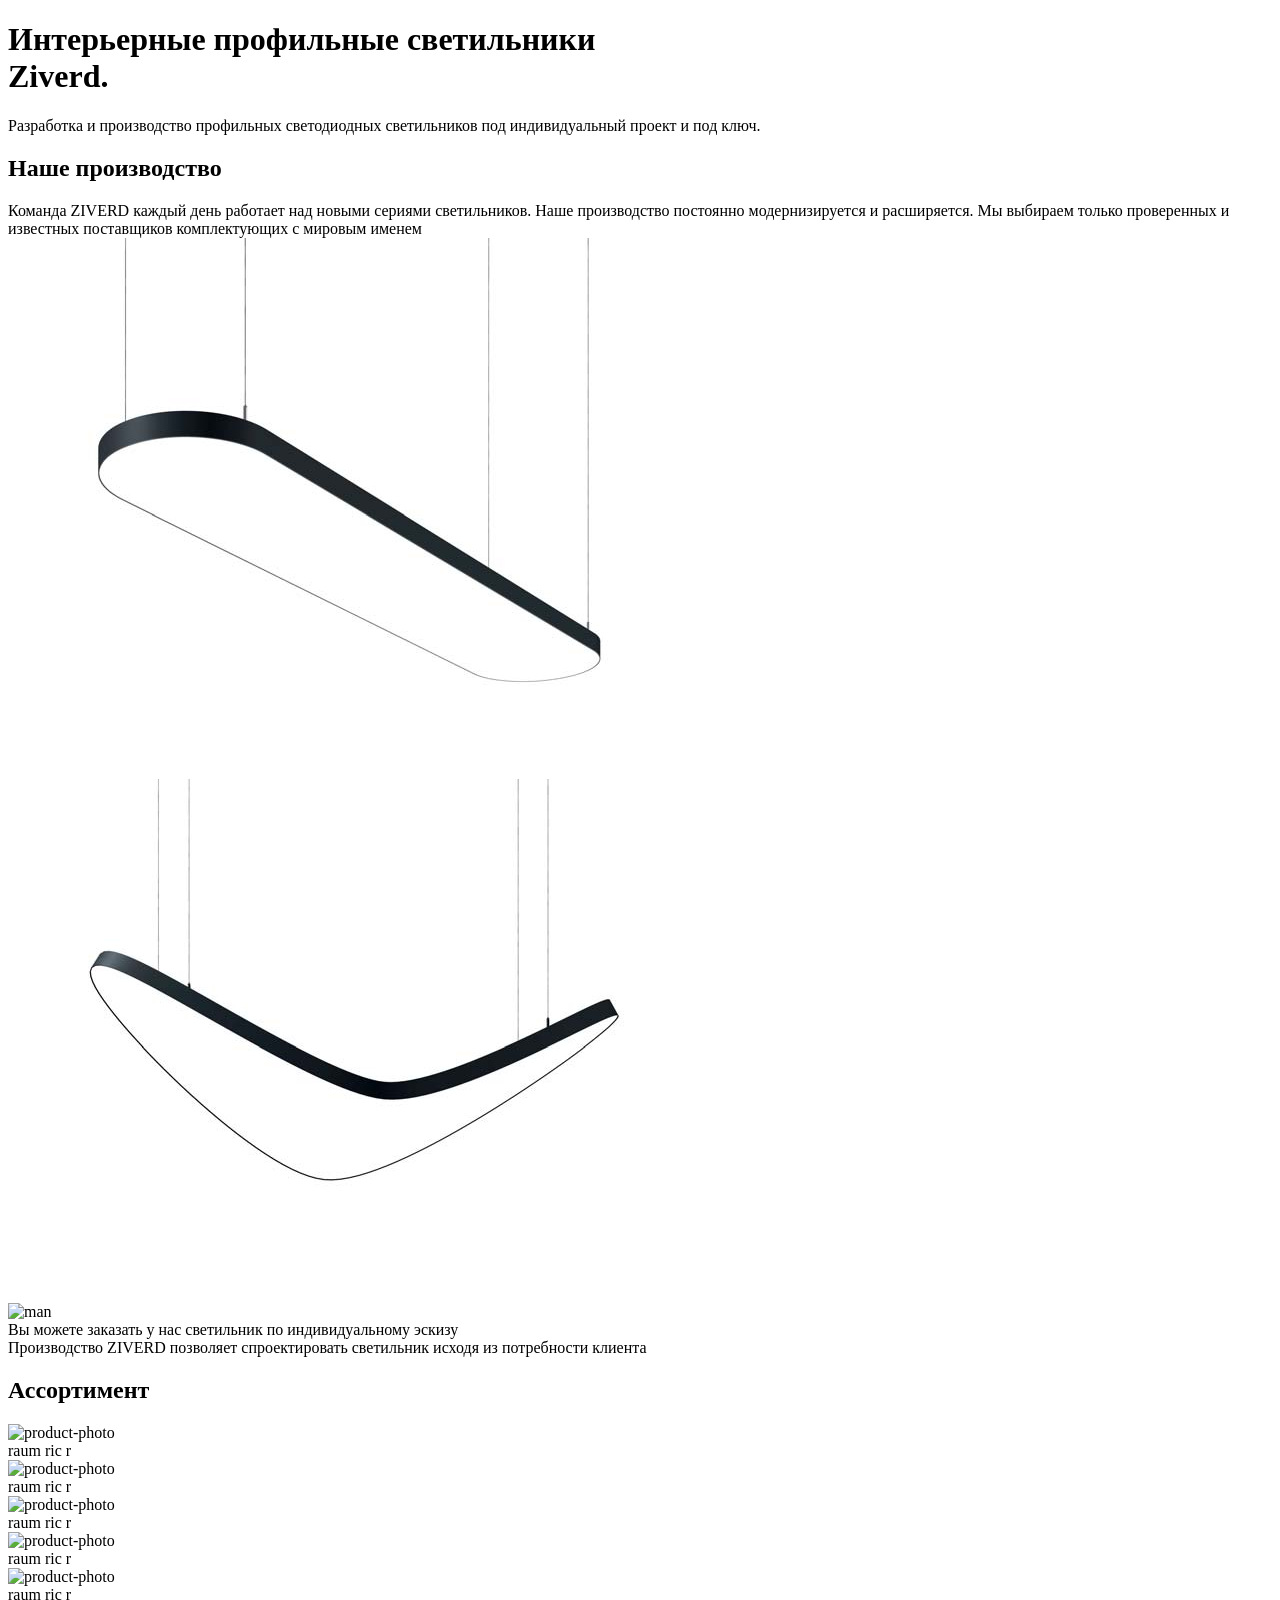
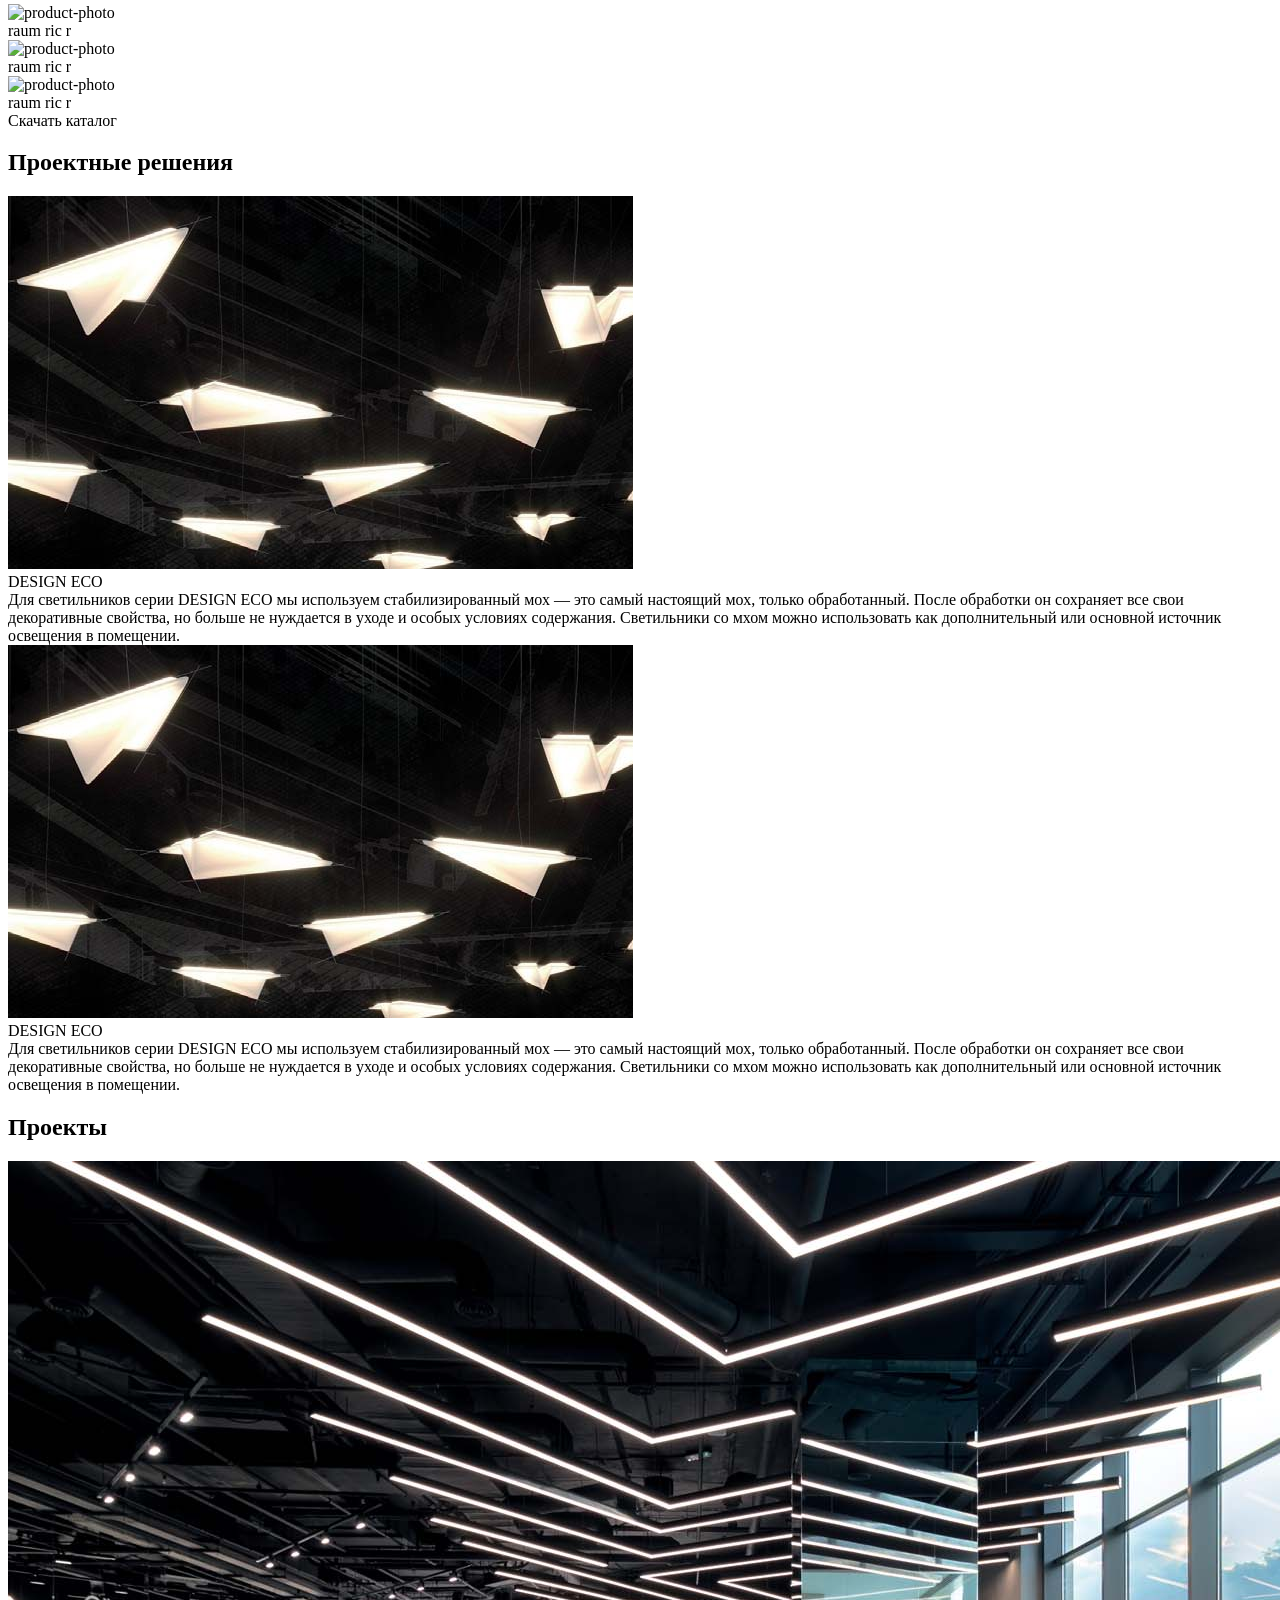
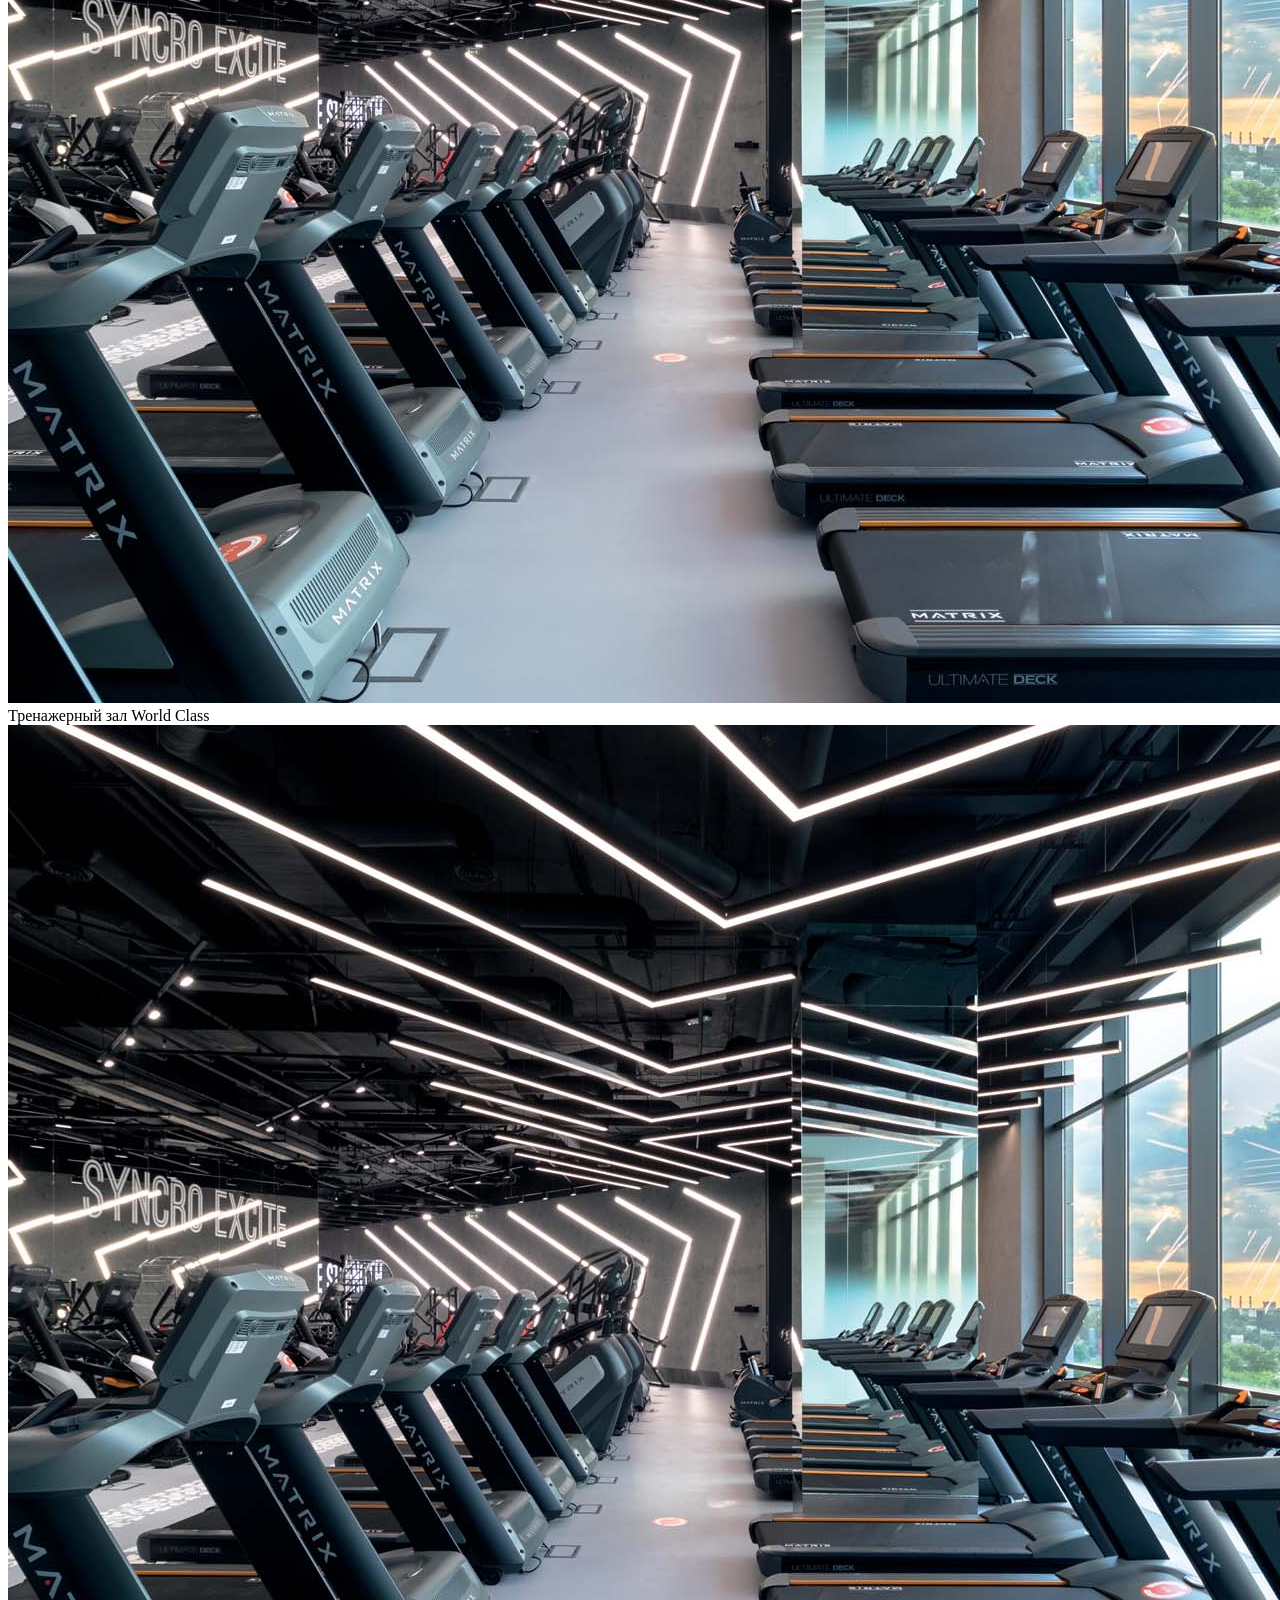
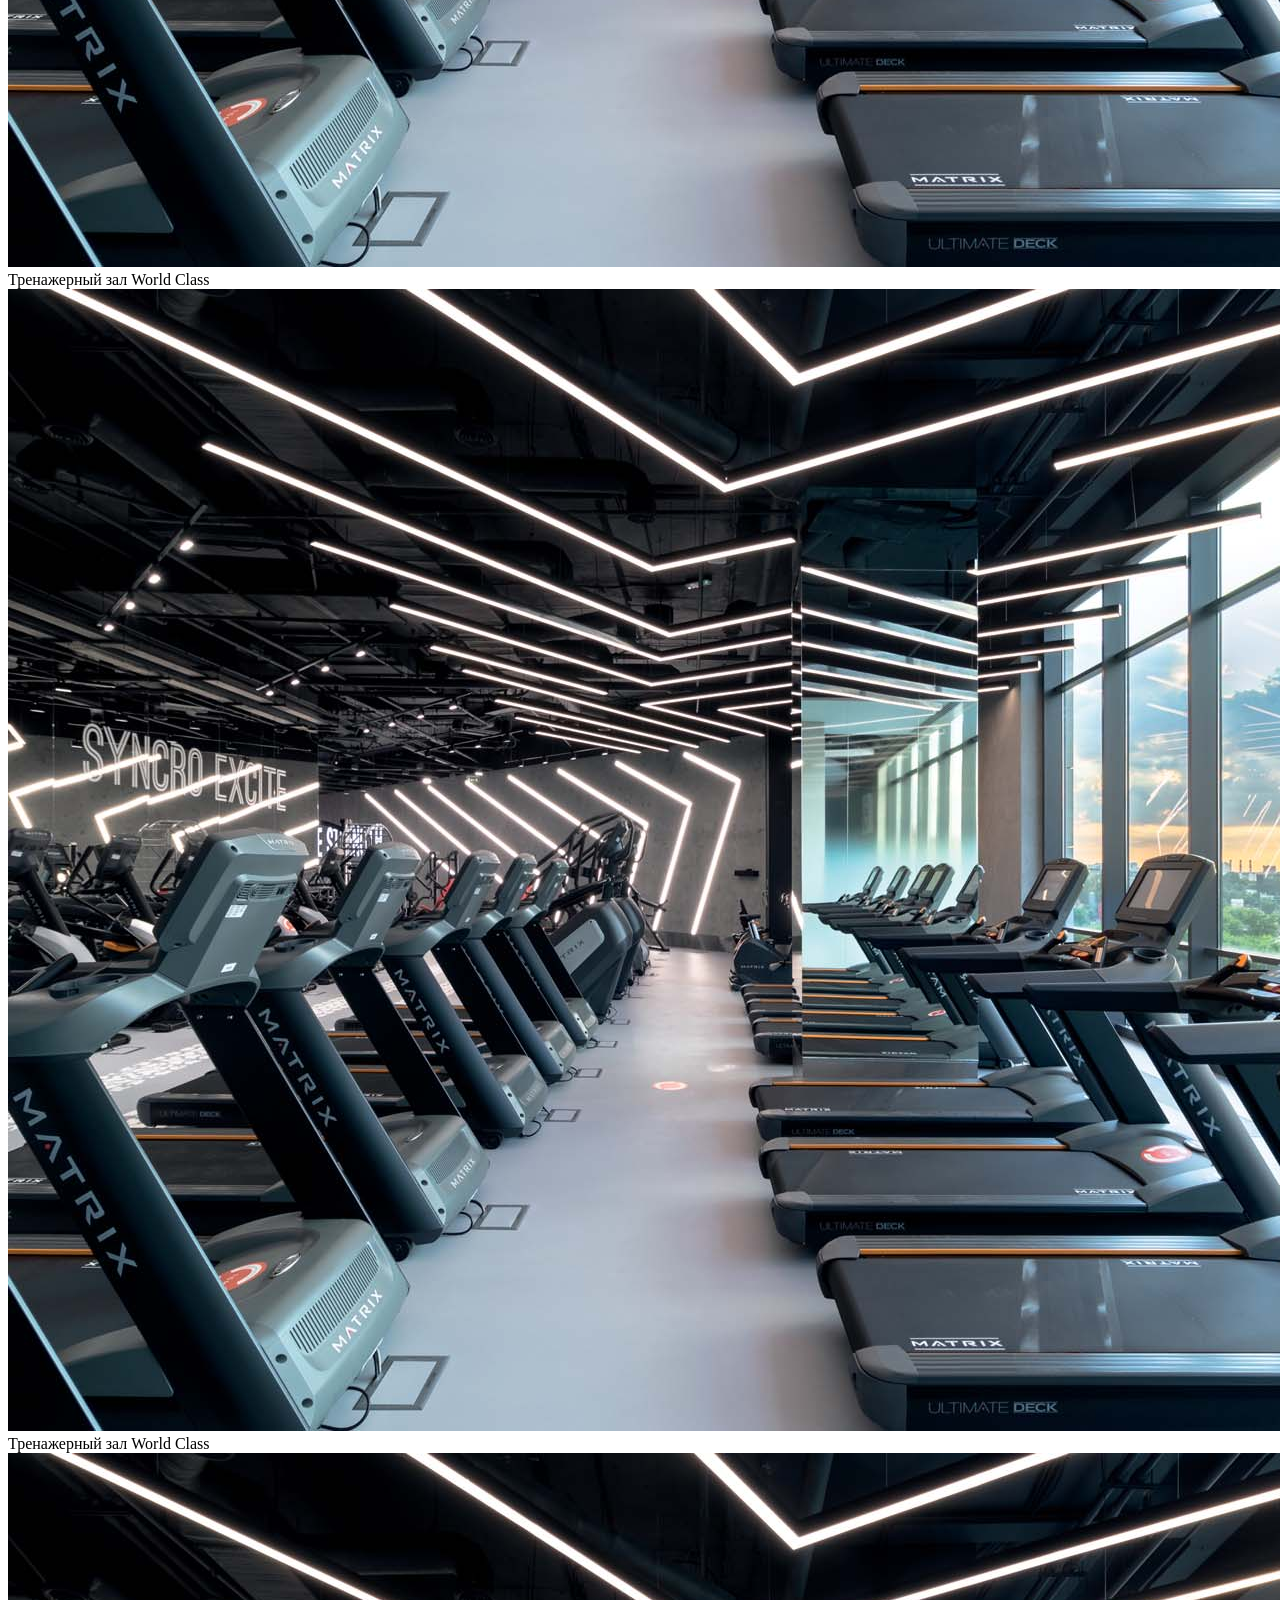
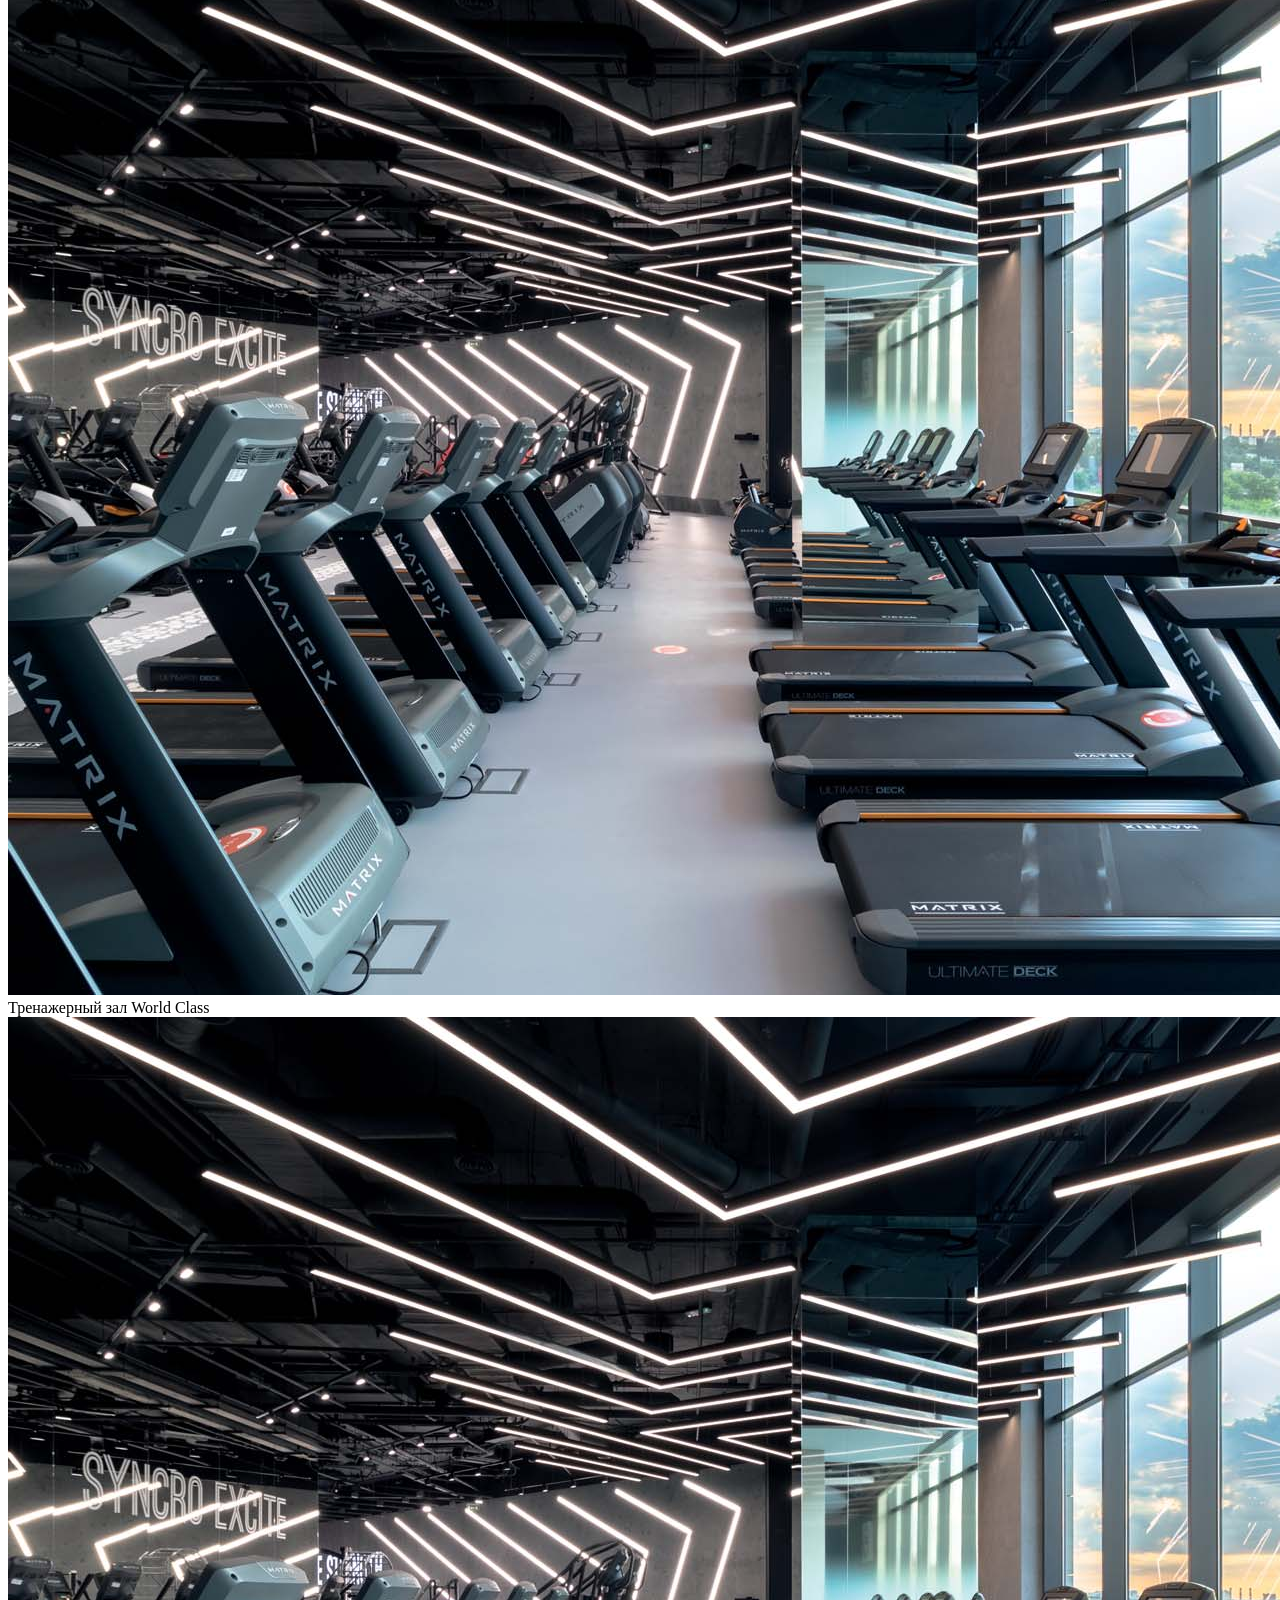
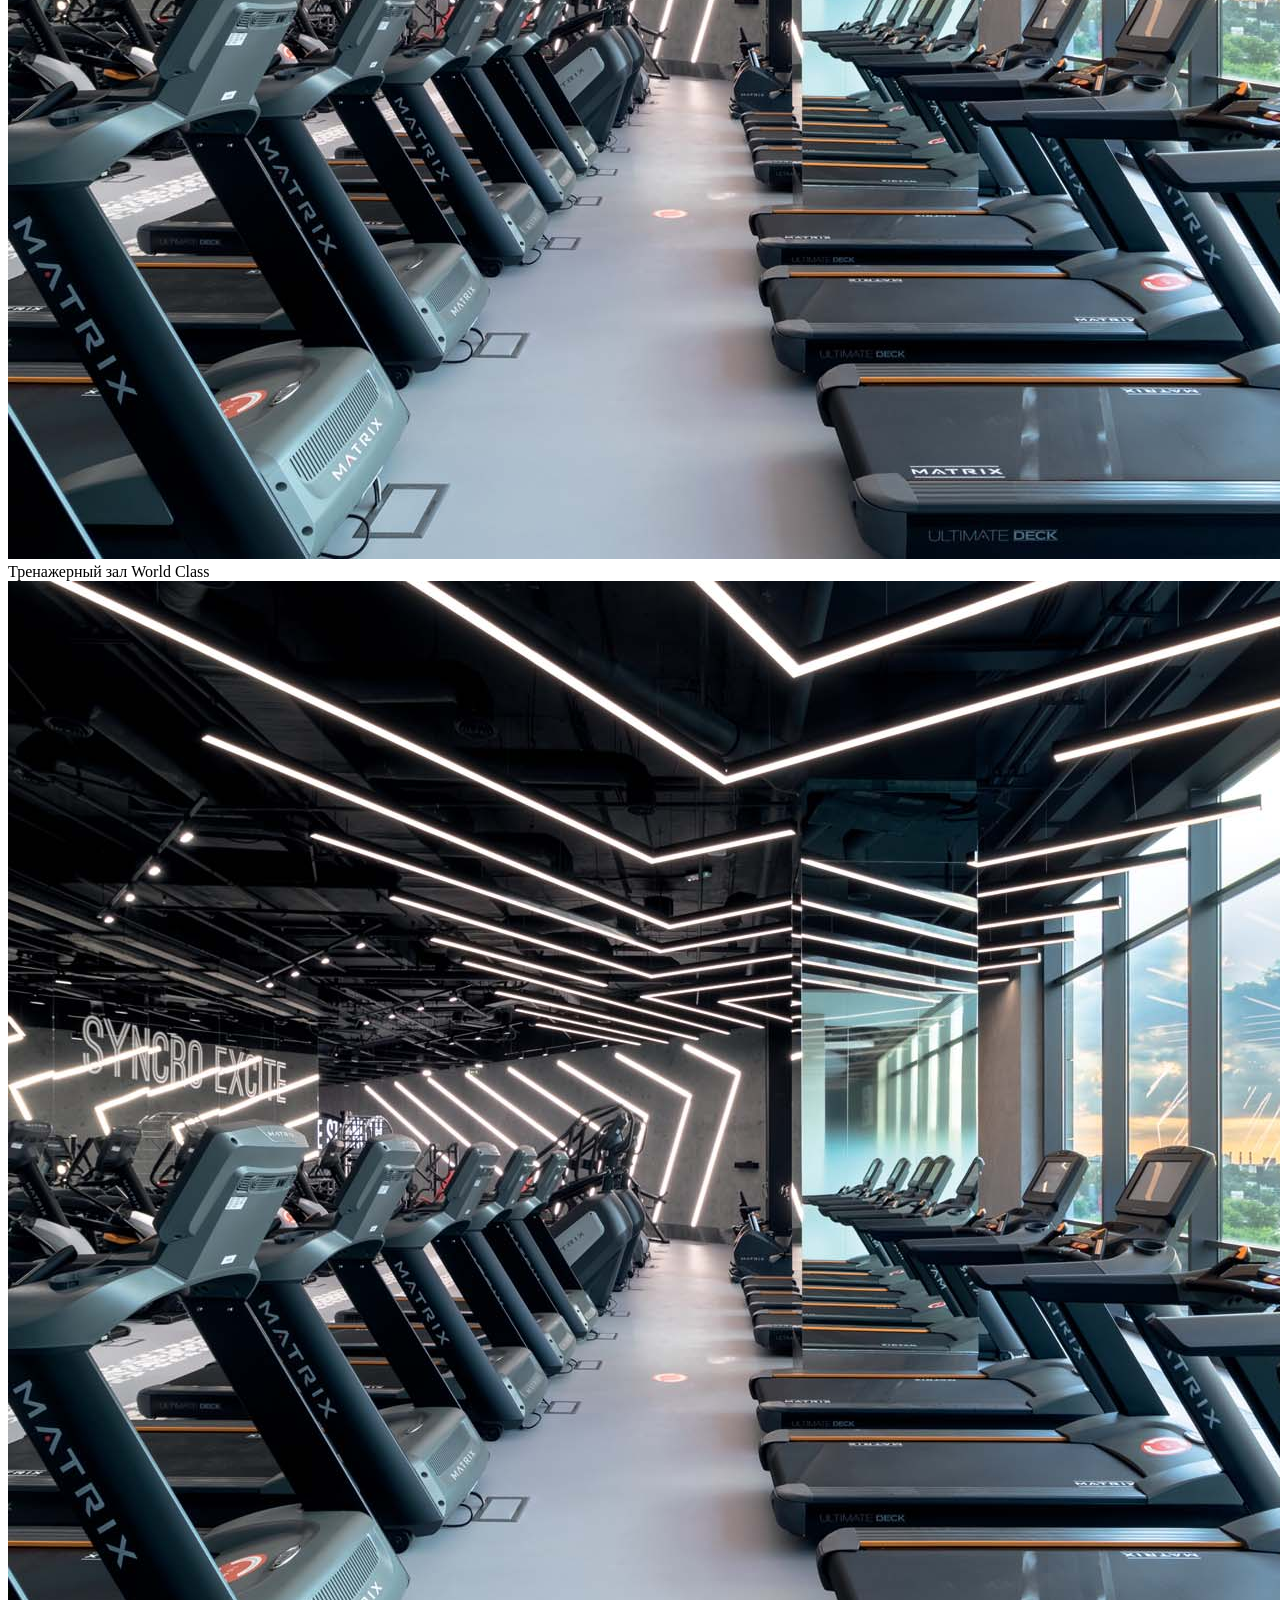
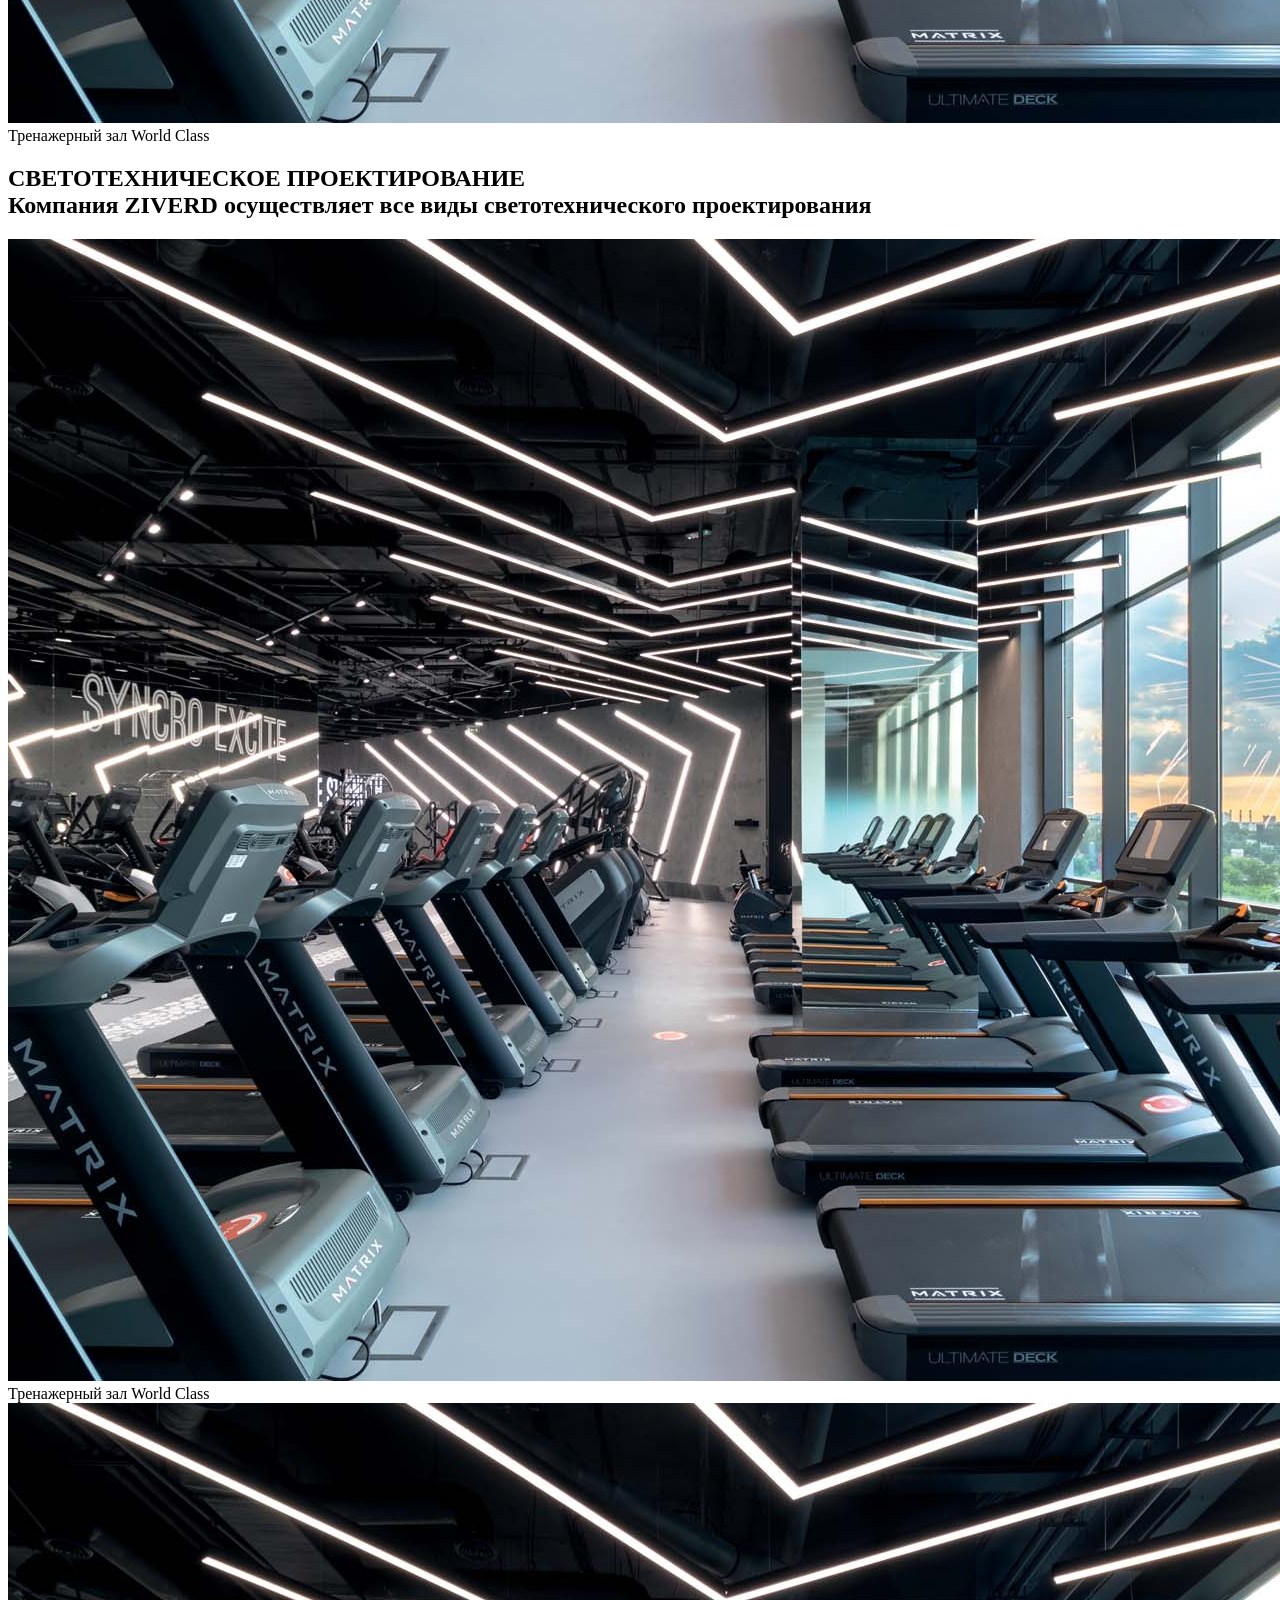
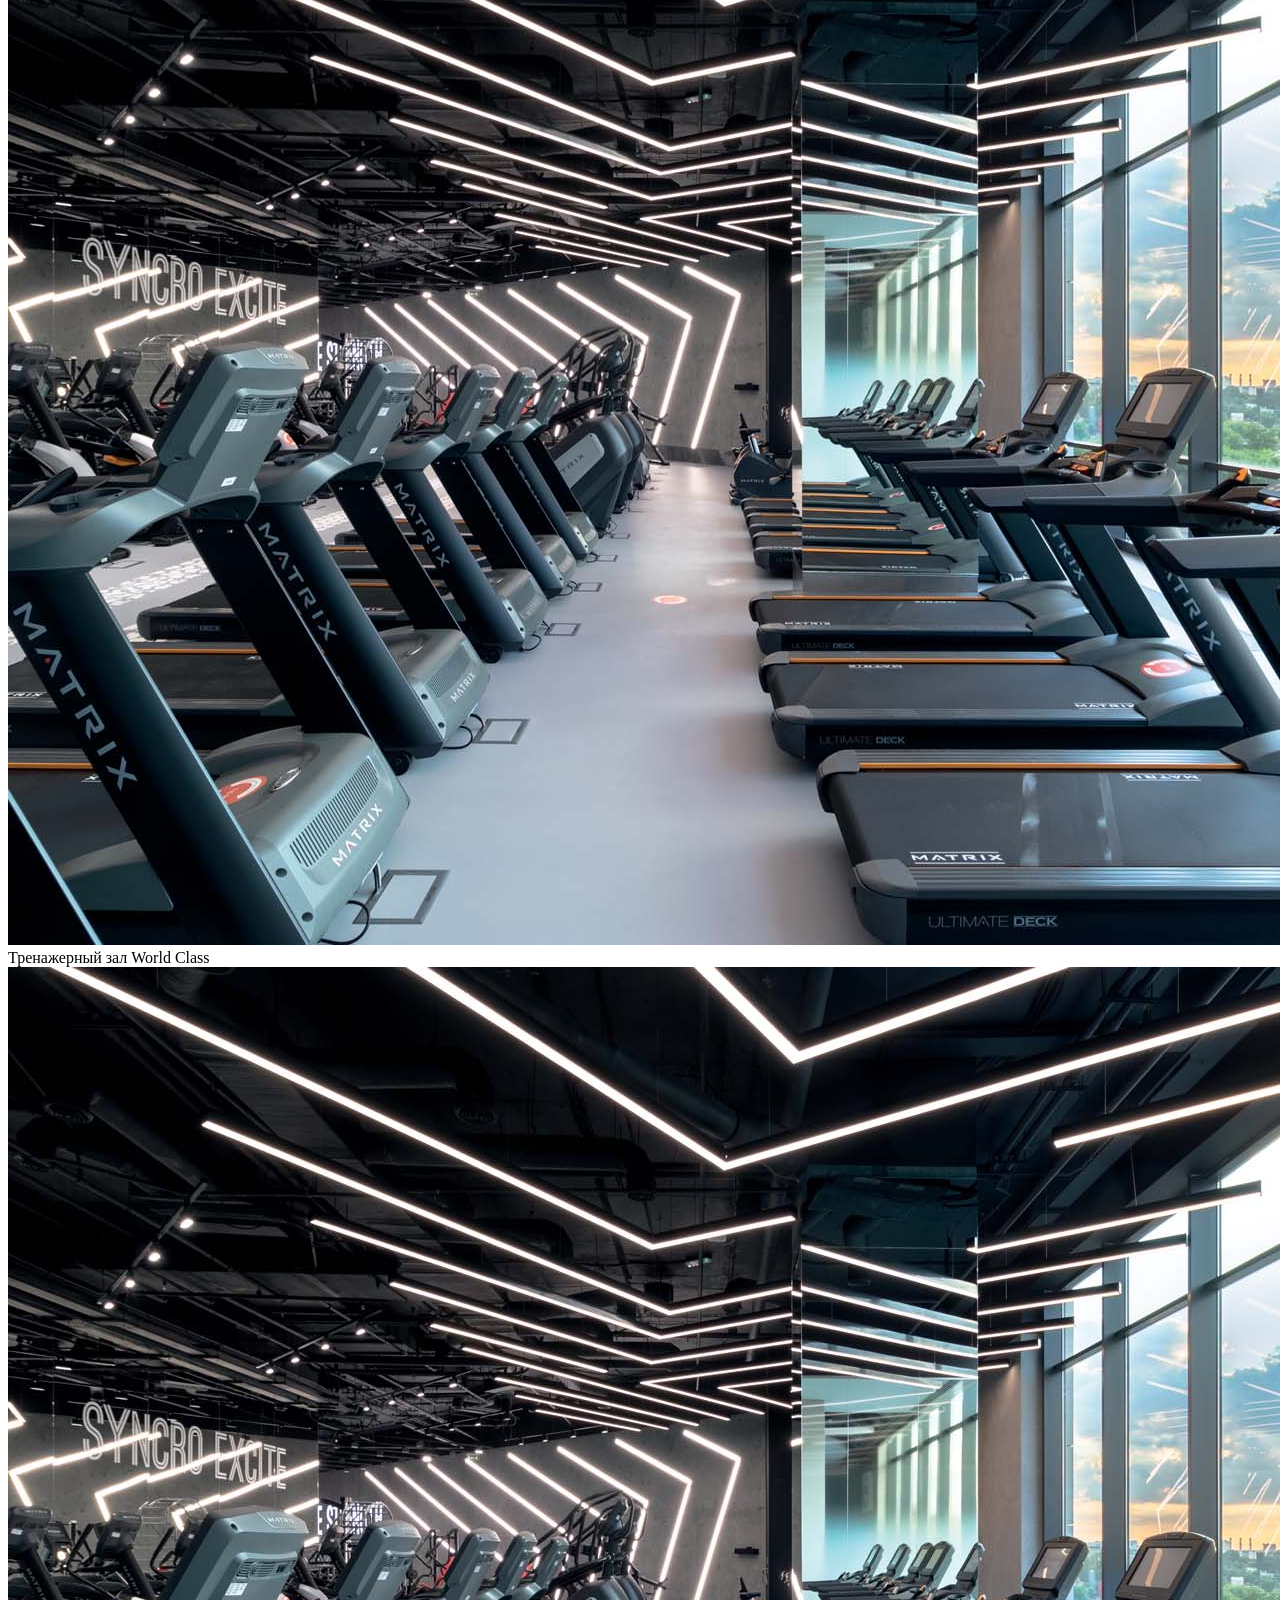
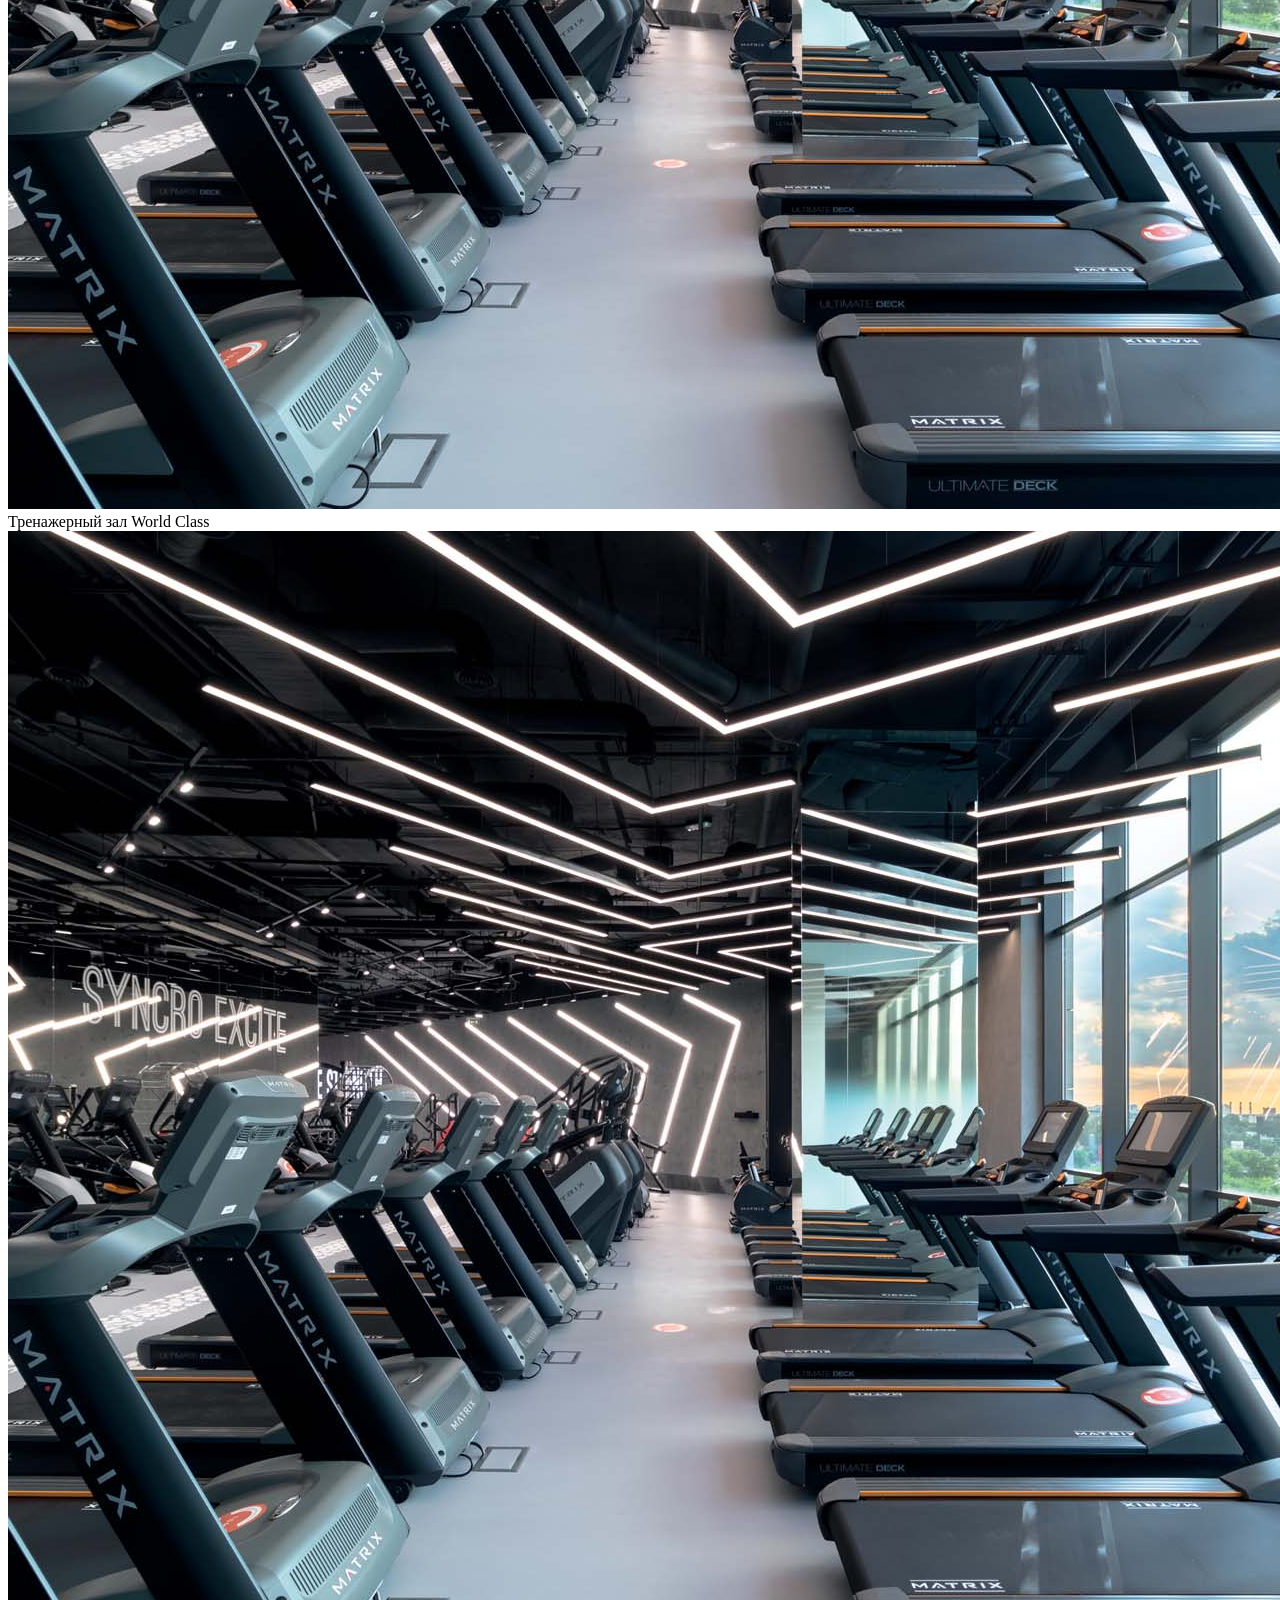
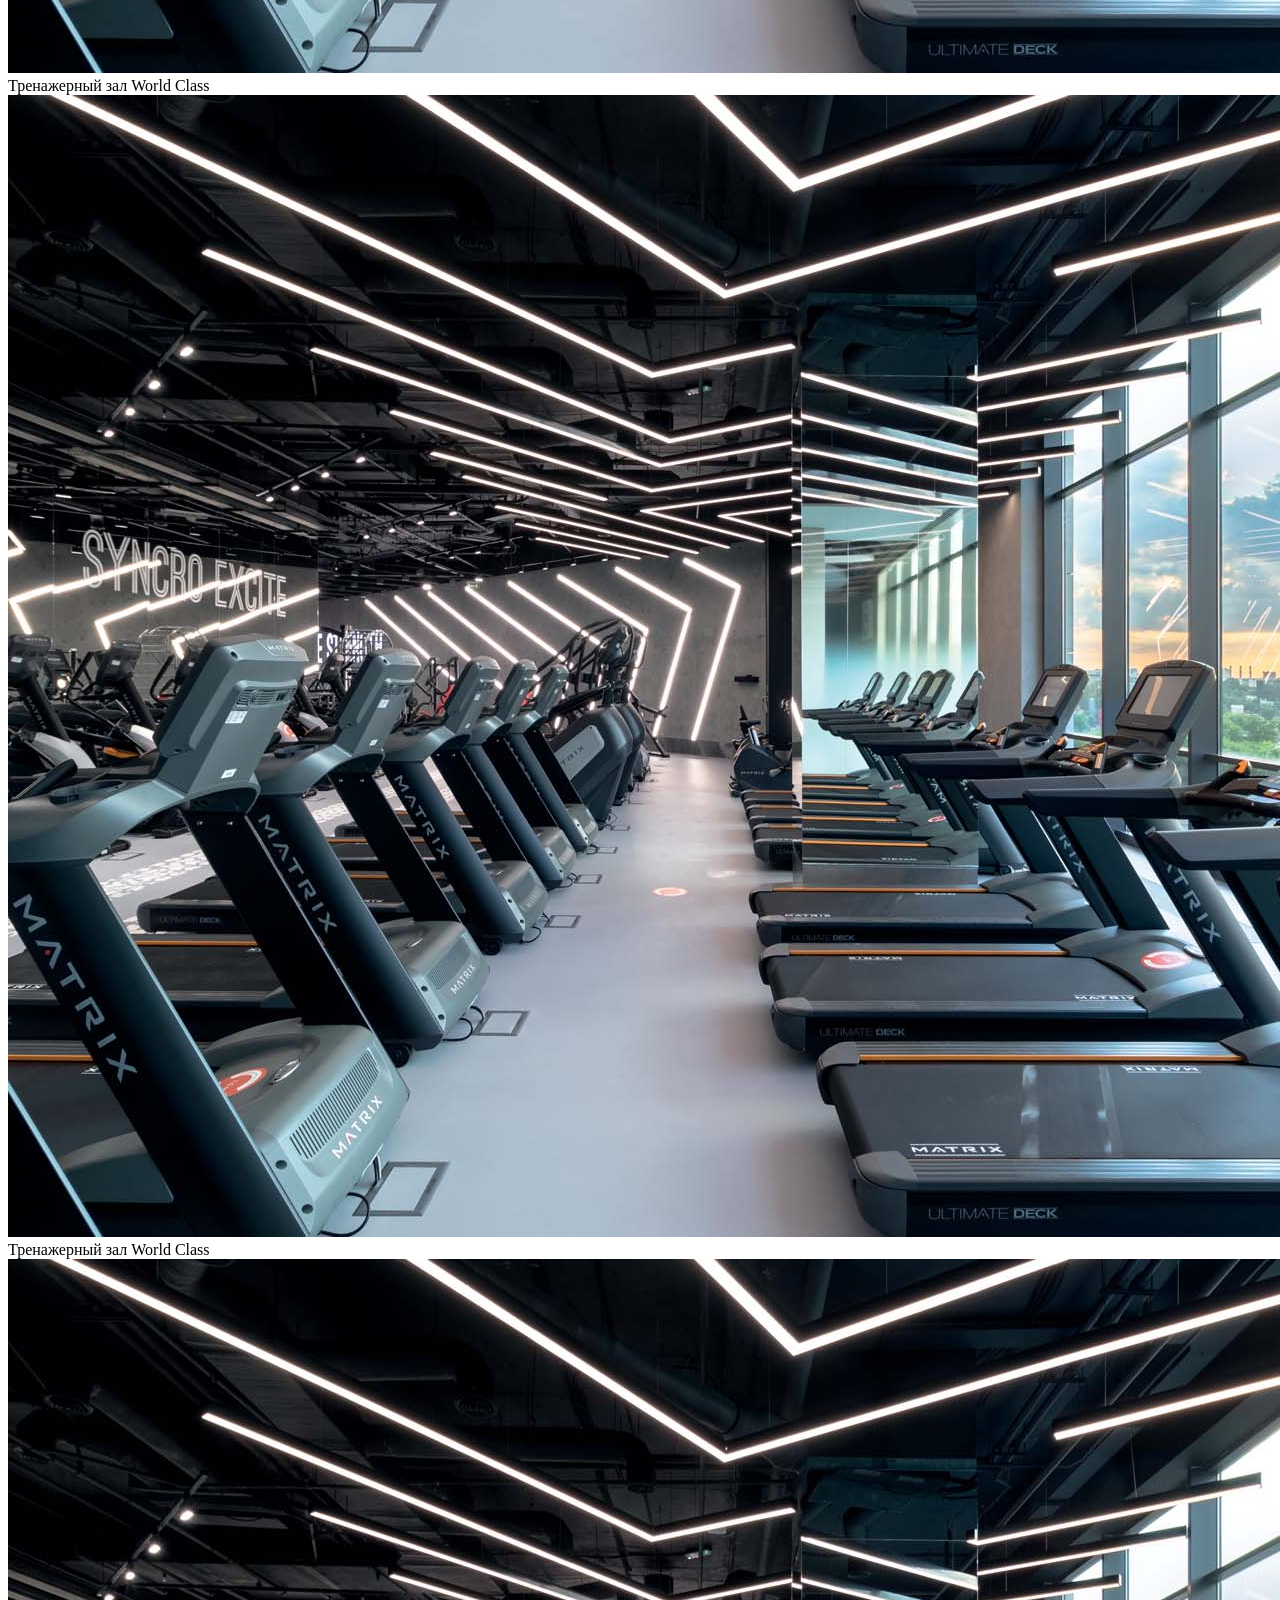
==== #src/index.html @ 61999c14 "add 1,2 css" ====
<!doctype html>
<html lang="en">
<head>
    <title>FastFox test</title>
    <!-- Required meta tags -->
    <meta charset="utf-8">
    <meta name="viewport" content="width=device-width, initial-scale=1, shrink-to-fit=no">
    <link rel="stylesheet" href="css/style.min.css">
    <link rel="preconnect" href="https://fonts.googleapis.com">
    <link rel="preconnect" href="https://fonts.gstatic.com" crossorigin>
    <link rel="icon" href="img/favicon.ico" type="image/x-icon">
    <link href="https://fonts.googleapis.com/css2?family=Rubik:wght@400;700&display=swap" rel="stylesheet"> 
</head>
<body>
<main>
    <div class="main-screen screen">
        <div class="container">
            <h1 class="h1">
                Интерьерные профильные светильники 
                <div class="company-name">
                    Ziverd.
                </div>
            </h1>

            <div class="main-screen__description plain-text">
                Разработка и производство профильных 
                светодиодных светильников под 
                индивидуальный проект и под ключ.
            </div>
        </div>
    </div>

    <div class="production-screen screen">
        <div class="container">
            <h2 class="h2 plain-title">
                Наше производство
            </h2>
            <div class="production-screen__description plain-text">
                Команда ZIVERD каждый день работает над новыми сериями светильников.  
                Наше производство постоянно модернизируется и расширяется. 
                Мы выбираем только проверенных и известных поставщиков 
                комплектующих с мировым именем
            </div>

            <div class="pic-grid">
                <div class="production-screen__lamps">
                    <img src="img/2.png" alt="lamp1">
                    <img src="img/3.png" alt="lamp2">
                </div>
                <div class="production-screen__man">
                    <img src="img/4.png" alt="man">
                </div>

                <div class="production-screen__desc-1 plain-text-2">Вы можете заказать у нас светильник 
                    по индивидуальному эскизу </div>
                <div class="production-screen__desc-2 plain-text-2">
                    Производство ZIVERD позволяет  
                    спроектировать светильник исходя 
                    из потребности клиента   
                </div>
            </div>
        </div>
    </div>

    <div class="assortment-screen">
        <div class="container">
            <h2 class="h2 plain-title">
                Ассортимент
            </h2>

            <div class="assortment-screen__grid">
                <div class="assortment-screen__product">
                    <img src="omg/5.png" alt="product-photo">
                    <div class="assortment-screen__product-title">
                        raum ric r
                    </div>
                </div>
                <div class="assortment-screen__product">
                    <img src="omg/5.png" alt="product-photo">
                    <div class="assortment-screen__product-title">
                        raum ric r
                    </div>
                </div>
                <div class="assortment-screen__product">
                    <img src="omg/5.png" alt="product-photo">
                    <div class="assortment-screen__product-title">
                        raum ric r
                    </div>
                </div>
                <div class="assortment-screen__product">
                    <img src="omg/5.png" alt="product-photo">
                    <div class="assortment-screen__product-title">
                        raum ric r
                    </div>
                </div>
                <div class="assortment-screen__product">
                    <img src="omg/5.png" alt="product-photo">
                    <div class="assortment-screen__product-title">
                        raum ric r
                    </div>
                </div>
                <div class="assortment-screen__product">
                    <img src="omg/5.png" alt="product-photo">
                    <div class="assortment-screen__product-title">
                        raum ric r
                    </div>
                </div>
                <div class="assortment-screen__product">
                    <img src="omg/5.png" alt="product-photo">
                    <div class="assortment-screen__product-title">
                        raum ric r
                    </div>
                </div>

                <div class="assortment-screen__product">
                    <img src="omg/5.png" alt="product-photo">
                    <div class="assortment-screen__product-title">
                        raum ric r
                    </div>
                </div>
            </div>

            <div class="assortment-screen__download">
                Скачать каталог
            </div>
        </div>
    </div>

    <div class="project-sol-screen">
        <div class="container">
            <h2 class="h2 big-title">Проектные решения</h2>
            <div class="project-sol__block project-sol__block--1">
                <img src="img/15.png" alt="img">
                <div class="project-sol__block-text">
                    <div class="project-sol__block-title">
                        DESIGN ECO
                    </div>
                    <div class="project-sol__block-desc">
                        Для светильников серии DESIGN ECO мы используем 
стабилизированный мох — это самый настоящий мох, 
только обработанный. После обработки он сохраняет 
все свои декоративные свойства, но больше  
не нуждается в уходе и особых условиях содержания.  
Светильники со мхом можно использовать  
как дополнительный или основной  
источник освещения в помещении.
                    </div>
                </div>
            </div>

            <div class="project-sol__block project-sol__block--2">
                <img src="img/15.png" alt="img">
                <div class="project-sol__block-text">
                    <div class="project-sol__block-title">
                        DESIGN ECO
                    </div>
                    <div class="project-sol__block-desc">
                        Для светильников серии DESIGN ECO мы используем 
стабилизированный мох — это самый настоящий мох, 
только обработанный. После обработки он сохраняет 
все свои декоративные свойства, но больше  
не нуждается в уходе и особых условиях содержания.  
Светильники со мхом можно использовать  
как дополнительный или основной  
источник освещения в помещении.
                    </div>
                </div>
            </div>
        </div>
    </div>

    <div class="projects-screen">
        <div class="container">
            <h2 class="h2 big-title">
                Проекты
            </h2>

            <div class="slider-grid">
                <div class="tib-item">
                    <img src="img/16.png" alt="img">
                    <div class="tib-item__title">
                        Тренажерный зал 
                        World Class 
                    </div>
                </div>
                <div class="tib-item">
                    <img src="img/16.png" alt="img">
                    <div class="tib-item__title">
                        Тренажерный зал 
                        World Class 
                    </div>
                </div>
                <div class="tib-item">
                    <img src="img/16.png" alt="img">
                    <div class="tib-item__title">
                        Тренажерный зал 
                        World Class 
                    </div>
                </div>
                <div class="tib-item">
                    <img src="img/16.png" alt="img">
                    <div class="tib-item__title">
                        Тренажерный зал 
                        World Class 
                    </div>
                </div>
                <div class="tib-item">
                    <img src="img/16.png" alt="img">
                    <div class="tib-item__title">
                        Тренажерный зал 
                        World Class 
                    </div>
                </div>
                <div class="tib-item">
                    <img src="img/16.png" alt="img">
                    <div class="tib-item__title">
                        Тренажерный зал 
                        World Class 
                    </div>
                </div>
            </div>
        </div>
    </div>

    <div class="light-projects-screen">
        <div class="container">
            <h2 class="h2 big-title">
                СВЕТОТЕХНИЧЕСКОЕ ПРОЕКТИРОВАНИЕ

                <div class="big-title__subtitle">
                    Компания ZIVERD осуществляет все виды 
светотехнического проектирования  
                </div>
            </h2>

            <div class="slider-grid">
                <div class="tib-item">
                    <img src="img/16.png" alt="img">
                    <div class="tib-item__title">
                        Тренажерный зал 
                        World Class 
                    </div>
                </div>
                <div class="tib-item">
                    <img src="img/16.png" alt="img">
                    <div class="tib-item__title">
                        Тренажерный зал 
                        World Class 
                    </div>
                </div>
                <div class="tib-item">
                    <img src="img/16.png" alt="img">
                    <div class="tib-item__title">
                        Тренажерный зал 
                        World Class 
                    </div>
                </div>
                <div class="tib-item">
                    <img src="img/16.png" alt="img">
                    <div class="tib-item__title">
                        Тренажерный зал 
                        World Class 
                    </div>
                </div>
                <div class="tib-item">
                    <img src="img/16.png" alt="img">
                    <div class="tib-item__title">
                        Тренажерный зал 
                        World Class 
                    </div>
                </div>
                <div class="tib-item">
                    <img src="img/16.png" alt="img">
                    <div class="tib-item__title">
                        Тренажерный зал 
                        World Class 
                    </div>
                </div>
            </div>
        </div>
    </div>
</main>
<script type="text/javascript" src="https://code.jquery.com/jquery-1.11.0.min.js"></script>
<script type="text/javascript" src="https://code.jquery.com/jquery-migrate-1.2.1.min.js"></script>

<script type="text/javascript" src="./js/script.js"></script>
</body>
</html>
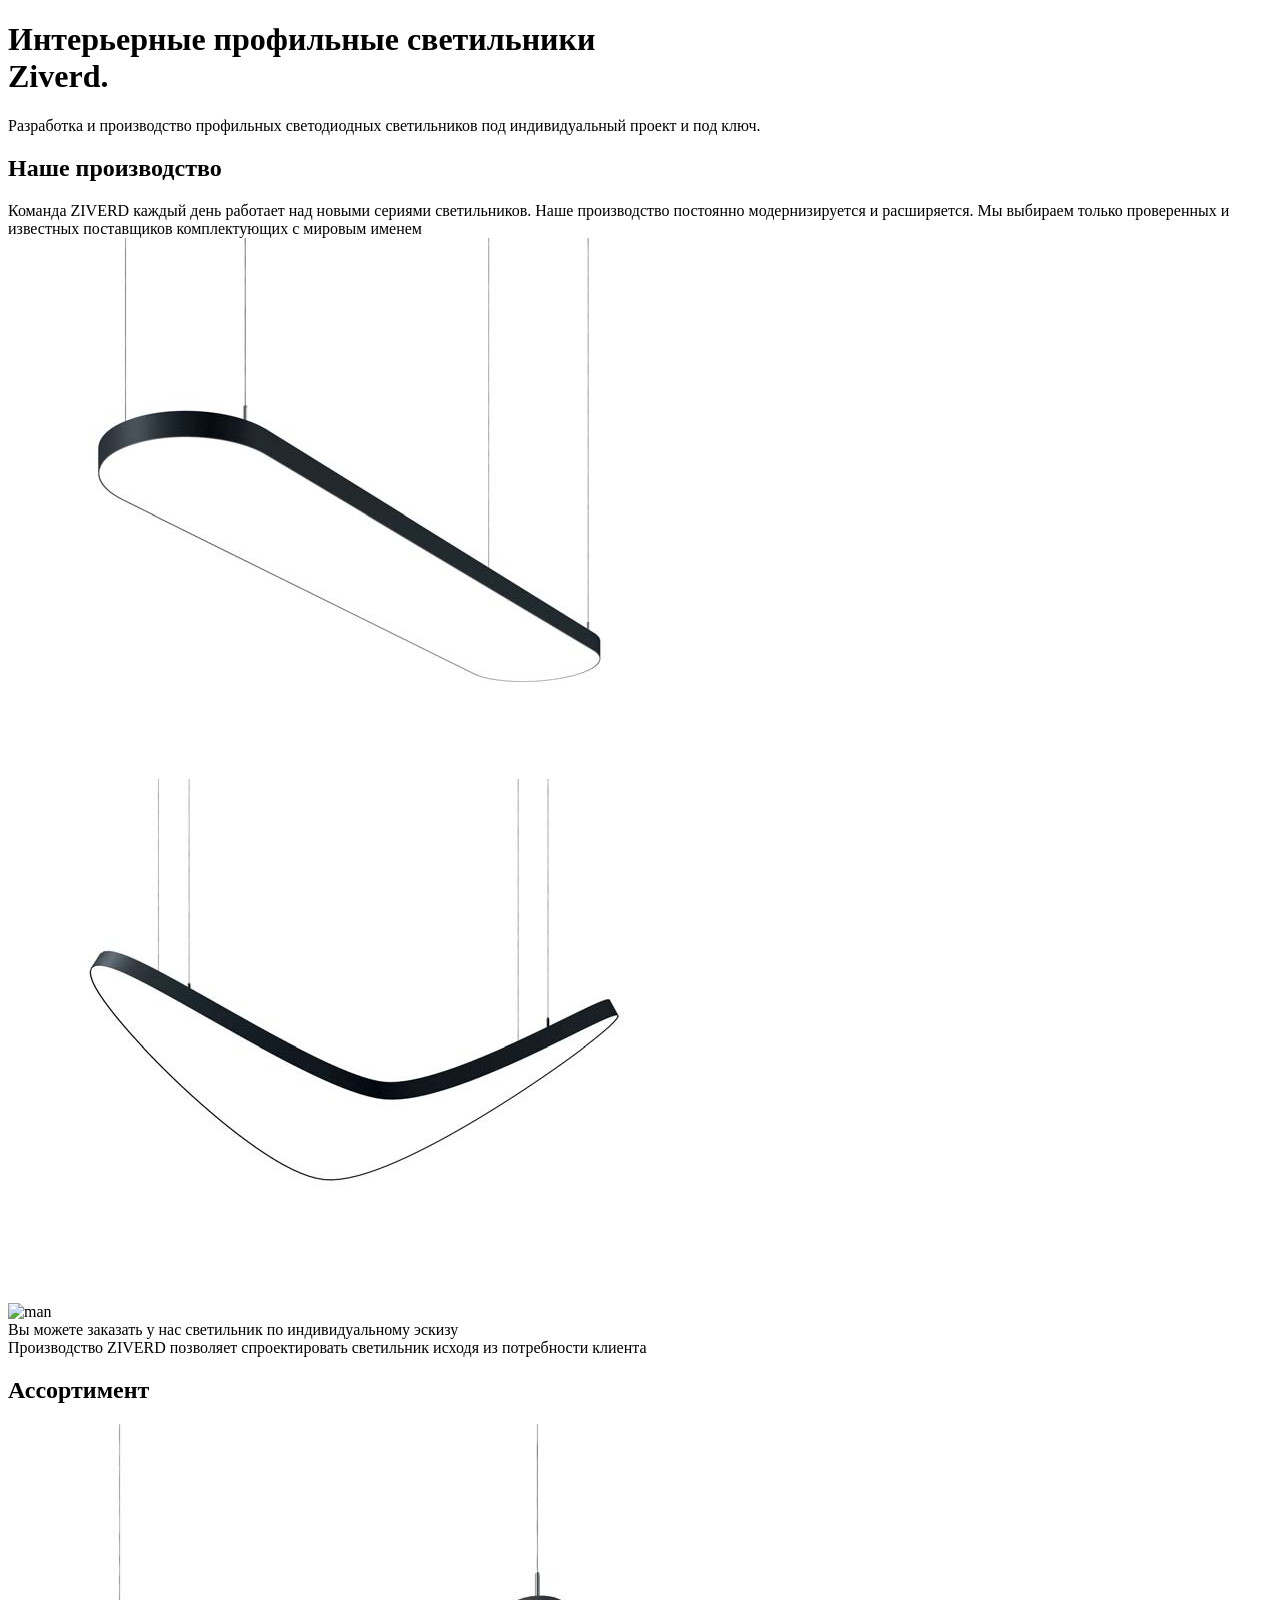
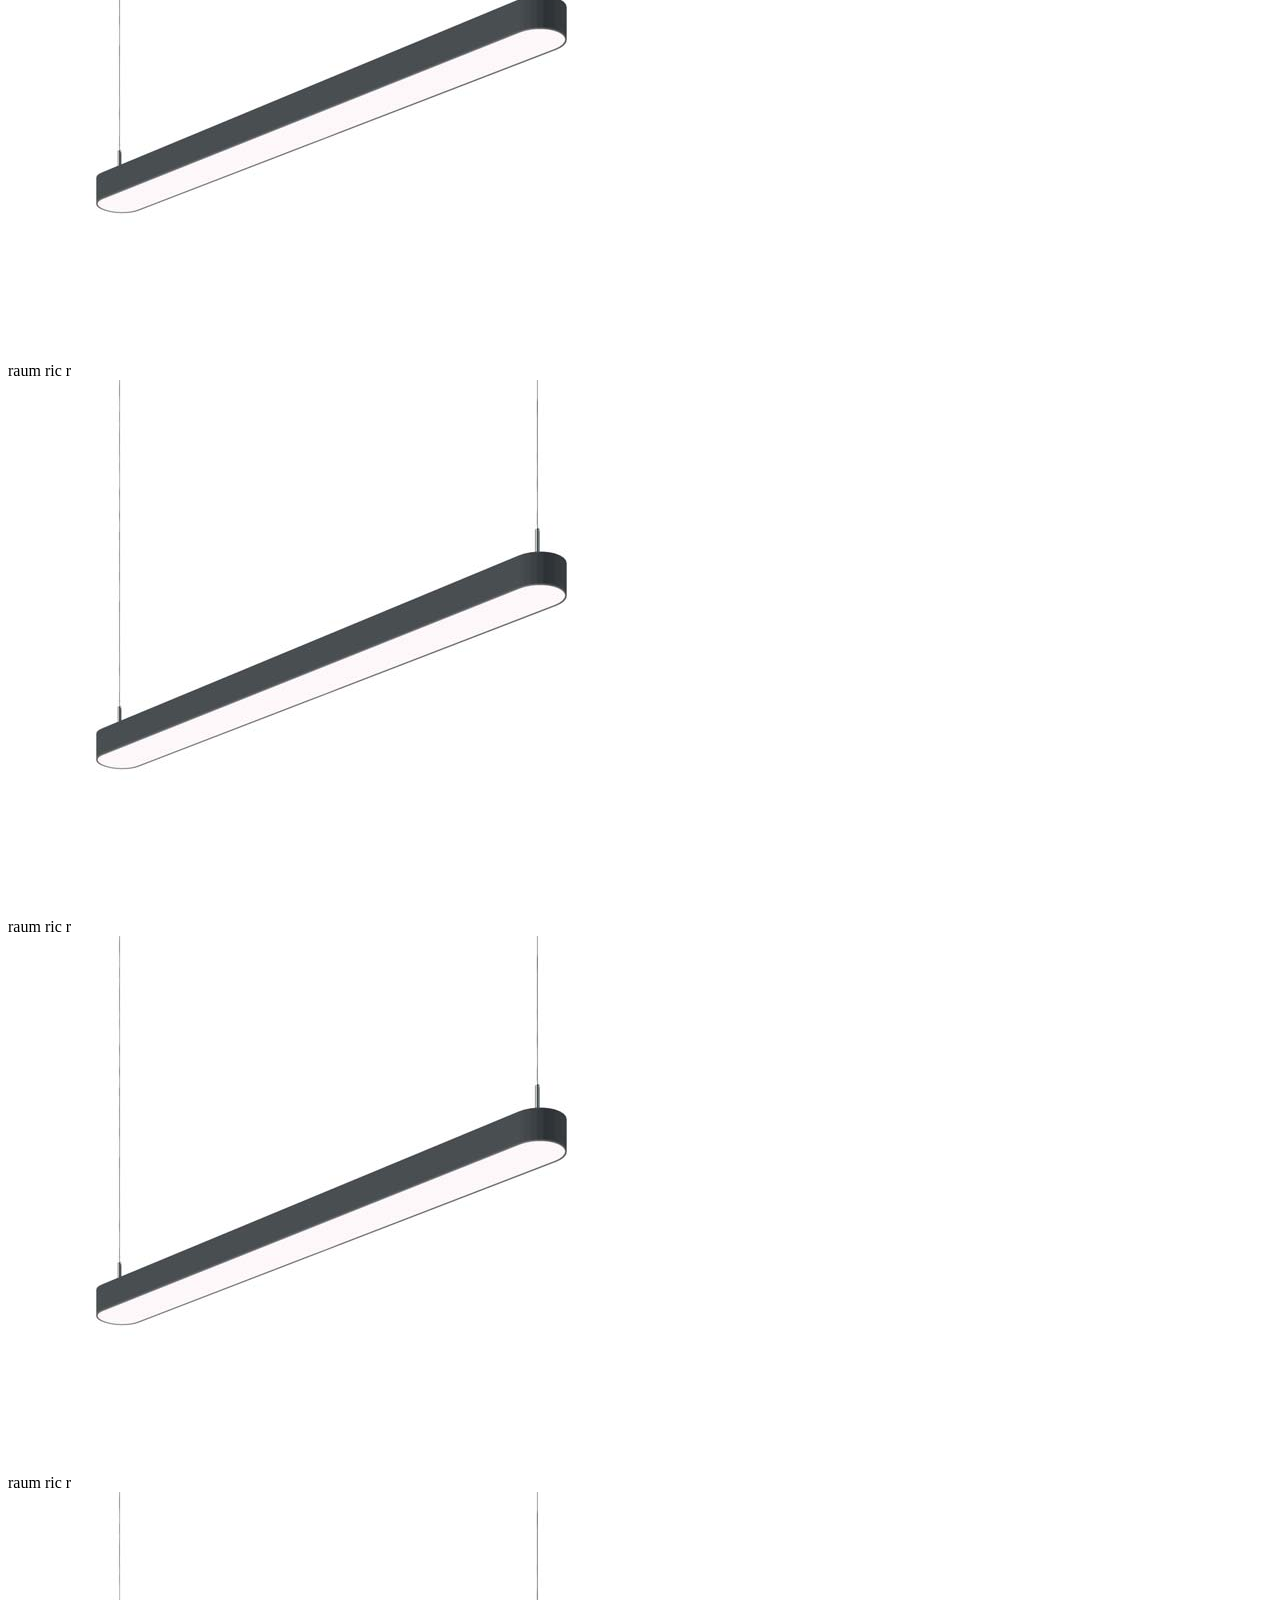
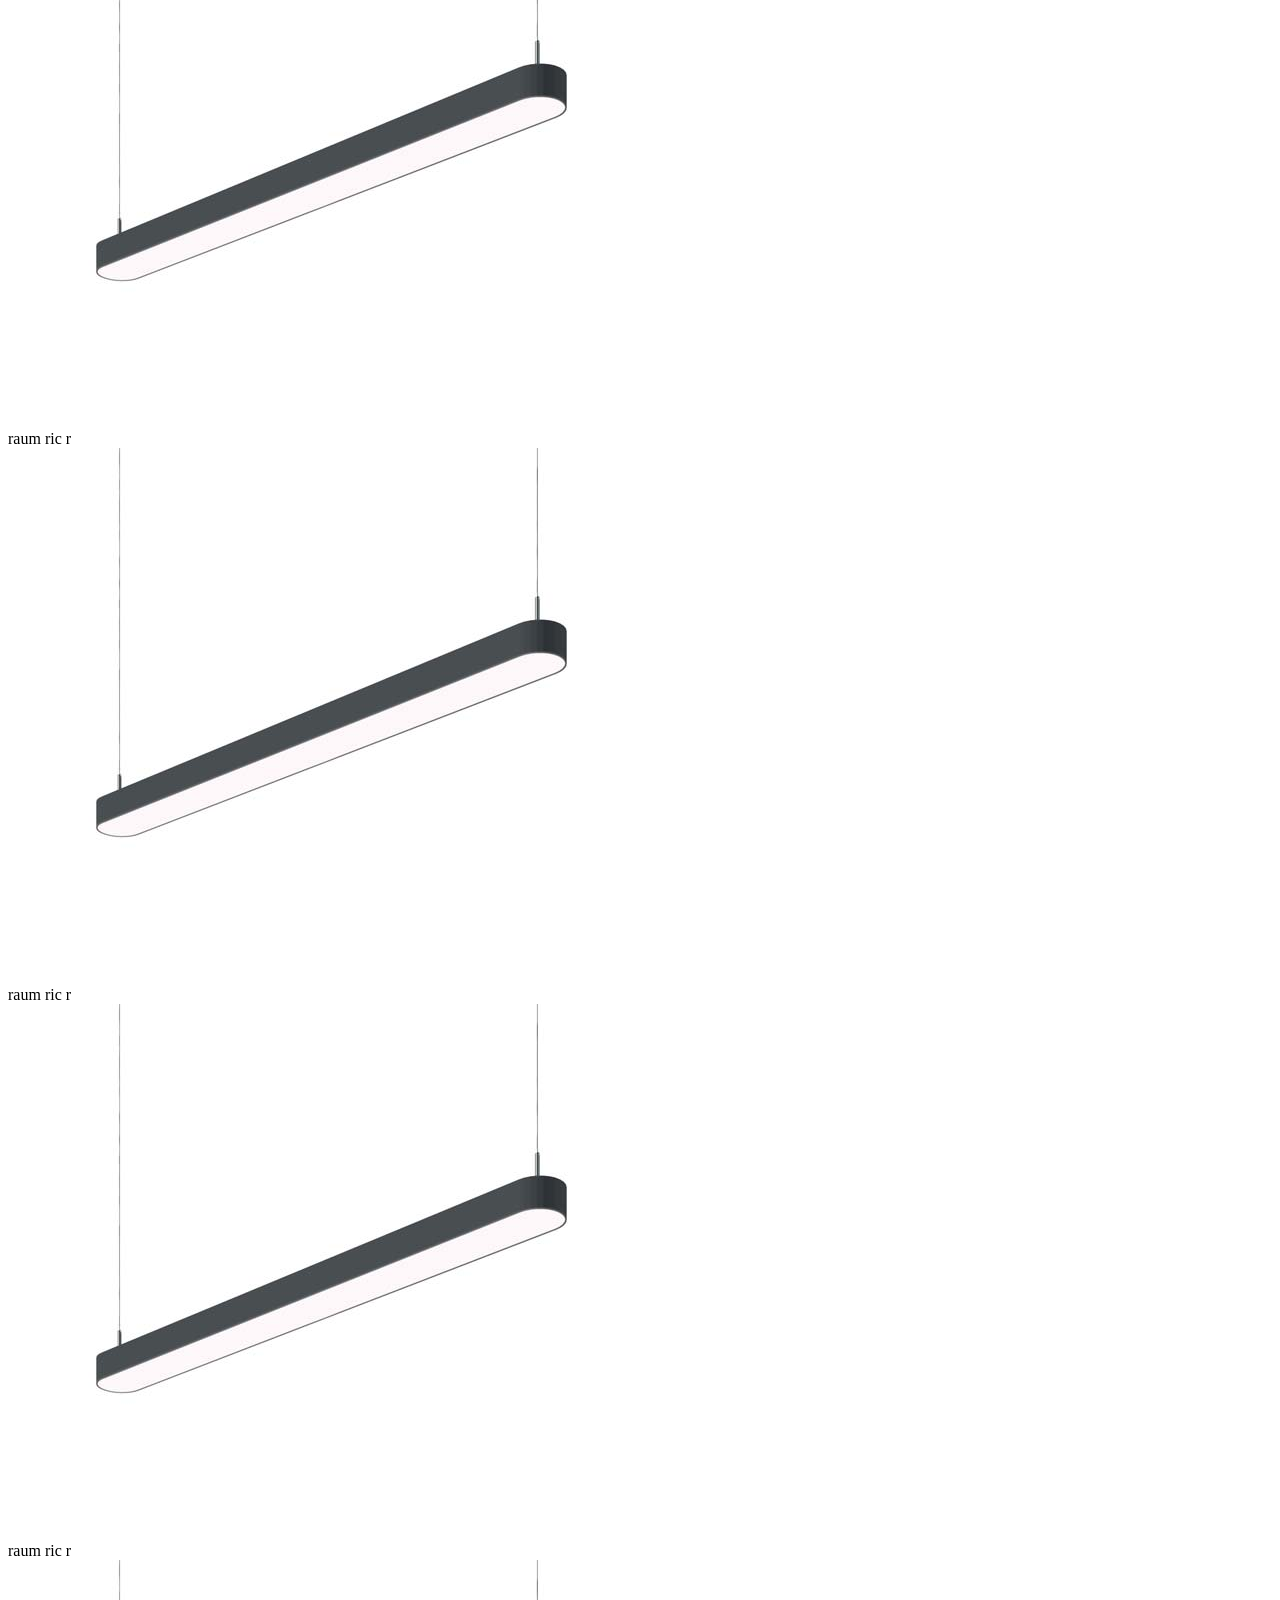
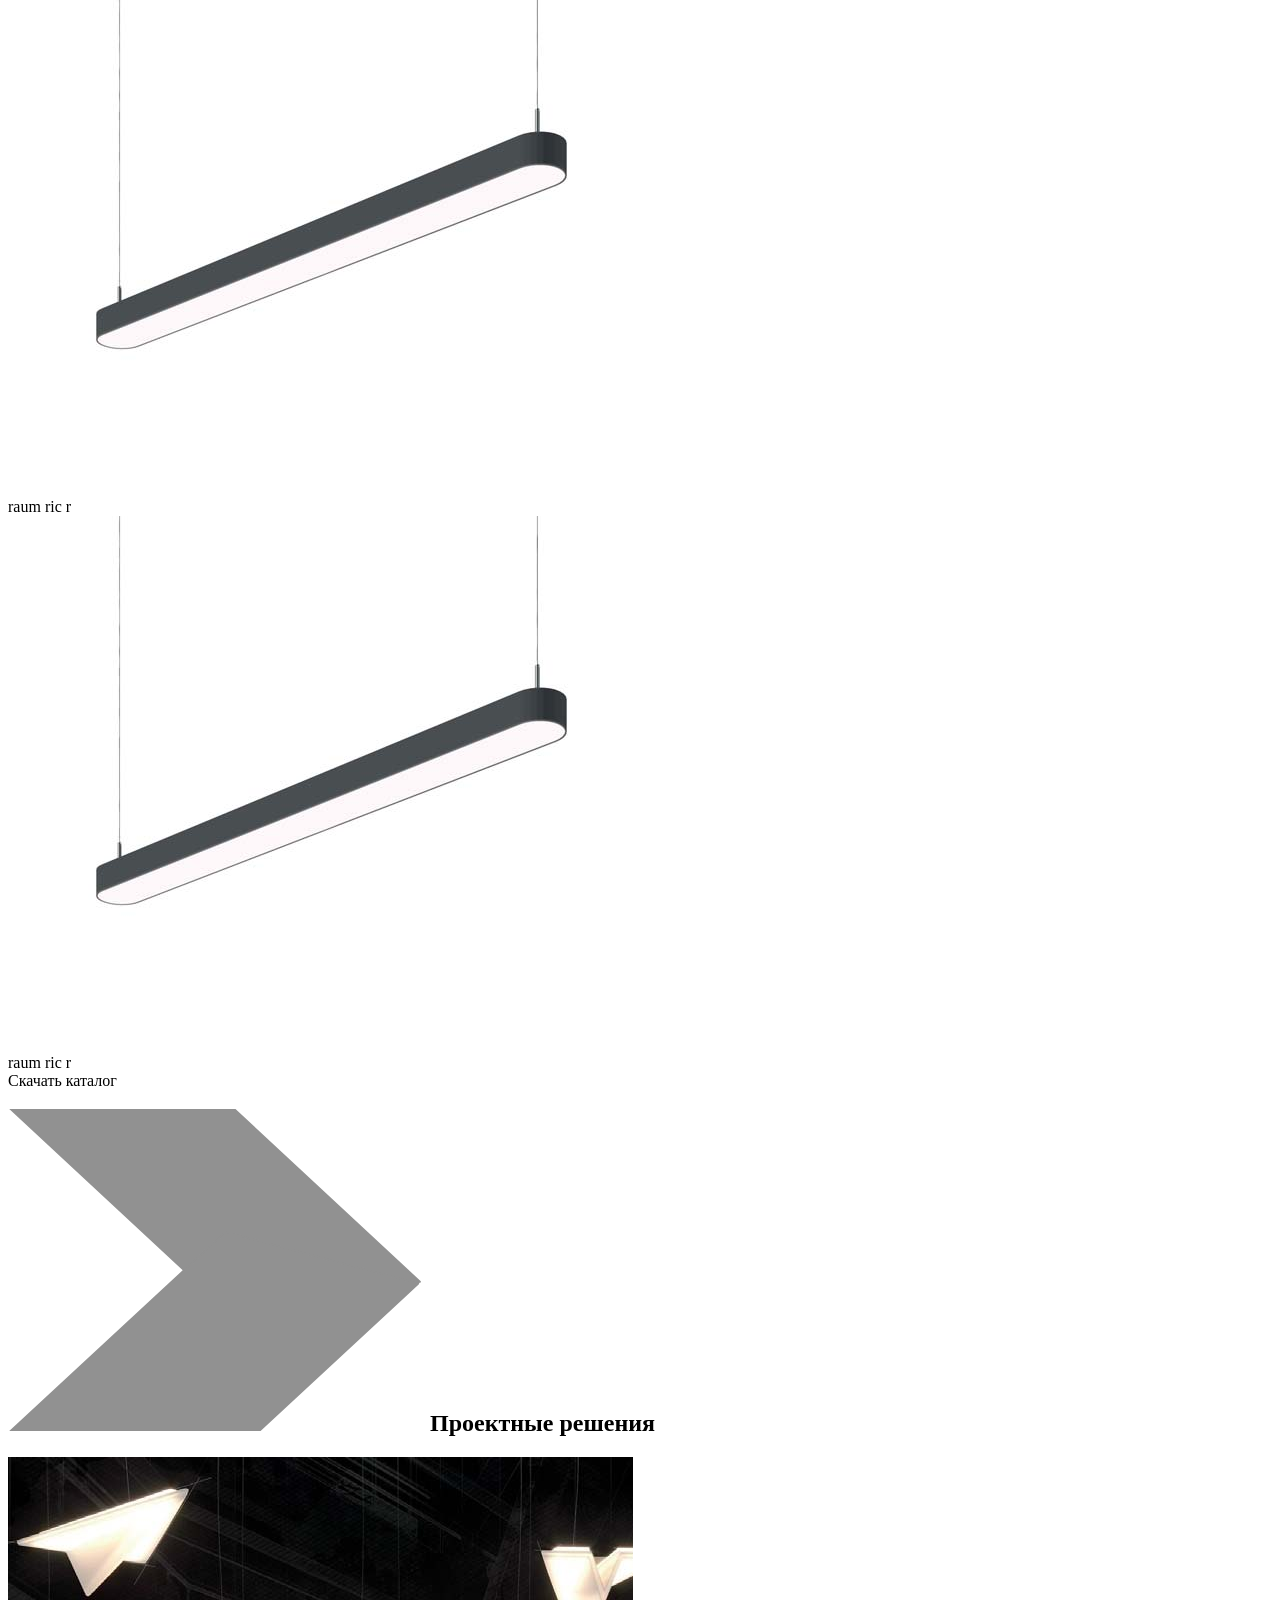
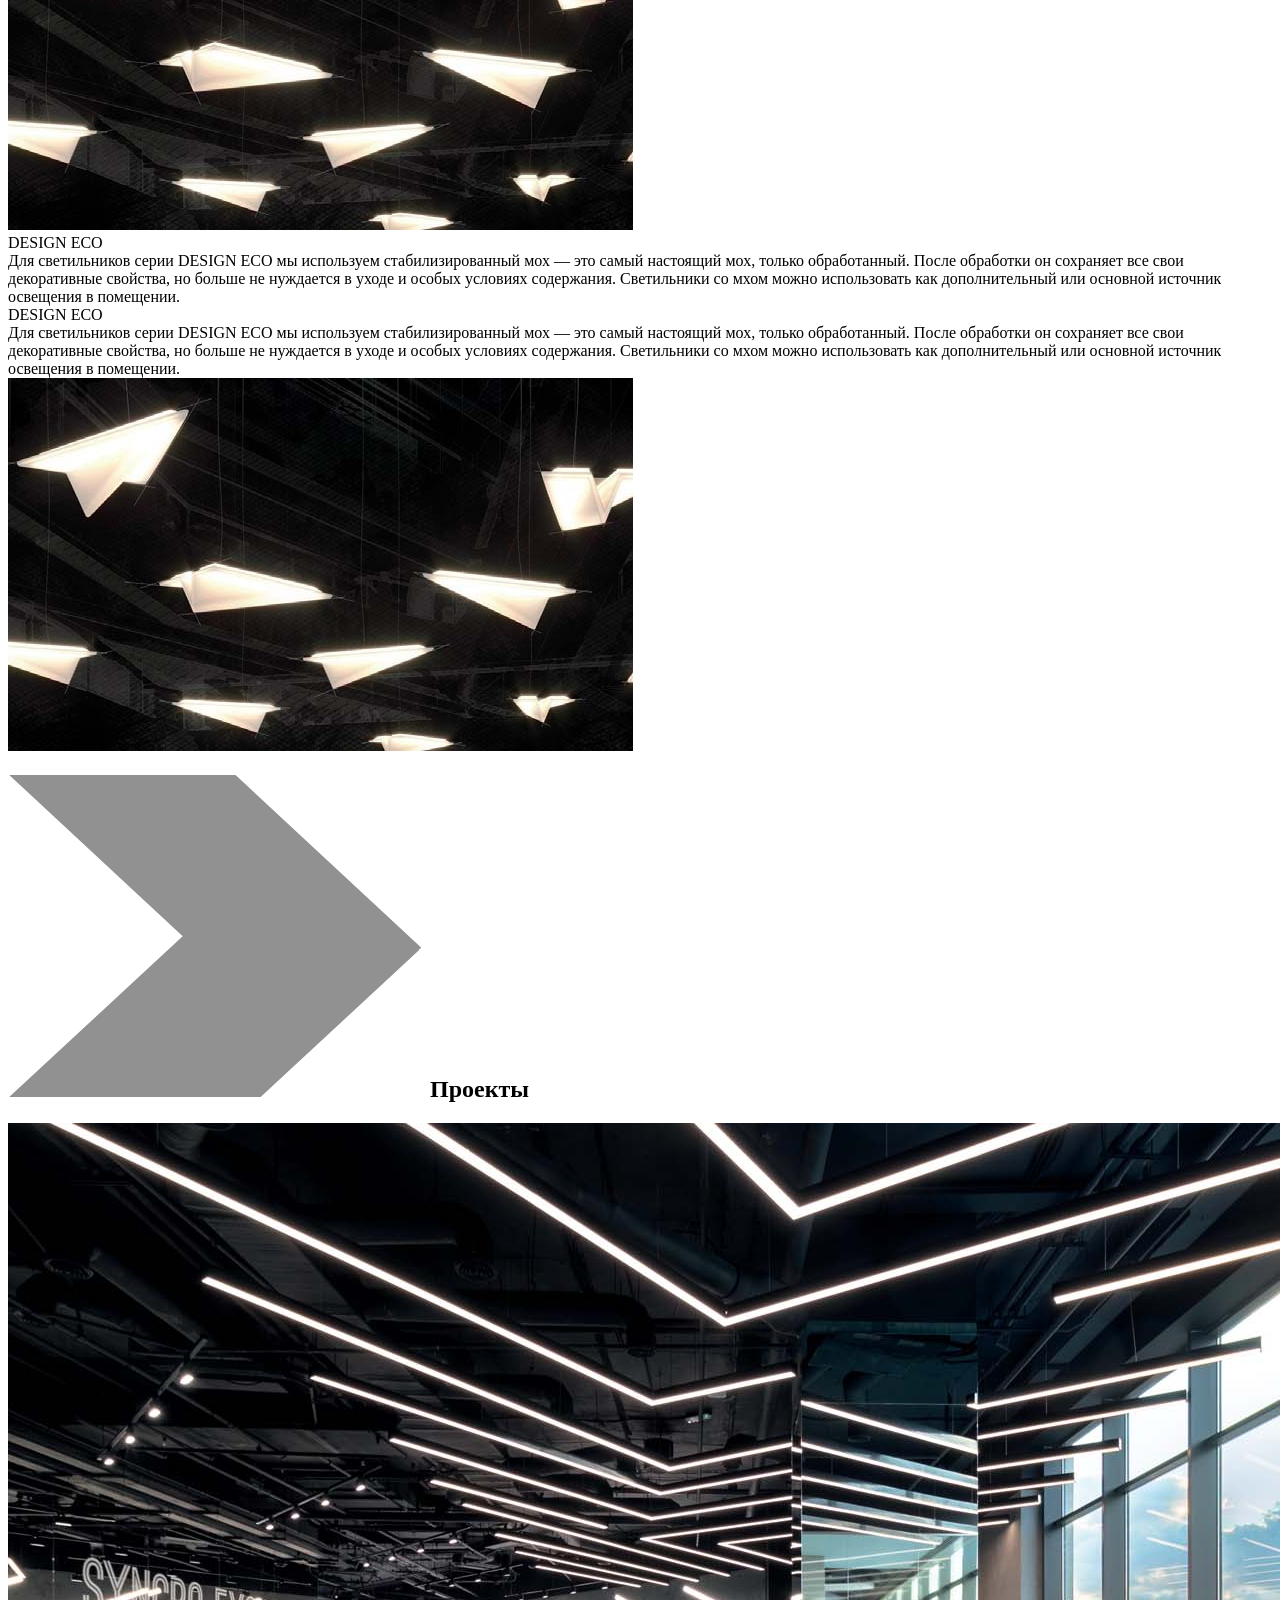
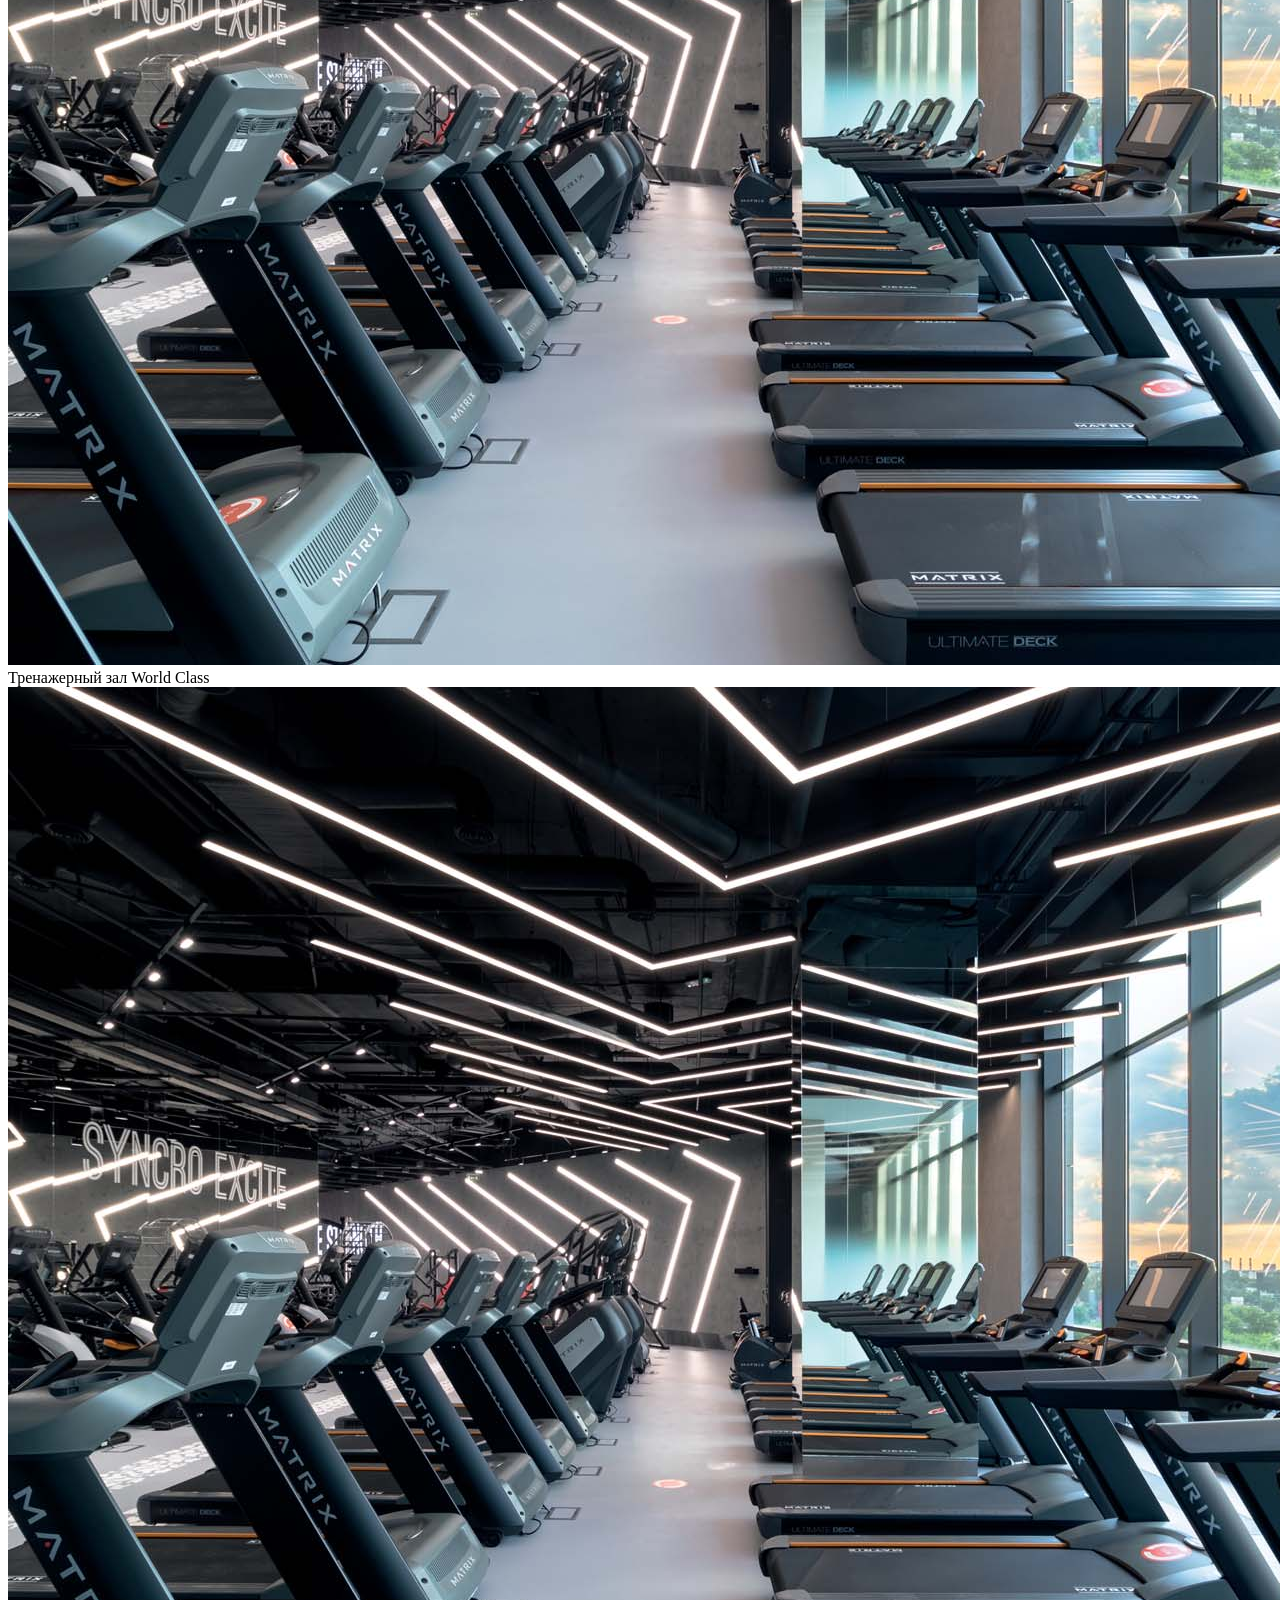
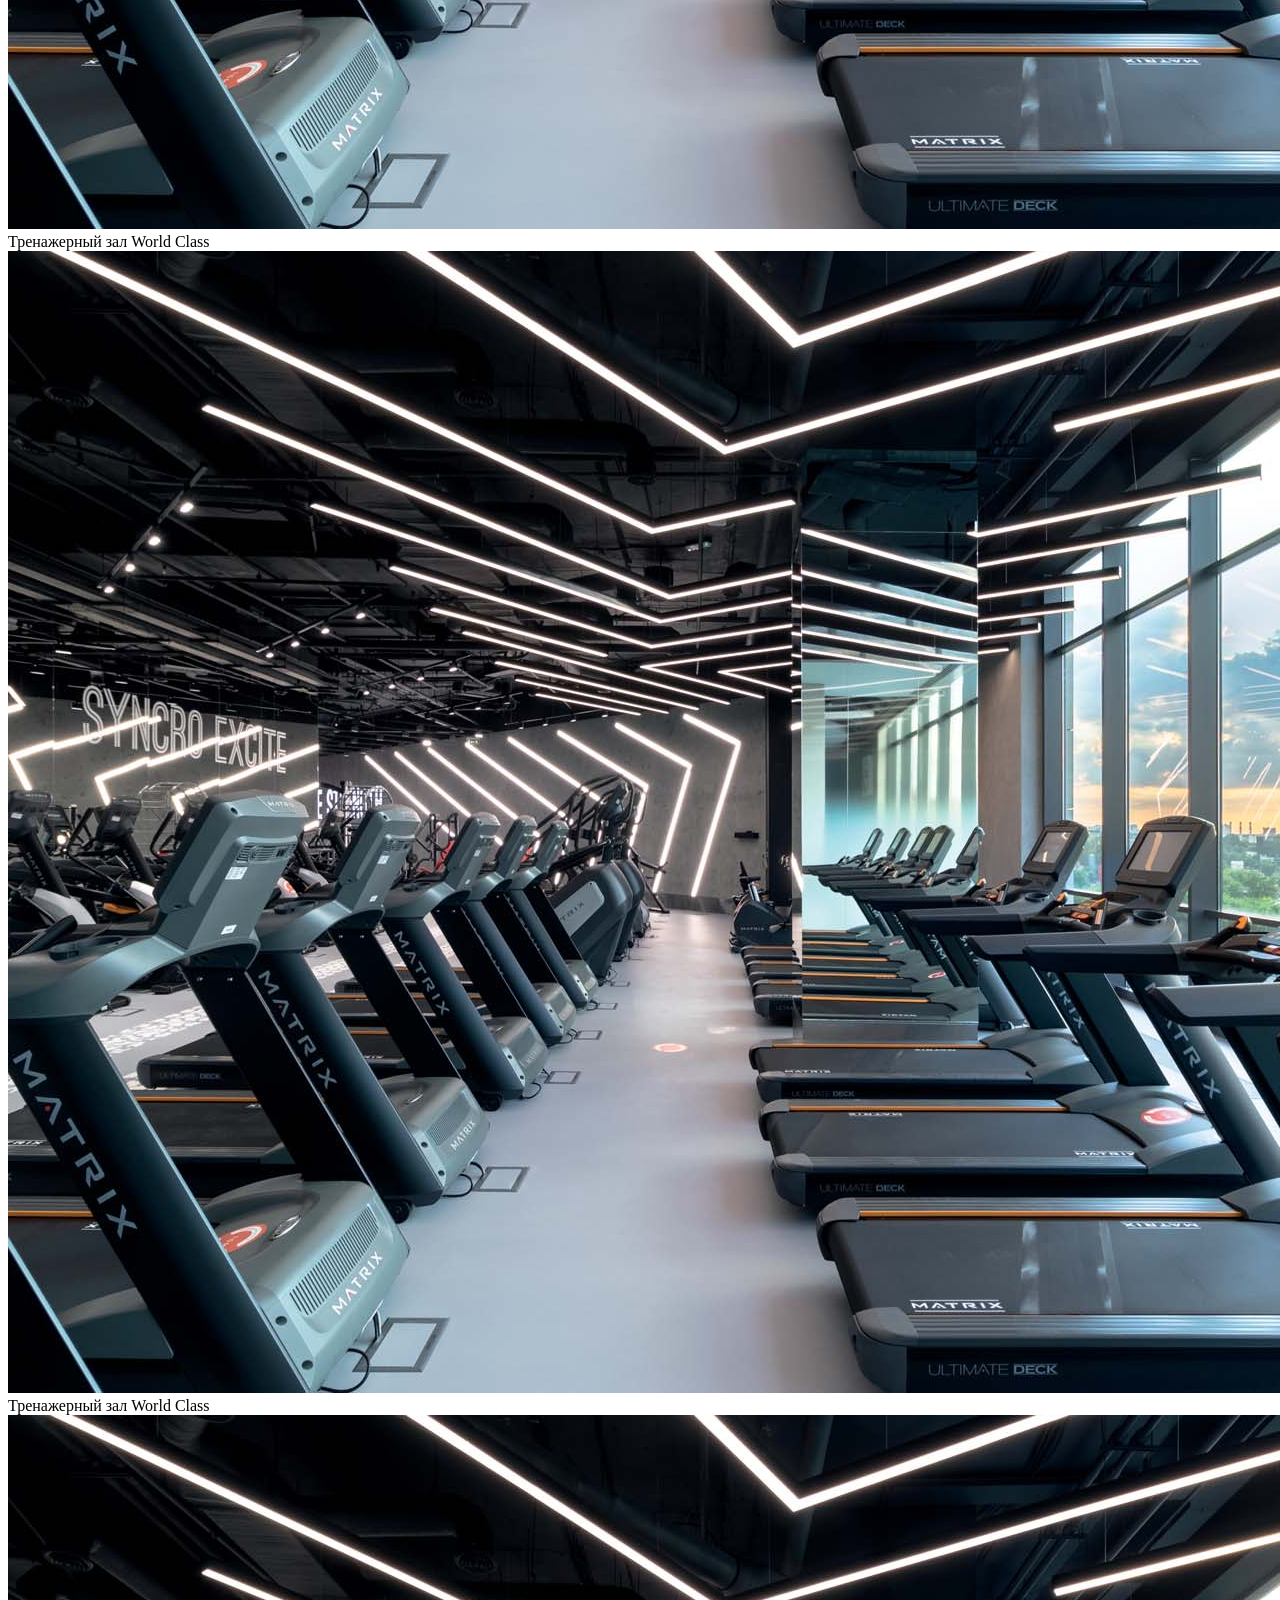
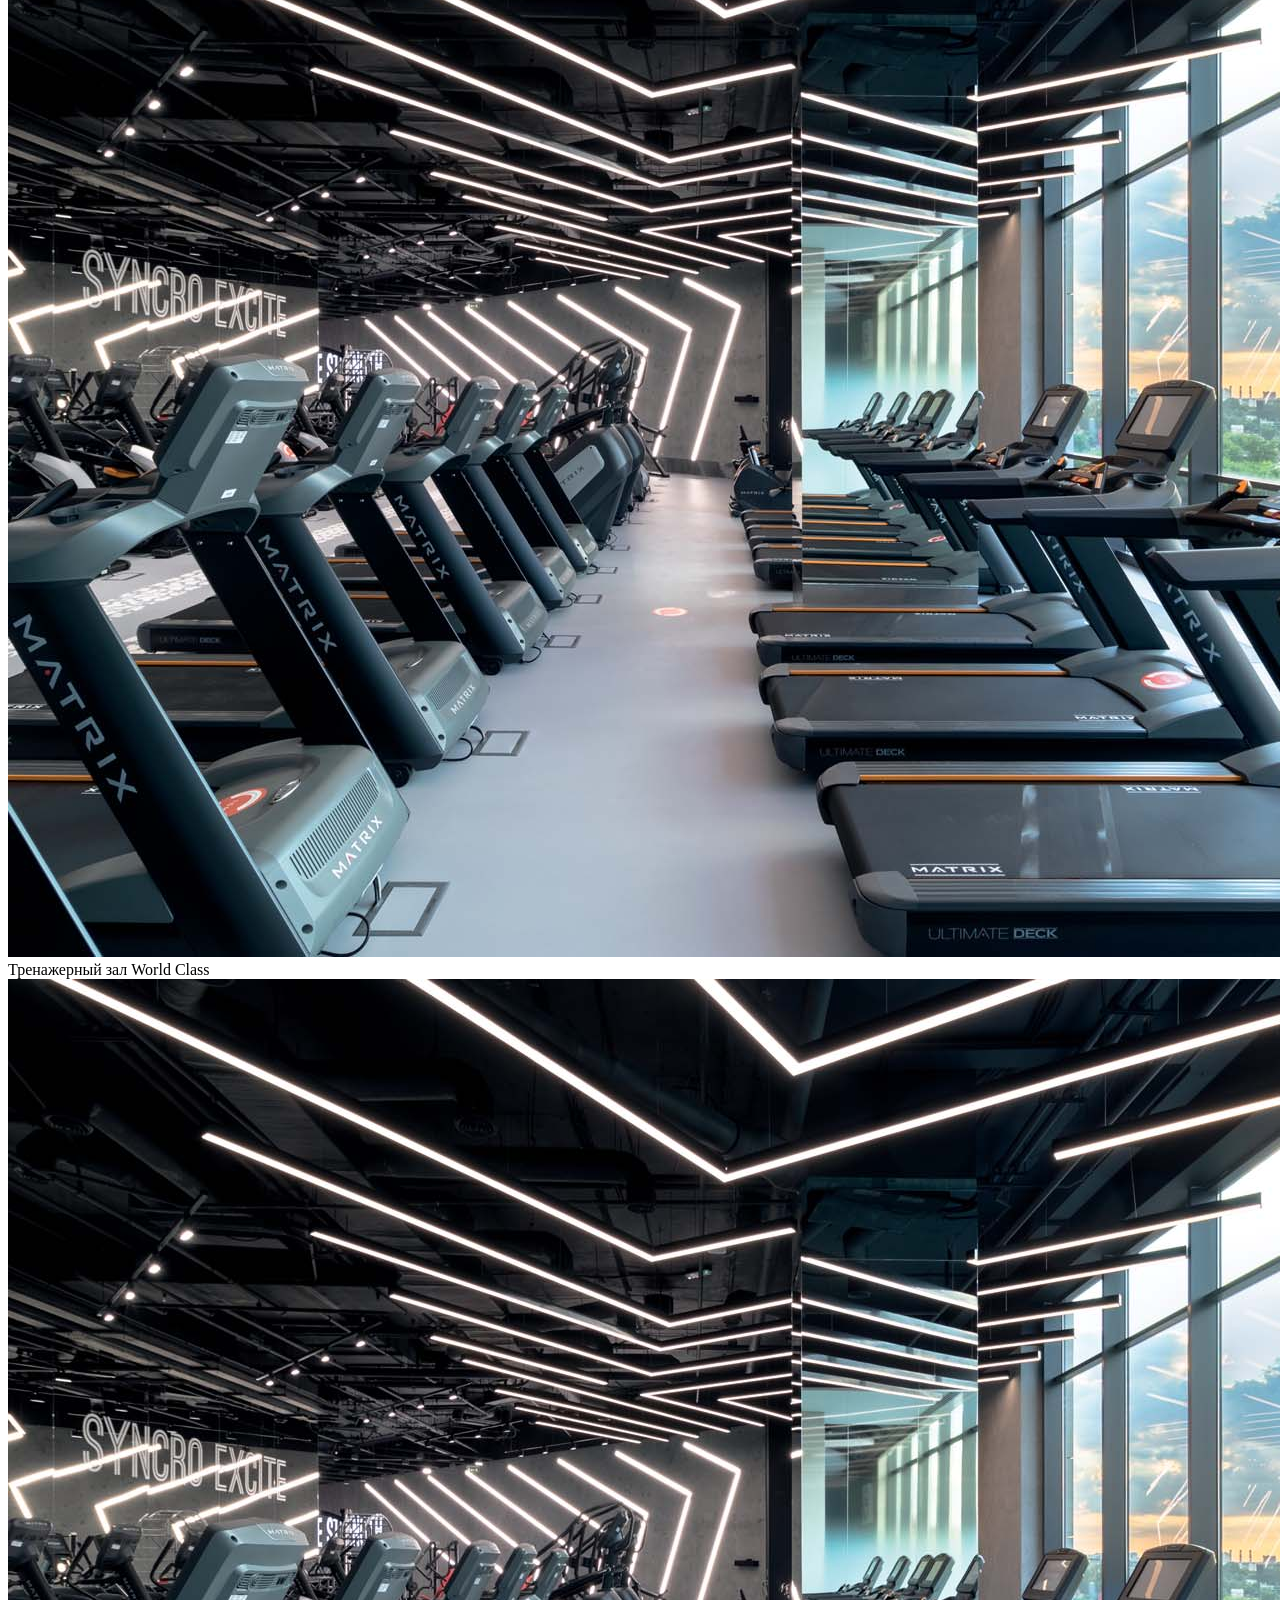
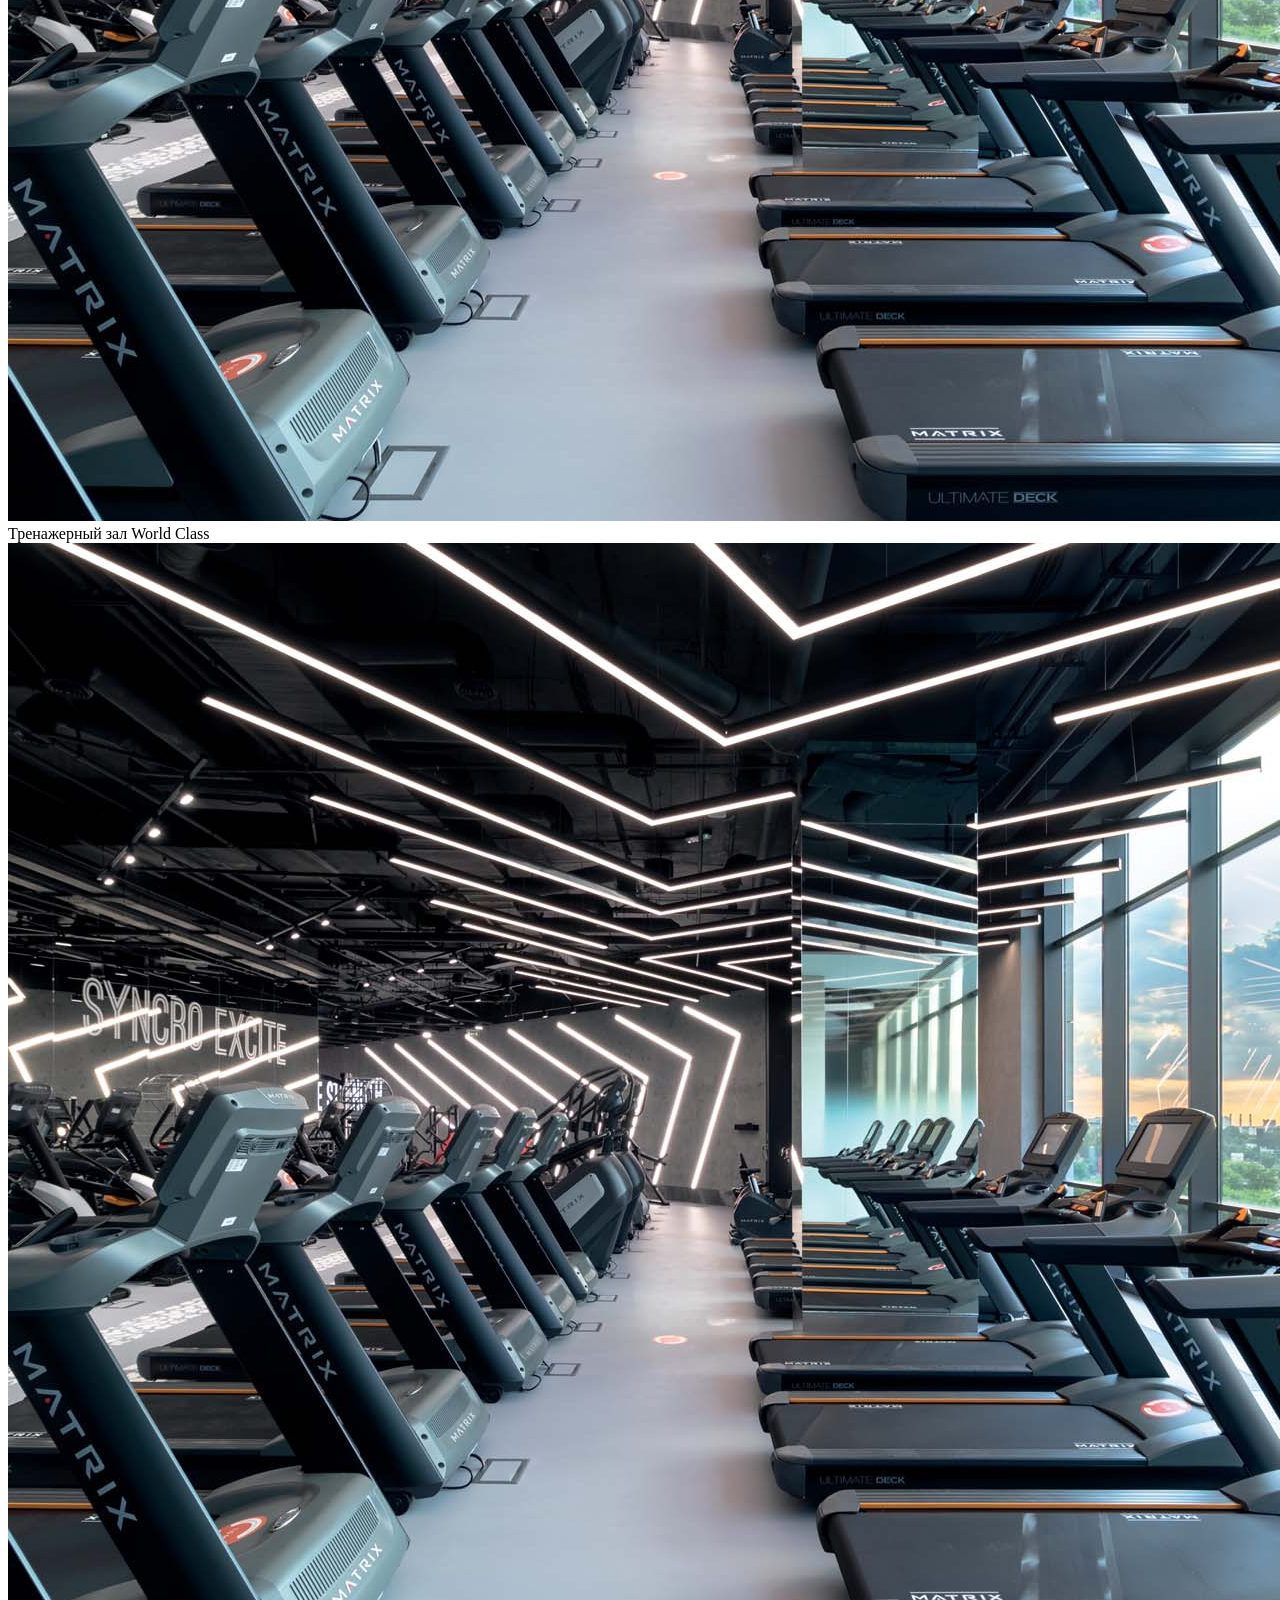
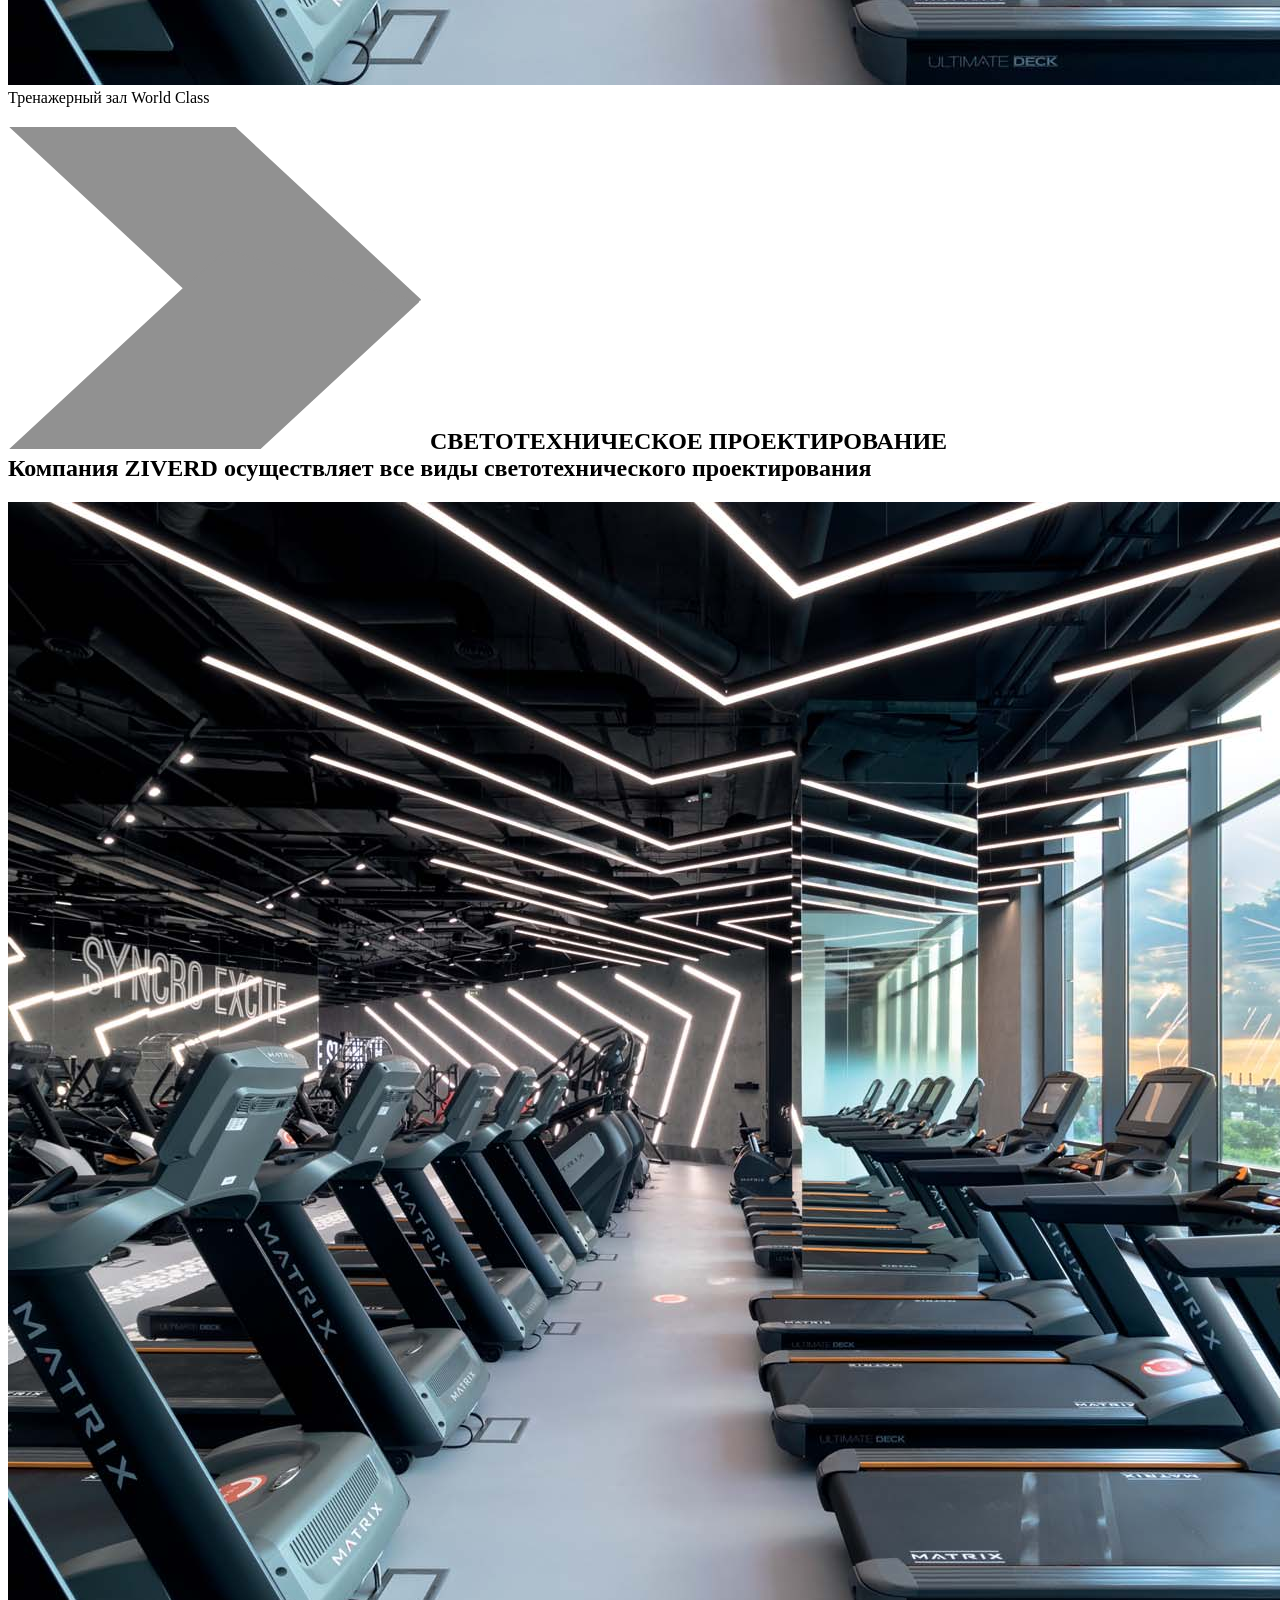
==== commit 6bf580f2: "add few screens" ====
--- a/#src/index.html
+++ b/#src/index.html
@@ -67,103 +67,118 @@
             <h2 class="h2 plain-title">
                 Ассортимент
             </h2>
-
-            <div class="assortment-screen__grid">
-                <div class="assortment-screen__product">
-                    <img src="omg/5.png" alt="product-photo">
-                    <div class="assortment-screen__product-title">
-                        raum ric r
-                    </div>
-                </div>
-                <div class="assortment-screen__product">
-                    <img src="omg/5.png" alt="product-photo">
-                    <div class="assortment-screen__product-title">
-                        raum ric r
-                    </div>
-                </div>
-                <div class="assortment-screen__product">
-                    <img src="omg/5.png" alt="product-photo">
-                    <div class="assortment-screen__product-title">
-                        raum ric r
-                    </div>
-                </div>
-                <div class="assortment-screen__product">
-                    <img src="omg/5.png" alt="product-photo">
-                    <div class="assortment-screen__product-title">
-                        raum ric r
-                    </div>
-                </div>
-                <div class="assortment-screen__product">
-                    <img src="omg/5.png" alt="product-photo">
-                    <div class="assortment-screen__product-title">
-                        raum ric r
-                    </div>
-                </div>
-                <div class="assortment-screen__product">
-                    <img src="omg/5.png" alt="product-photo">
-                    <div class="assortment-screen__product-title">
-                        raum ric r
-                    </div>
-                </div>
-                <div class="assortment-screen__product">
-                    <img src="omg/5.png" alt="product-photo">
-                    <div class="assortment-screen__product-title">
-                        raum ric r
-                    </div>
-                </div>
-
-                <div class="assortment-screen__product">
-                    <img src="omg/5.png" alt="product-photo">
-                    <div class="assortment-screen__product-title">
-                        raum ric r
-                    </div>
-                </div>
-            </div>
-
-            <div class="assortment-screen__download">
-                Скачать каталог
+            <div class="content-wrapper">
+                <div class="assortment-screen__grid">
+                    <div class="assortment-screen__product">
+                        <img src="img/5.png" alt="product-photo">
+                        <div class="assortment-screen__product-title">
+                            raum ric r
+                        </div>
+                    </div>
+                    <div class="assortment-screen__product">
+                        <img src="img/5.png" alt="product-photo">
+                        <div class="assortment-screen__product-title">
+                            raum ric r
+                        </div>
+                    </div>
+                    <div class="assortment-screen__product">
+                        <img src="img/5.png" alt="product-photo">
+                        <div class="assortment-screen__product-title">
+                            raum ric r
+                        </div>
+                    </div>
+                    <div class="assortment-screen__product">
+                        <img src="img/5.png" alt="product-photo">
+                        <div class="assortment-screen__product-title">
+                            raum ric r
+                        </div>
+                    </div>
+                    <div class="assortment-screen__product">
+                        <img src="img/5.png" alt="product-photo">
+                        <div class="assortment-screen__product-title">
+                            raum ric r
+                        </div>
+                    </div>
+                    <div class="assortment-screen__product">
+                        <img src="img/5.png" alt="product-photo">
+                        <div class="assortment-screen__product-title">
+                            raum ric r
+                        </div>
+                    </div>
+                    <div class="assortment-screen__product">
+                        <img src="img/5.png" alt="product-photo">
+                        <div class="assortment-screen__product-title">
+                            raum ric r
+                        </div>
+                    </div>
+
+                    <div class="assortment-screen__product">
+                        <img src="img/5.png" alt="product-photo">
+                        <div class="assortment-screen__product-title">
+                            raum ric r
+                        </div>
+                    </div>
+                </div>
+
+                <div class="assortment-screen__download">
+                    Скачать каталог
+                </div>
             </div>
         </div>
     </div>
 
     <div class="project-sol-screen">
         <div class="container">
-            <h2 class="h2 big-title">Проектные решения</h2>
-            <div class="project-sol__block project-sol__block--1">
-                <img src="img/15.png" alt="img">
-                <div class="project-sol__block-text">
-                    <div class="project-sol__block-title">
-                        DESIGN ECO
-                    </div>
-                    <div class="project-sol__block-desc">
-                        Для светильников серии DESIGN ECO мы используем 
-стабилизированный мох — это самый настоящий мох, 
-только обработанный. После обработки он сохраняет 
-все свои декоративные свойства, но больше  
-не нуждается в уходе и особых условиях содержания.  
-Светильники со мхом можно использовать  
-как дополнительный или основной  
-источник освещения в помещении.
-                    </div>
-                </div>
-            </div>
-
-            <div class="project-sol__block project-sol__block--2">
-                <img src="img/15.png" alt="img">
-                <div class="project-sol__block-text">
-                    <div class="project-sol__block-title">
-                        DESIGN ECO
-                    </div>
-                    <div class="project-sol__block-desc">
-                        Для светильников серии DESIGN ECO мы используем 
-стабилизированный мох — это самый настоящий мох, 
-только обработанный. После обработки он сохраняет 
-все свои декоративные свойства, но больше  
-не нуждается в уходе и особых условиях содержания.  
-Светильники со мхом можно использовать  
-как дополнительный или основной  
-источник освещения в помещении.
-                    </div>
+            <h2 class="h2 big-title">
+                <svg width="416" height="322" viewBox="0 0 416 322" xmlns="http://www.w3.org/2000/svg">
+
+                    <g>
+                    
+                     <path transform="rotate(-137.092, 198.476, 78.1684)" id="svg_1" d="m-22.17221,154.20339l110.3239,-152.07013l330.97155,0l-110.32372,152.07013l-330.97173,0z" fill-rule="nonzero" stroke-linejoin="round" stroke-width="2" stroke="#919191" fill="#919191"/>
+                     <path transform="rotate(-42.8219, 196.873, 257.156)" id="svg_2" d="m-15.74135,172.71936l106.30715,168.87258l318.92123,0l-106.30703,-168.87258l-318.92136,0z" fill-rule="nonzero" stroke-linejoin="round" stroke-width="2" stroke="#919191" fill="#919191"/>
+                    </g>
+                </svg>
+                Проектные решения
+            </h2>
+
+            <div class="project-sol-screen__blocks">
+                <div class="project-sol-screen__block project-sol-screen__block--1">
+                    <img src="img/15.png" alt="img">
+                    <div class="project-sol-screen__block-text">
+                        <div class="project-sol-screen__block-title">
+                            DESIGN ECO
+                        </div>
+                        <div class="project-sol-screen__block-desc">
+                            Для светильников серии DESIGN ECO мы используем 
+    стабилизированный мох — это самый настоящий мох, 
+    только обработанный. После обработки он сохраняет 
+    все свои декоративные свойства, но больше  
+    не нуждается в уходе и особых условиях содержания.  
+    Светильники со мхом можно использовать  
+    как дополнительный или основной  
+    источник освещения в помещении.
+                        </div>
+                    </div>
+                </div>
+
+                <div class="project-sol-screen__block project-sol-screen__block--2">
+                    <div class="project-sol-screen__block-text">
+                        <div class="project-sol-screen__block-title">
+                            DESIGN ECO
+                        </div>
+                        <div class="project-sol-screen__block-desc">
+                            Для светильников серии DESIGN ECO мы используем 
+    стабилизированный мох — это самый настоящий мох, 
+    только обработанный. После обработки он сохраняет 
+    все свои декоративные свойства, но больше  
+    не нуждается в уходе и особых условиях содержания.  
+    Светильники со мхом можно использовать  
+    как дополнительный или основной  
+    источник освещения в помещении.
+                        </div>
+                    </div>
+                    <img src="img/15.png" alt="img">
+
                 </div>
             </div>
         </div>
@@ -172,48 +187,54 @@
     <div class="projects-screen">
         <div class="container">
             <h2 class="h2 big-title">
+                <svg width="416" height="322" viewBox="0 0 416 322" xmlns="http://www.w3.org/2000/svg">
+                    <g>
+                     <path transform="rotate(-137.092, 198.476, 78.1684)" id="svg_1" d="m-22.17221,154.20339l110.3239,-152.07013l330.97155,0l-110.32372,152.07013l-330.97173,0z" fill-rule="nonzero" stroke-linejoin="round" stroke-width="2" stroke="#919191" fill="#919191"/>
+                     <path transform="rotate(-42.8219, 196.873, 257.156)" id="svg_2" d="m-15.74135,172.71936l106.30715,168.87258l318.92123,0l-106.30703,-168.87258l-318.92136,0z" fill-rule="nonzero" stroke-linejoin="round" stroke-width="2" stroke="#919191" fill="#919191"/>
+                    </g>
+                </svg>
                 Проекты
             </h2>
 
             <div class="slider-grid">
-                <div class="tib-item">
-                    <img src="img/16.png" alt="img">
-                    <div class="tib-item__title">
-                        Тренажерный зал 
-                        World Class 
-                    </div>
-                </div>
-                <div class="tib-item">
-                    <img src="img/16.png" alt="img">
-                    <div class="tib-item__title">
-                        Тренажерный зал 
-                        World Class 
-                    </div>
-                </div>
-                <div class="tib-item">
-                    <img src="img/16.png" alt="img">
-                    <div class="tib-item__title">
-                        Тренажерный зал 
-                        World Class 
-                    </div>
-                </div>
-                <div class="tib-item">
-                    <img src="img/16.png" alt="img">
-                    <div class="tib-item__title">
-                        Тренажерный зал 
-                        World Class 
-                    </div>
-                </div>
-                <div class="tib-item">
-                    <img src="img/16.png" alt="img">
-                    <div class="tib-item__title">
-                        Тренажерный зал 
-                        World Class 
-                    </div>
-                </div>
-                <div class="tib-item">
-                    <img src="img/16.png" alt="img">
-                    <div class="tib-item__title">
+                <div class="tab-item">
+                    <img src="img/16.png" alt="img">
+                    <div class="tab-item__title">
+                        Тренажерный зал 
+                        World Class 
+                    </div>
+                </div>
+                <div class="tab-item">
+                    <img src="img/16.png" alt="img">
+                    <div class="tab-item__title">
+                        Тренажерный зал 
+                        World Class 
+                    </div>
+                </div>
+                <div class="tab-item">
+                    <img src="img/16.png" alt="img">
+                    <div class="tab-item__title">
+                        Тренажерный зал 
+                        World Class 
+                    </div>
+                </div>
+                <div class="tab-item">
+                    <img src="img/16.png" alt="img">
+                    <div class="tab-item__title">
+                        Тренажерный зал 
+                        World Class 
+                    </div>
+                </div>
+                <div class="tab-item">
+                    <img src="img/16.png" alt="img">
+                    <div class="tab-item__title">
+                        Тренажерный зал 
+                        World Class 
+                    </div>
+                </div>
+                <div class="tab-item">
+                    <img src="img/16.png" alt="img">
+                    <div class="tab-item__title">
                         Тренажерный зал 
                         World Class 
                     </div>
@@ -225,6 +246,12 @@
     <div class="light-projects-screen">
         <div class="container">
             <h2 class="h2 big-title">
+                <svg width="416" height="322" viewBox="0 0 416 322" xmlns="http://www.w3.org/2000/svg">
+                    <g>
+                     <path transform="rotate(-137.092, 198.476, 78.1684)" id="svg_1" d="m-22.17221,154.20339l110.3239,-152.07013l330.97155,0l-110.32372,152.07013l-330.97173,0z" fill-rule="nonzero" stroke-linejoin="round" stroke-width="2" stroke="#919191" fill="#919191"/>
+                     <path transform="rotate(-42.8219, 196.873, 257.156)" id="svg_2" d="m-15.74135,172.71936l106.30715,168.87258l318.92123,0l-106.30703,-168.87258l-318.92136,0z" fill-rule="nonzero" stroke-linejoin="round" stroke-width="2" stroke="#919191" fill="#919191"/>
+                    </g>
+                </svg>
                 СВЕТОТЕХНИЧЕСКОЕ ПРОЕКТИРОВАНИЕ
 
                 <div class="big-title__subtitle">
@@ -234,44 +261,44 @@
             </h2>
 
             <div class="slider-grid">
-                <div class="tib-item">
-                    <img src="img/16.png" alt="img">
-                    <div class="tib-item__title">
-                        Тренажерный зал 
-                        World Class 
-                    </div>
-                </div>
-                <div class="tib-item">
-                    <img src="img/16.png" alt="img">
-                    <div class="tib-item__title">
-                        Тренажерный зал 
-                        World Class 
-                    </div>
-                </div>
-                <div class="tib-item">
-                    <img src="img/16.png" alt="img">
-                    <div class="tib-item__title">
-                        Тренажерный зал 
-                        World Class 
-                    </div>
-                </div>
-                <div class="tib-item">
-                    <img src="img/16.png" alt="img">
-                    <div class="tib-item__title">
-                        Тренажерный зал 
-                        World Class 
-                    </div>
-                </div>
-                <div class="tib-item">
-                    <img src="img/16.png" alt="img">
-                    <div class="tib-item__title">
-                        Тренажерный зал 
-                        World Class 
-                    </div>
-                </div>
-                <div class="tib-item">
-                    <img src="img/16.png" alt="img">
-                    <div class="tib-item__title">
+                <div class="tab-item">
+                    <img src="img/16.png" alt="img">
+                    <div class="tab-item__title">
+                        Тренажерный зал 
+                        World Class 
+                    </div>
+                </div>
+                <div class="tab-item">
+                    <img src="img/16.png" alt="img">
+                    <div class="tab-item__title">
+                        Тренажерный зал 
+                        World Class 
+                    </div>
+                </div>
+                <div class="tab-item">
+                    <img src="img/16.png" alt="img">
+                    <div class="tab-item__title">
+                        Тренажерный зал 
+                        World Class 
+                    </div>
+                </div>
+                <div class="tab-item">
+                    <img src="img/16.png" alt="img">
+                    <div class="tab-item__title">
+                        Тренажерный зал 
+                        World Class 
+                    </div>
+                </div>
+                <div class="tab-item">
+                    <img src="img/16.png" alt="img">
+                    <div class="tab-item__title">
+                        Тренажерный зал 
+                        World Class 
+                    </div>
+                </div>
+                <div class="tab-item">
+                    <img src="img/16.png" alt="img">
+                    <div class="tab-item__title">
                         Тренажерный зал 
                         World Class 
                     </div>
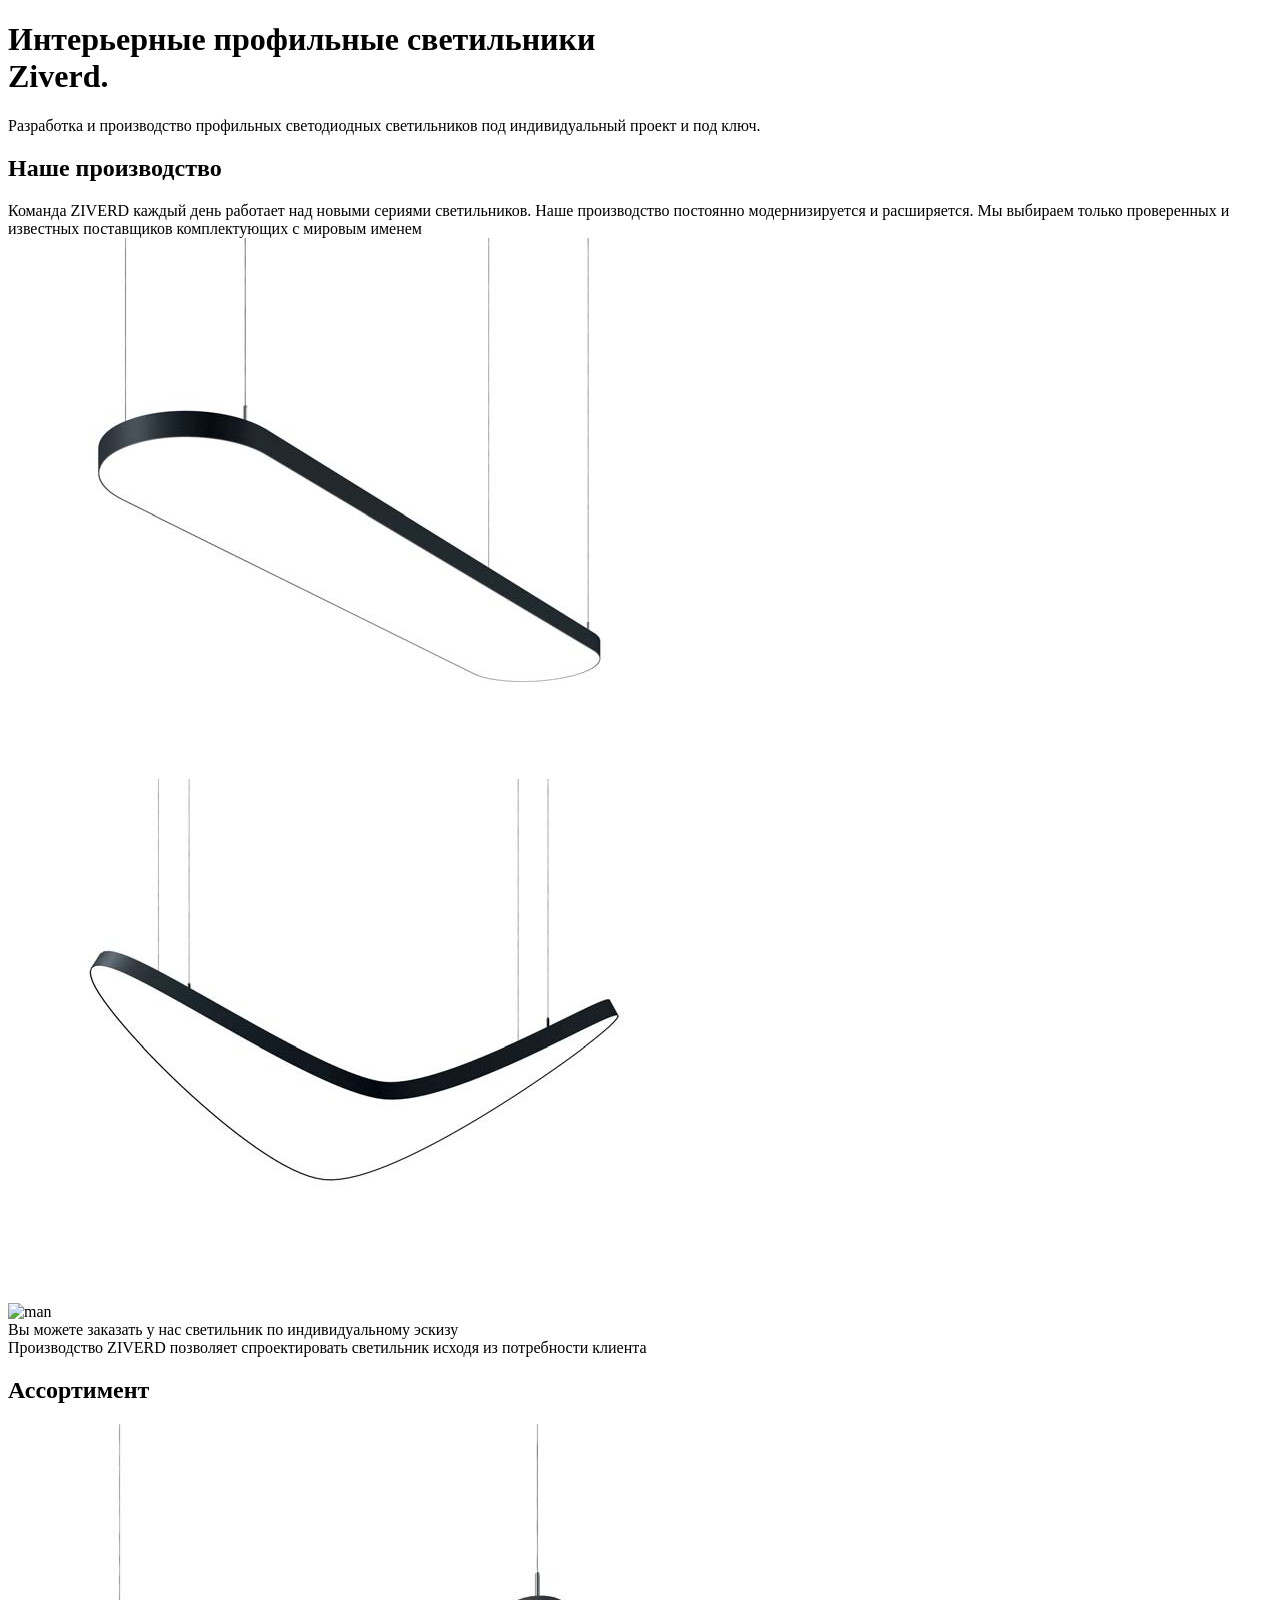
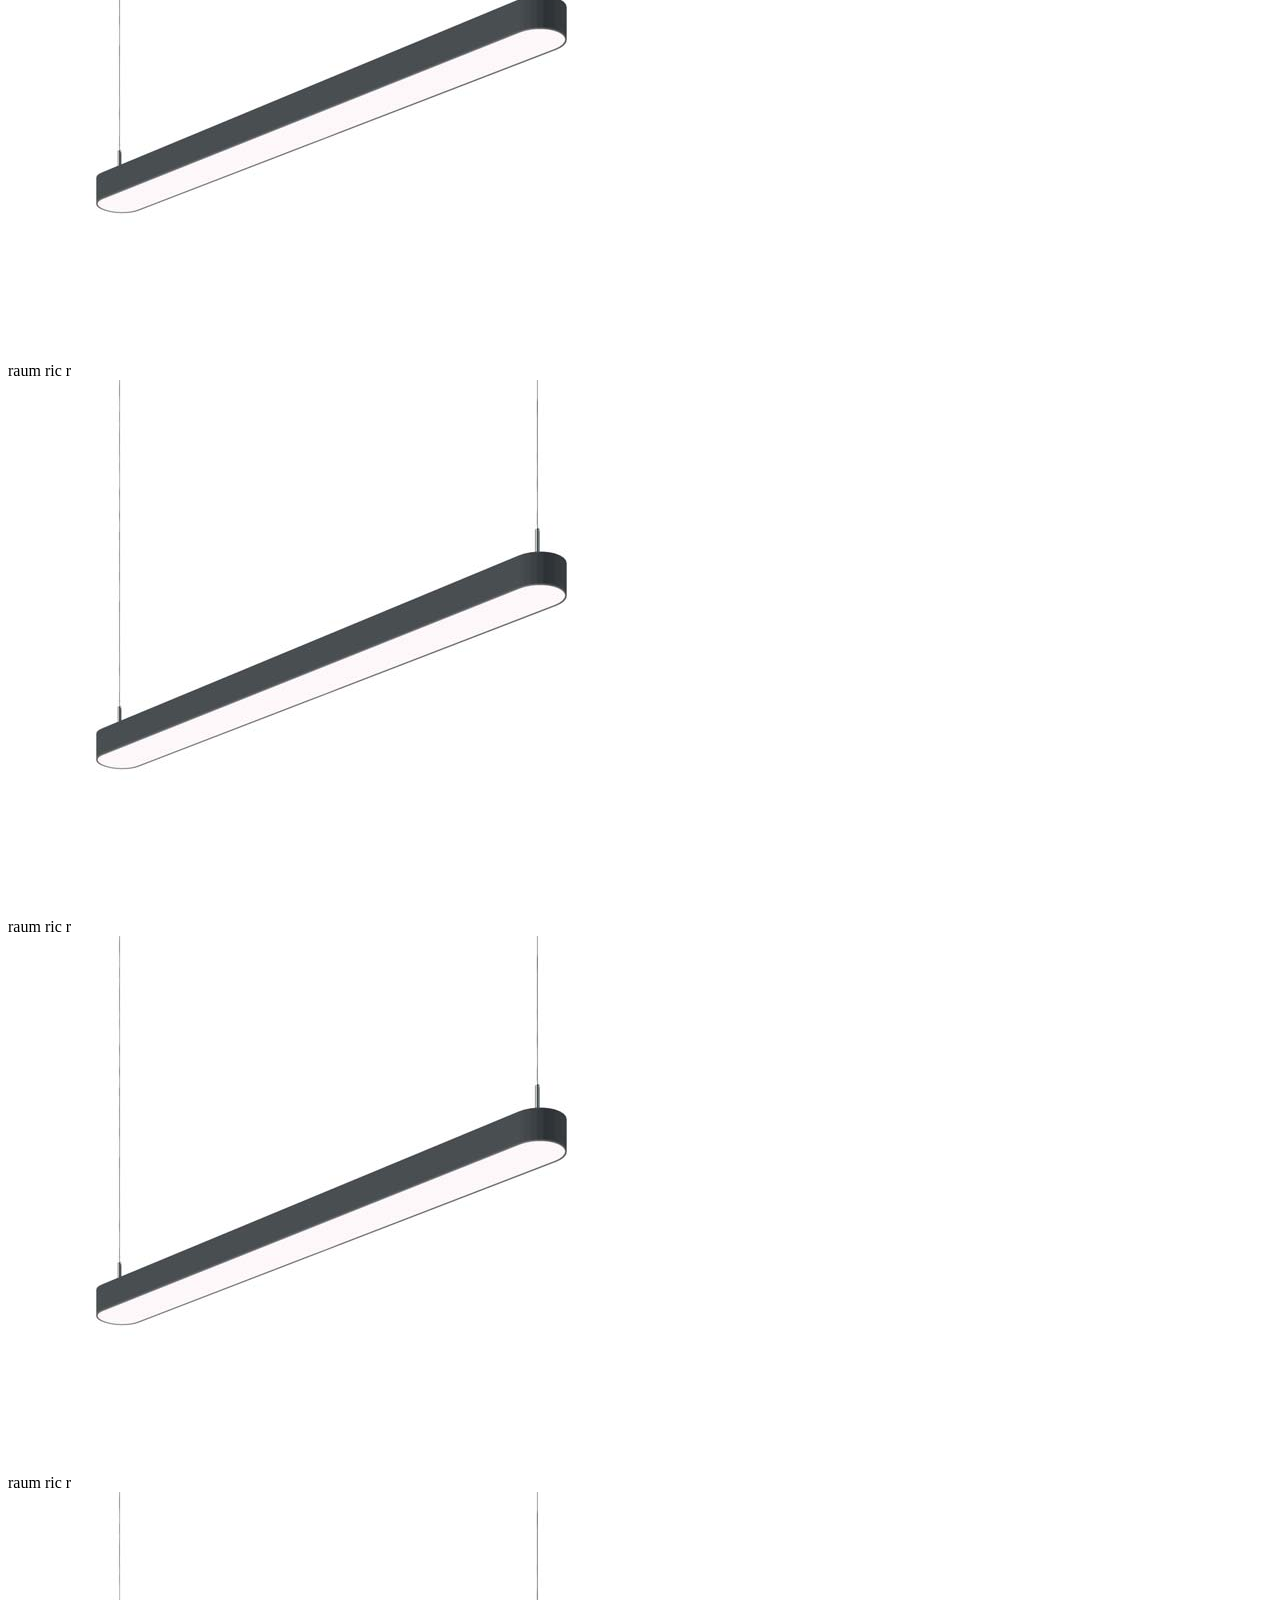
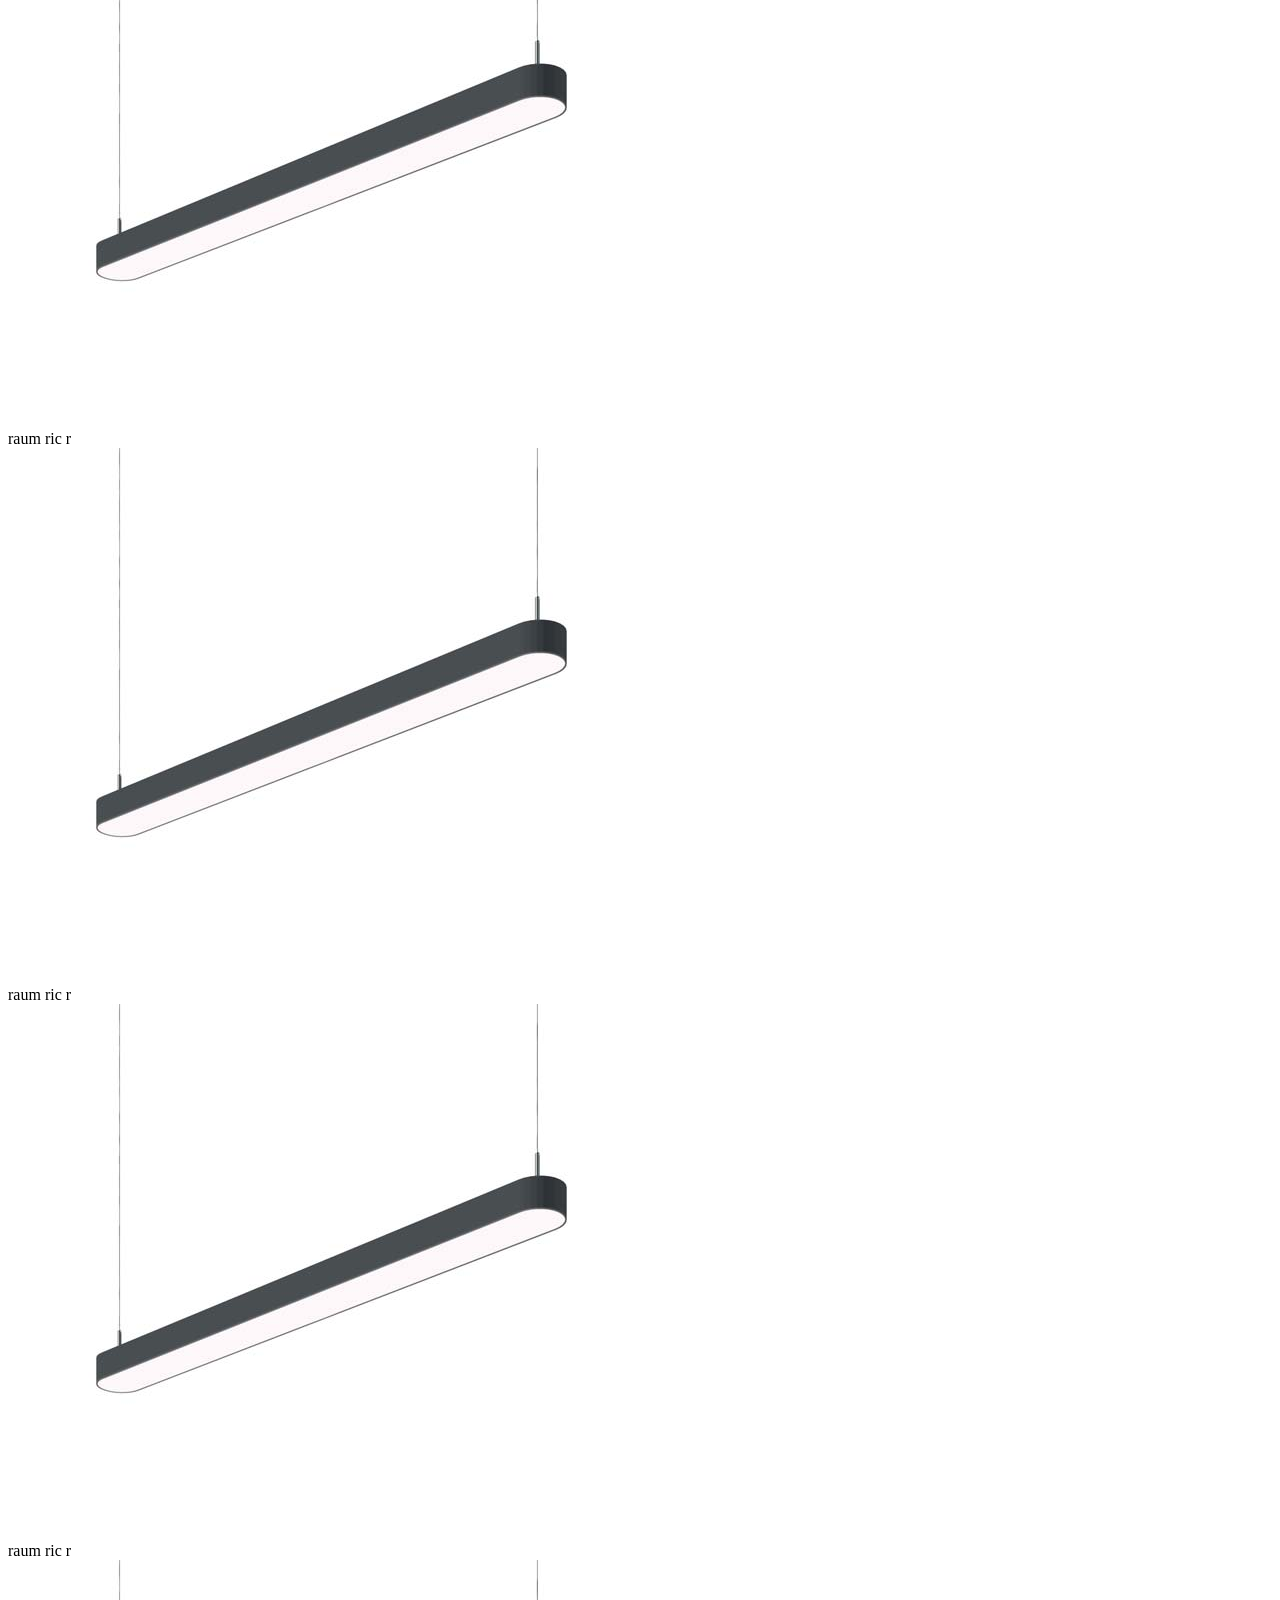
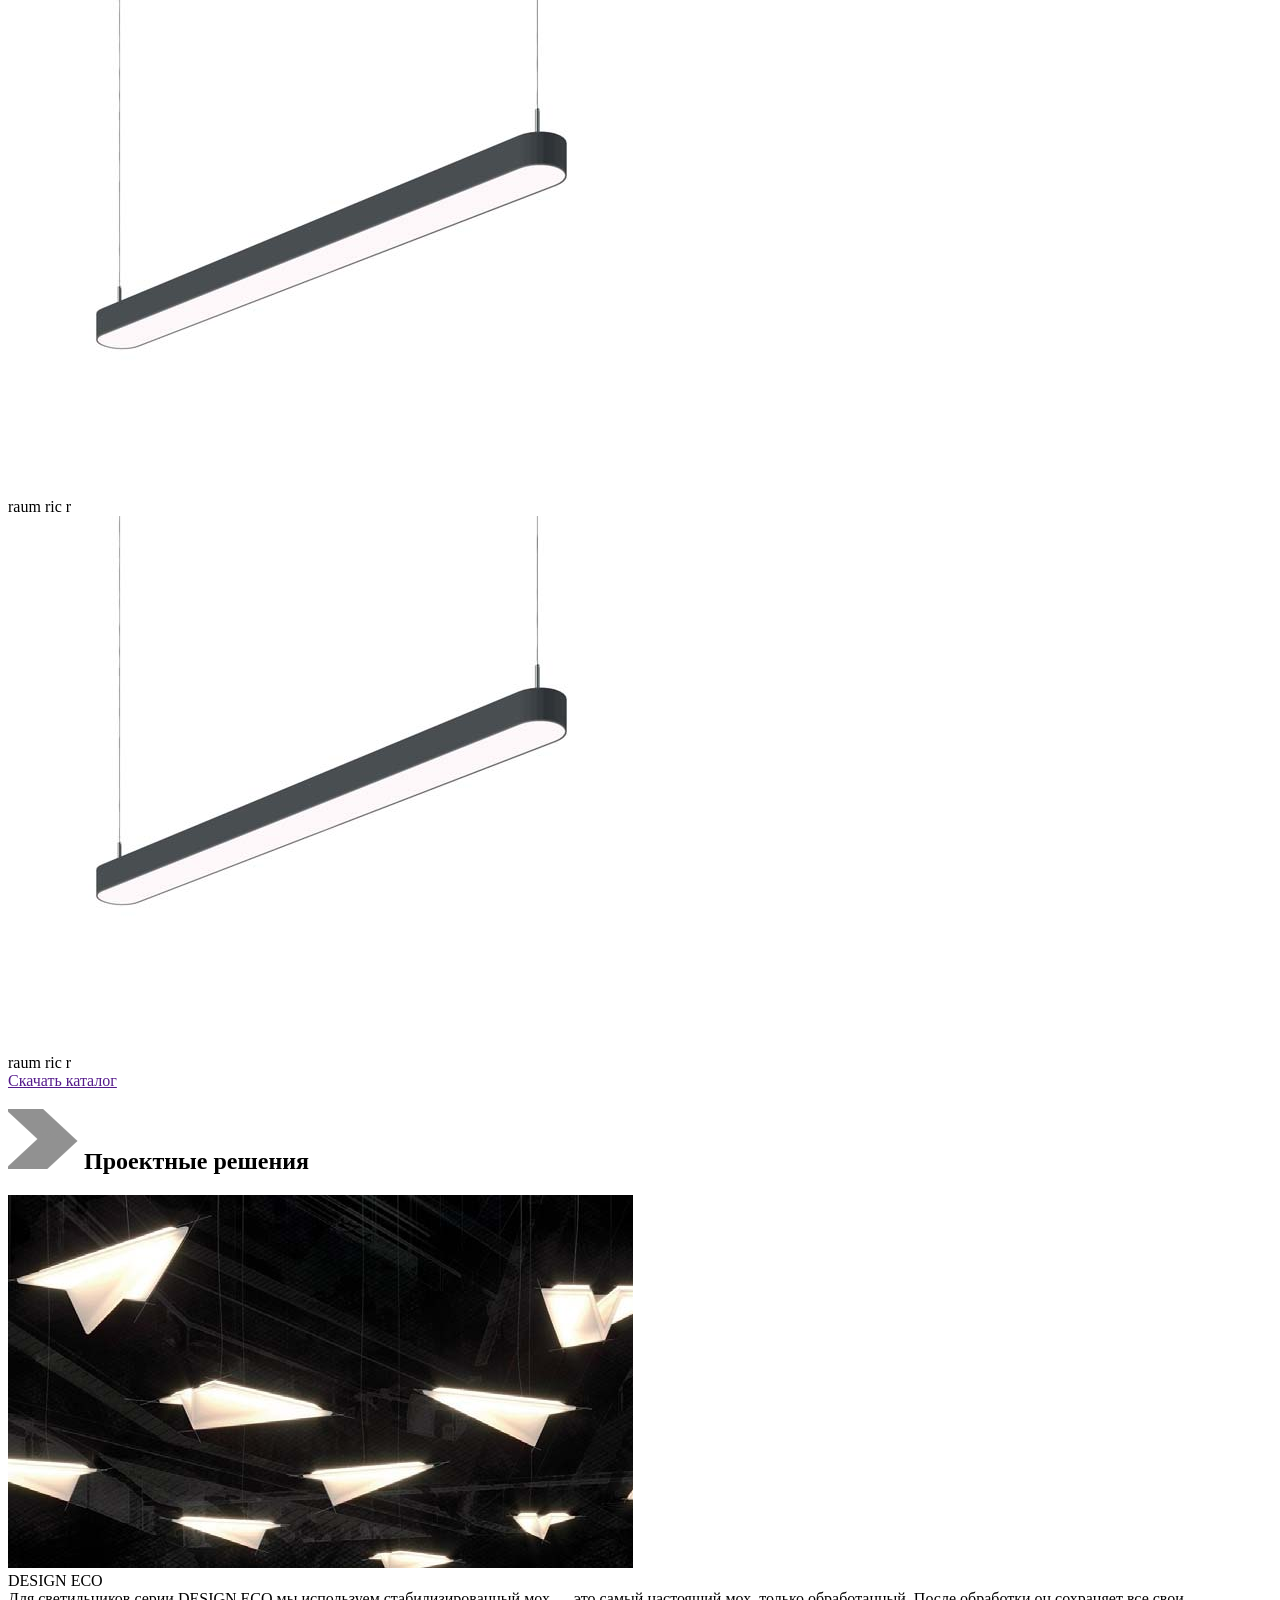
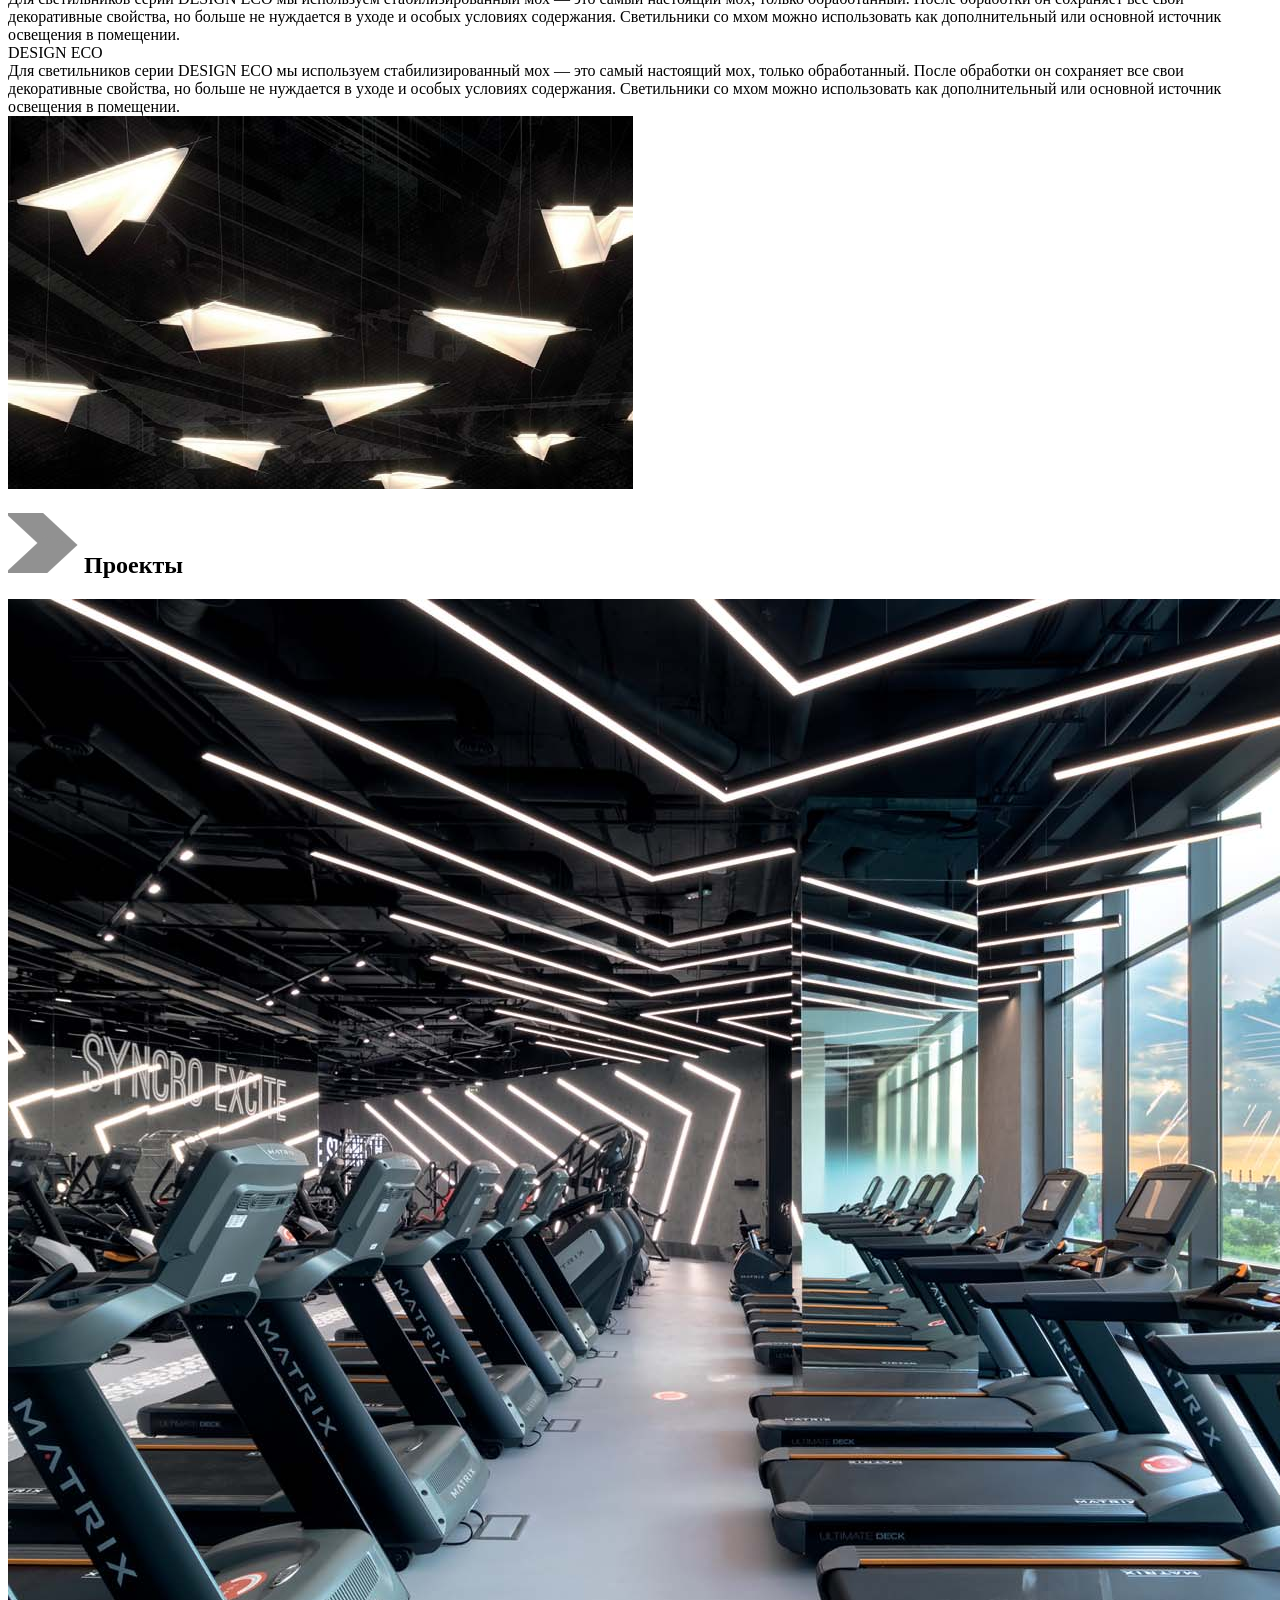
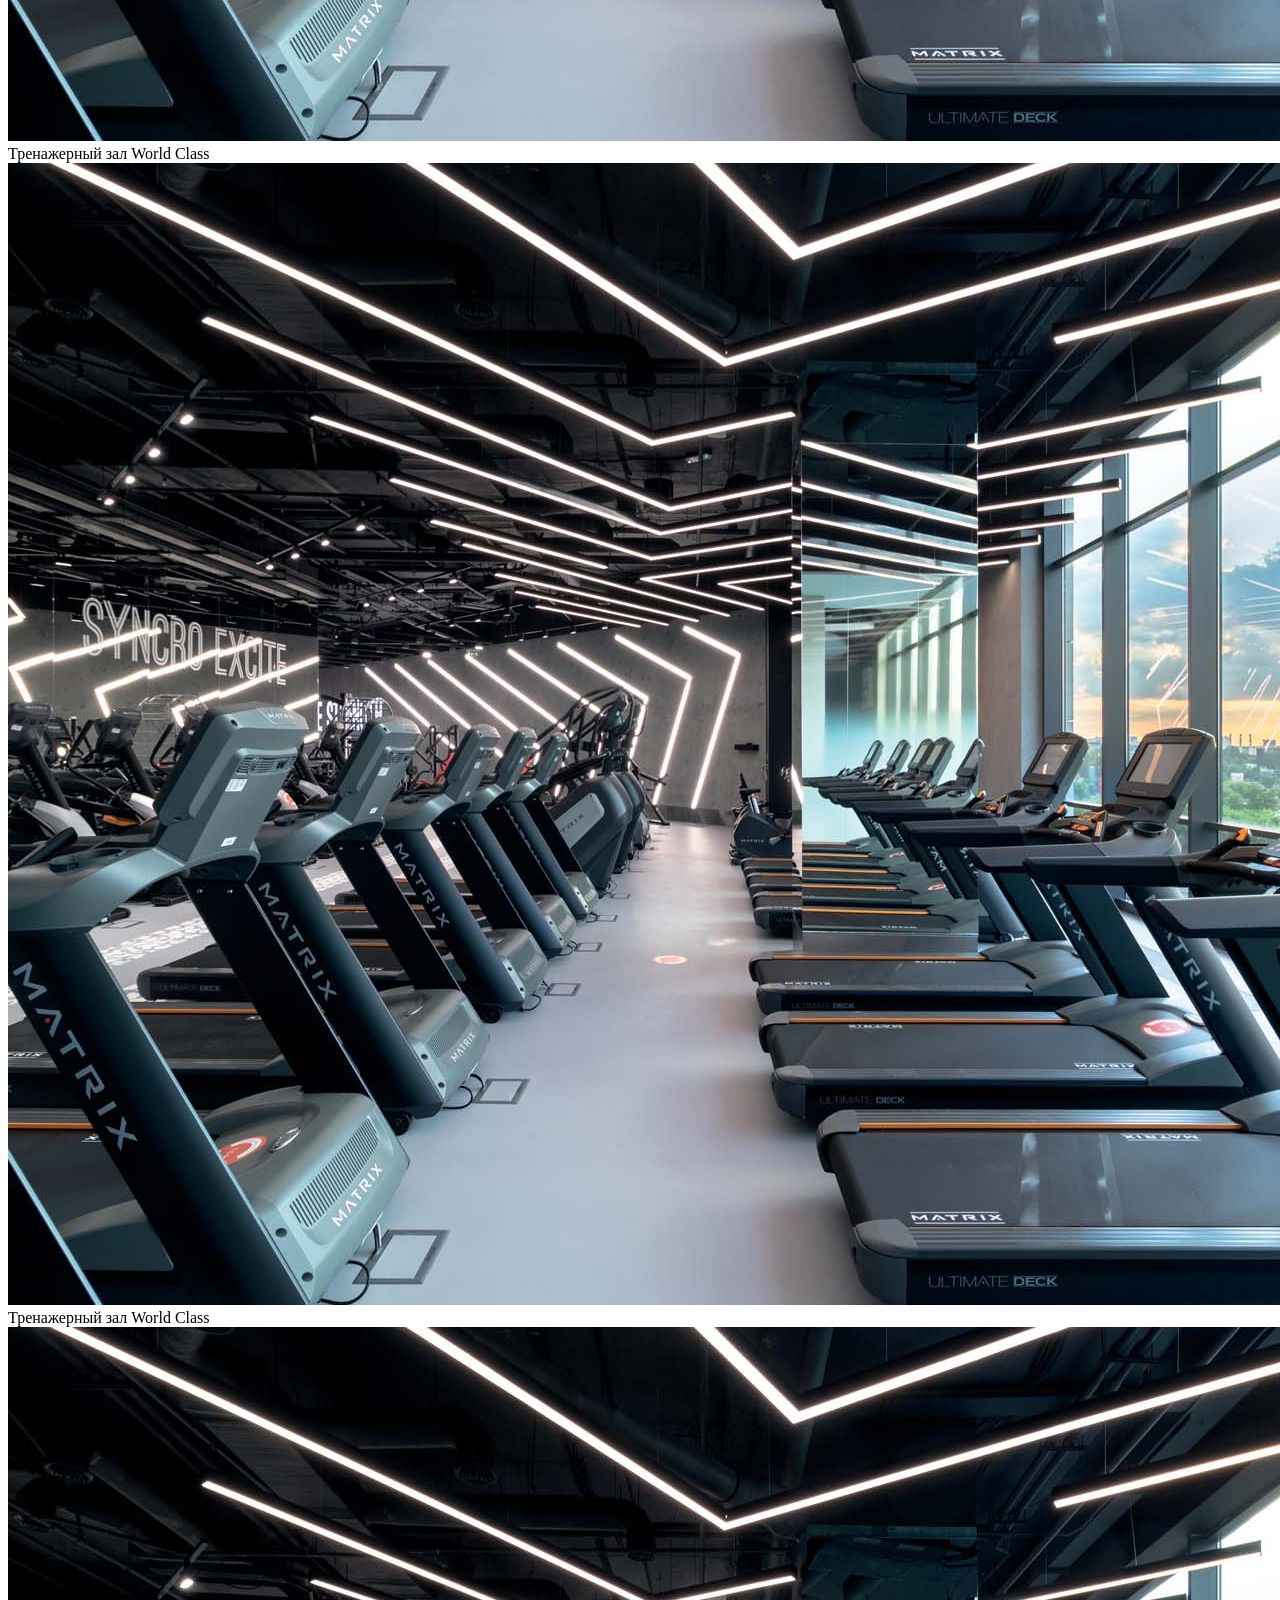
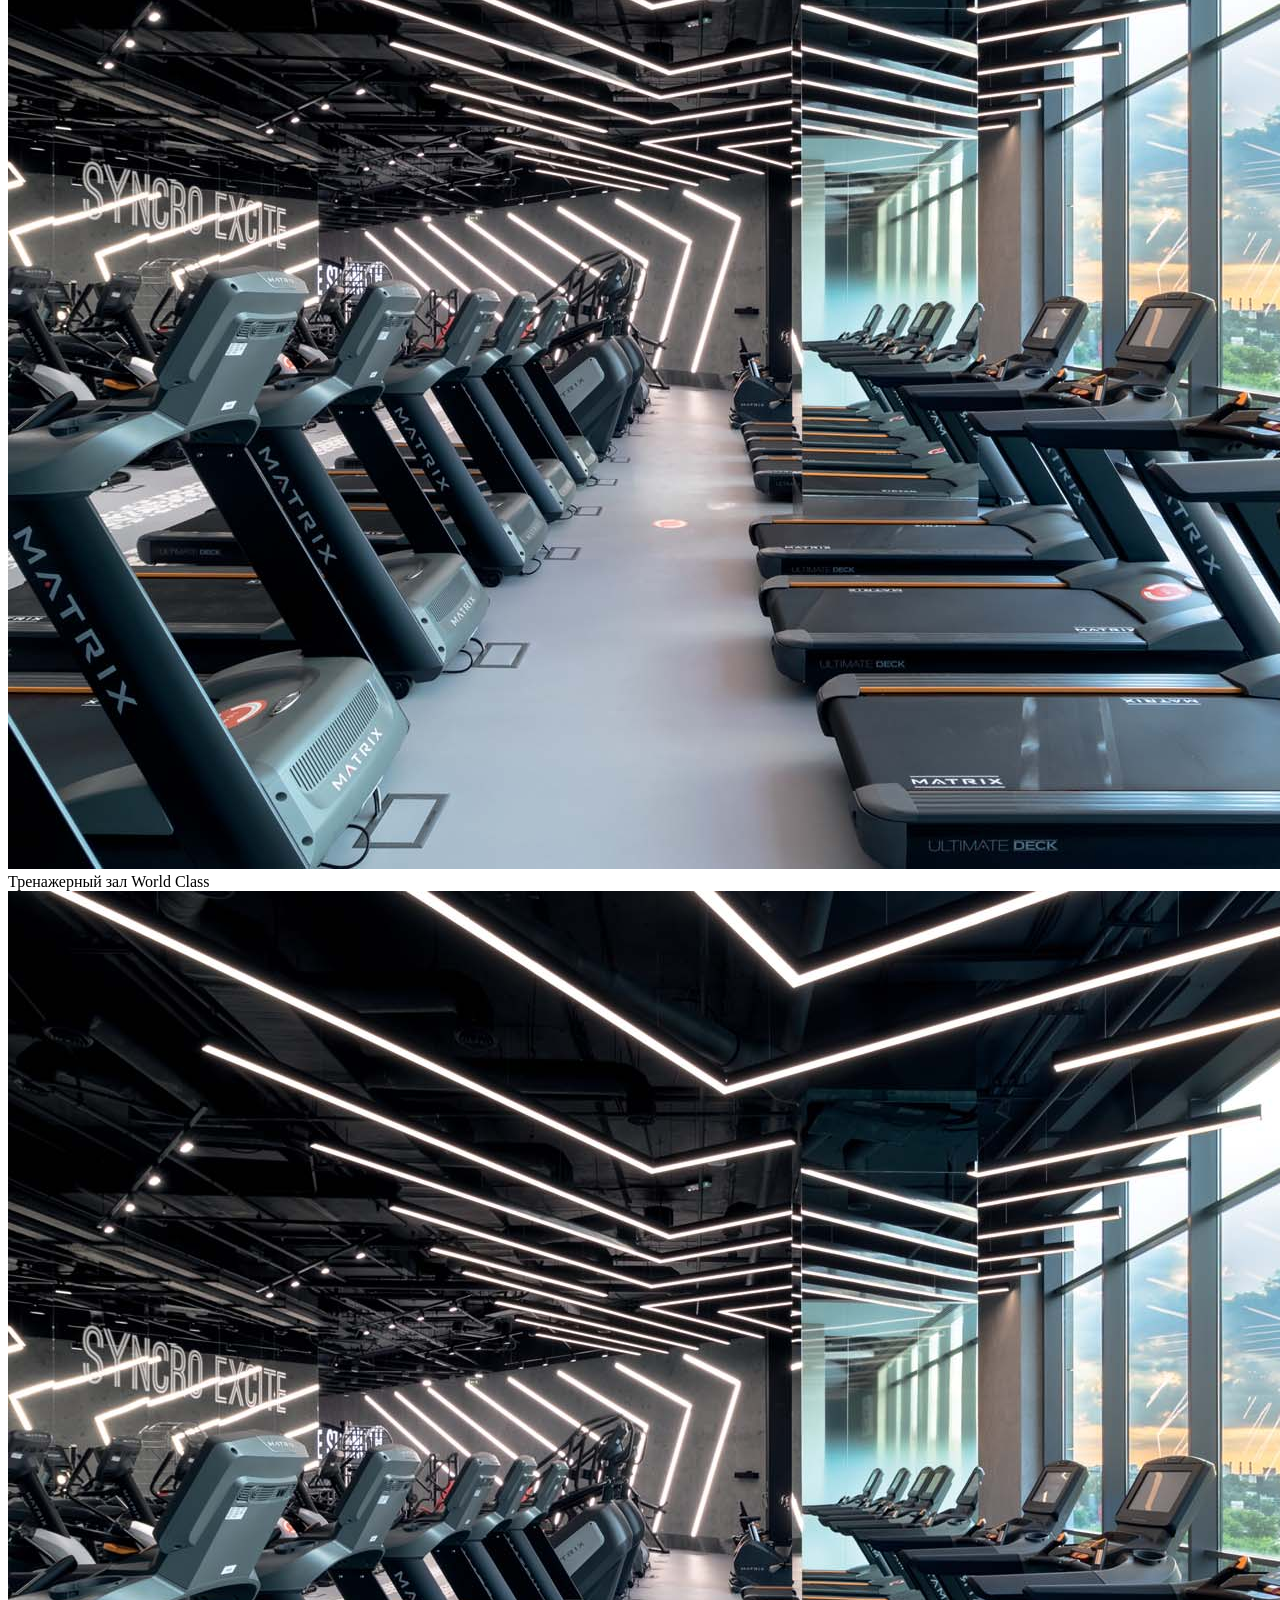
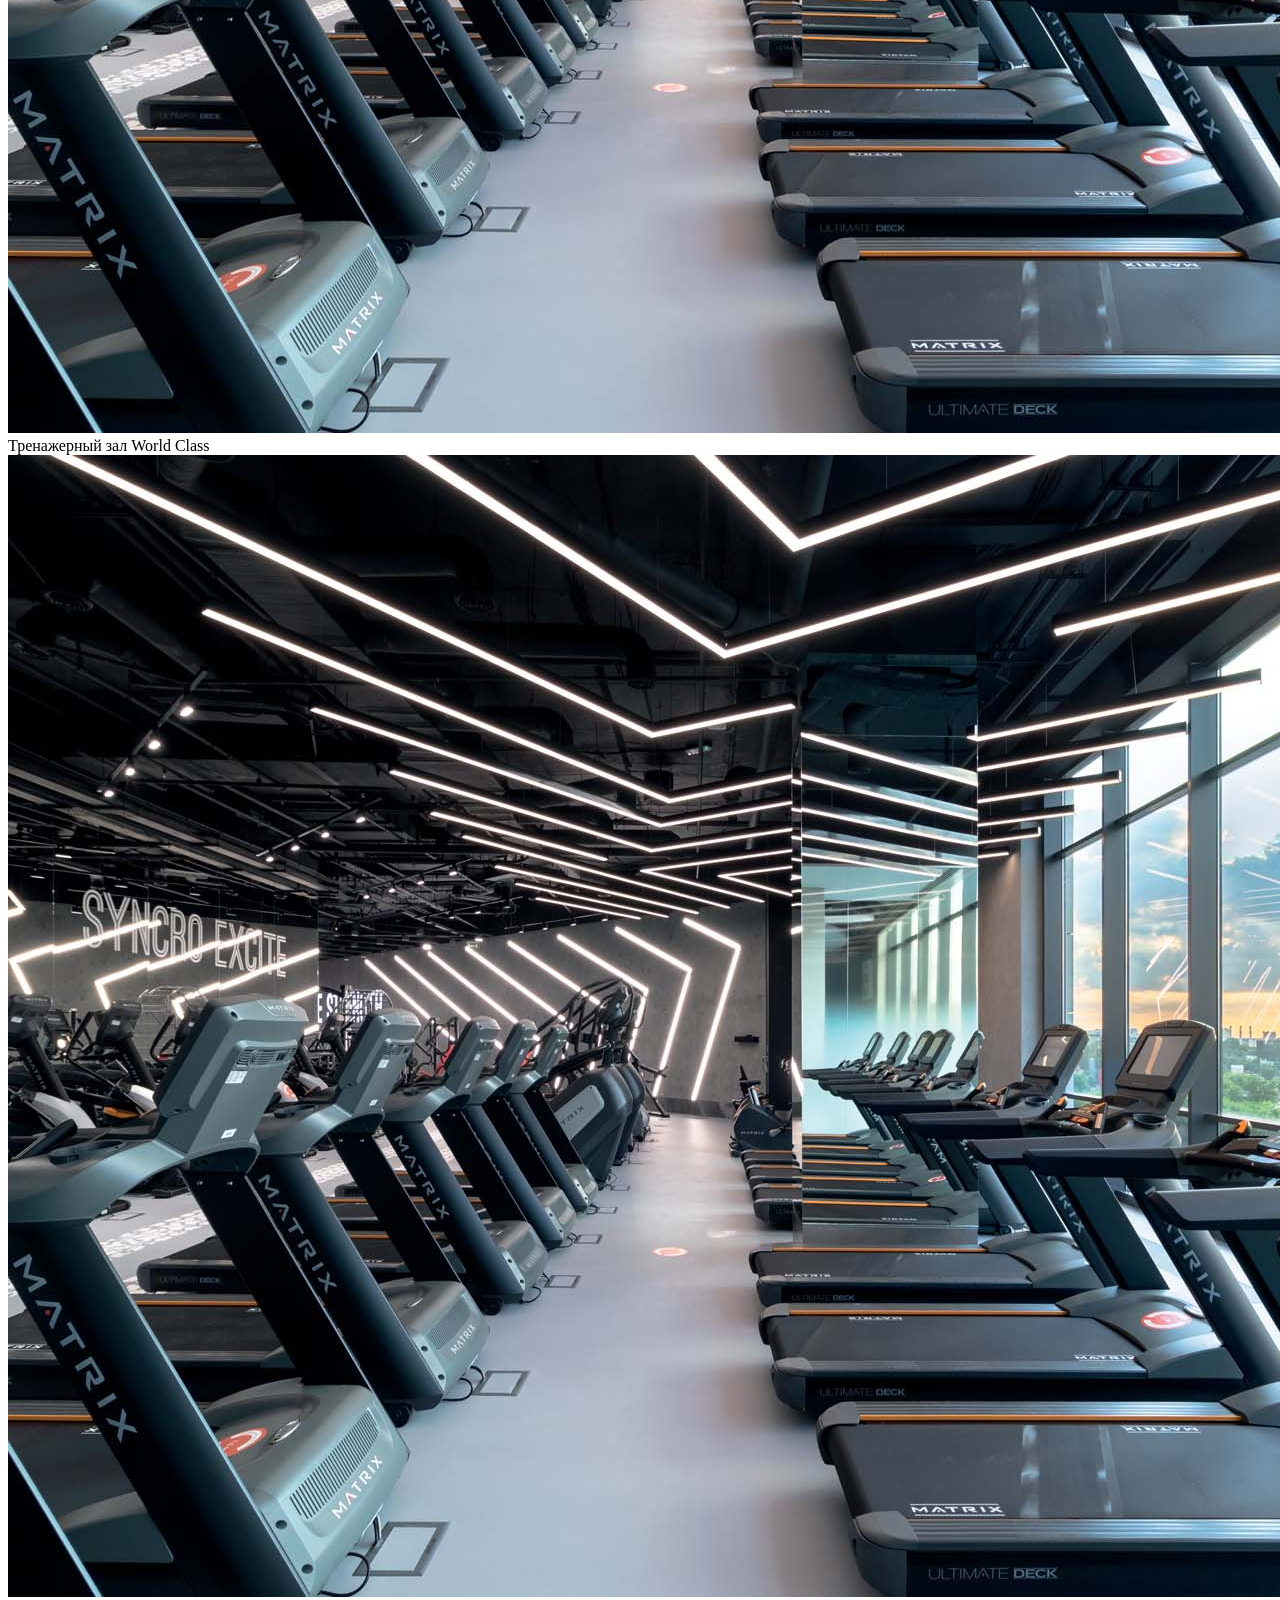
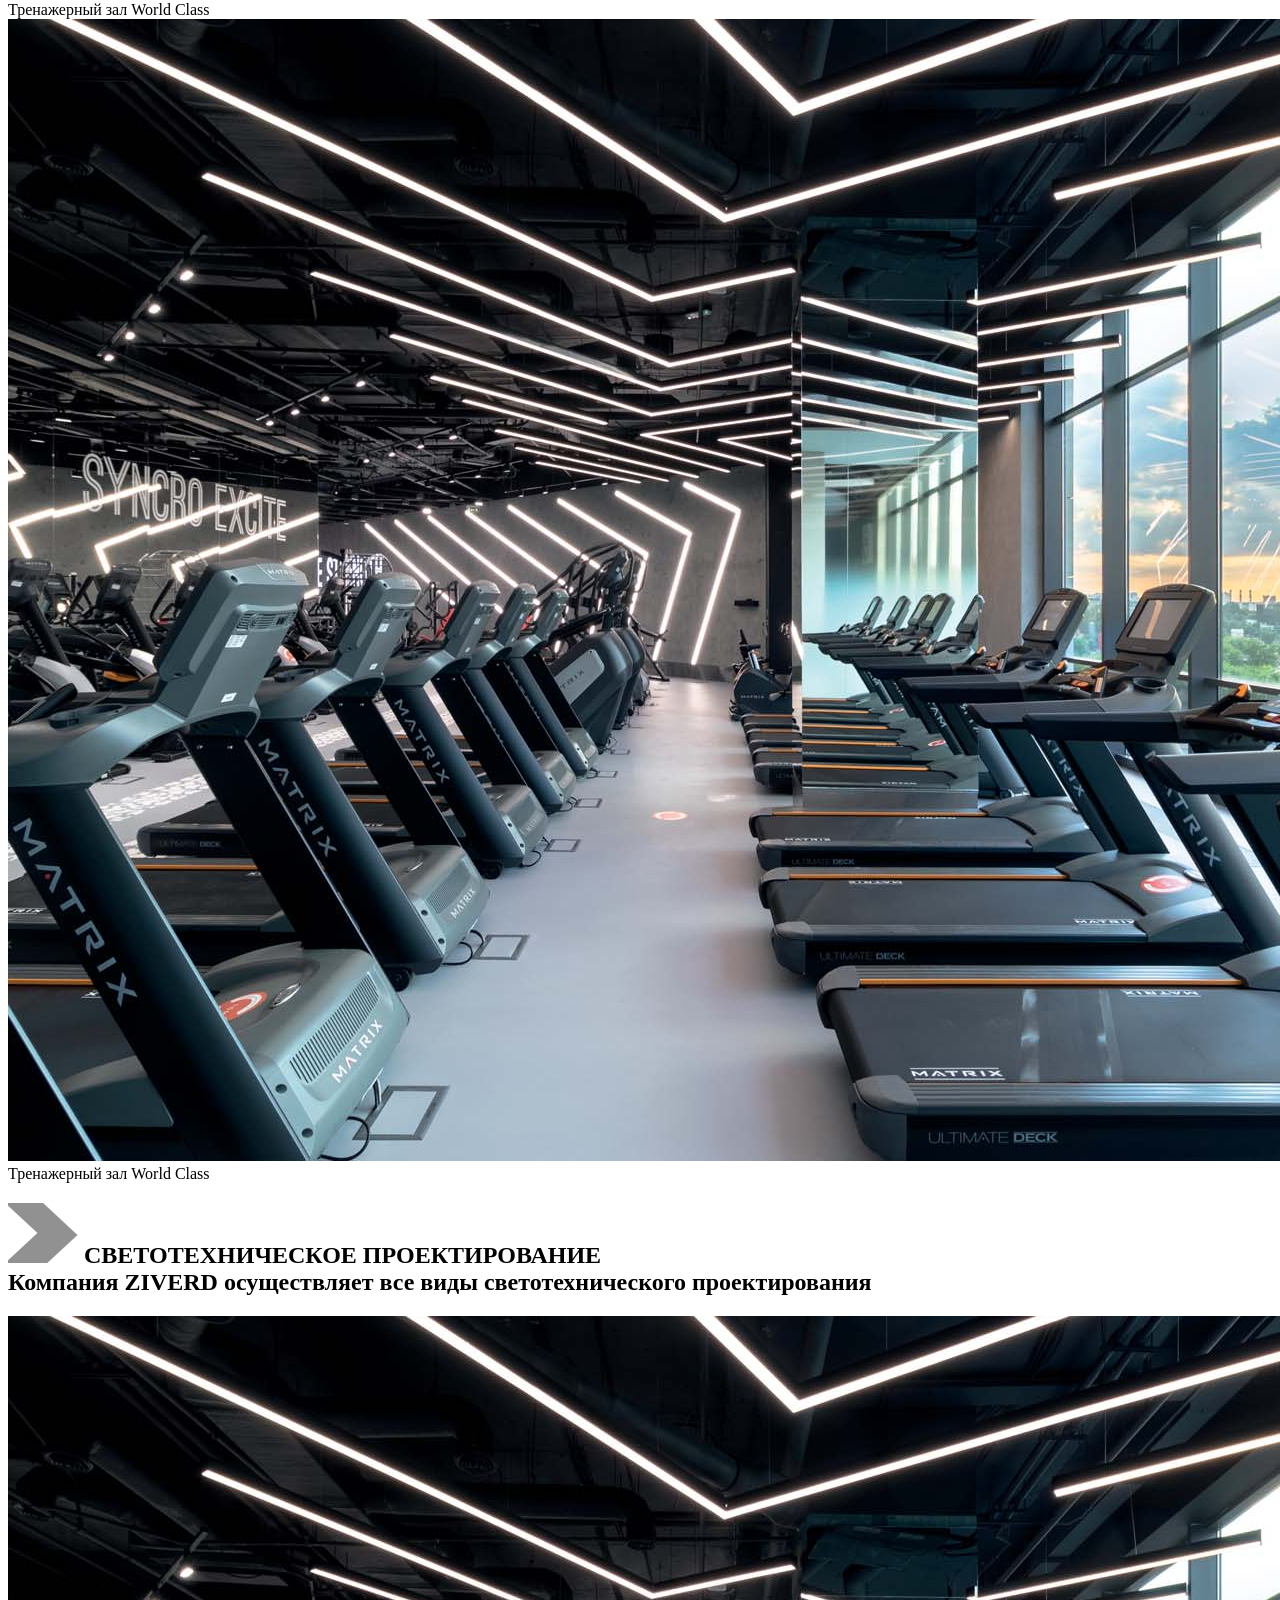
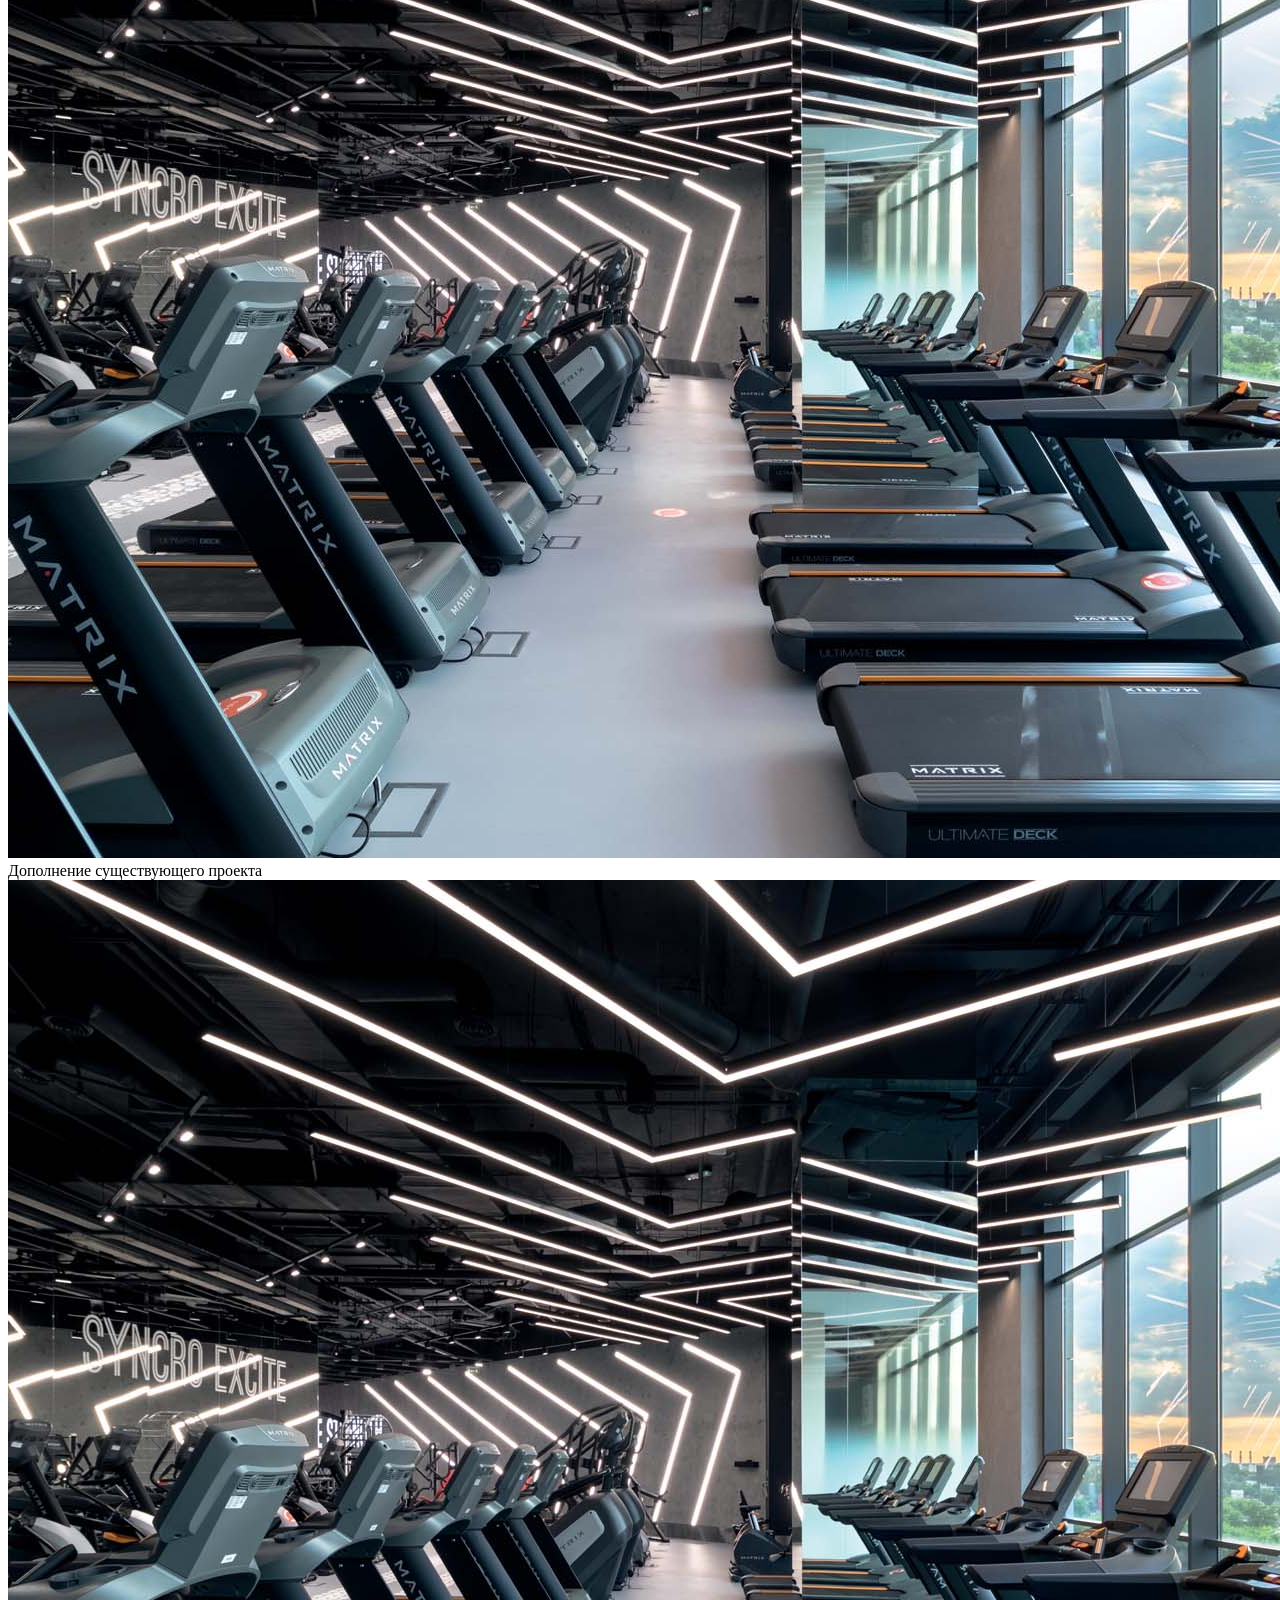
==== commit 51a6b1f2: "finish mobile" ====
--- a/#src/index.html
+++ b/#src/index.html
@@ -10,6 +10,8 @@
     <link rel="preconnect" href="https://fonts.gstatic.com" crossorigin>
     <link rel="icon" href="img/favicon.ico" type="image/x-icon">
     <link href="https://fonts.googleapis.com/css2?family=Rubik:wght@400;700&display=swap" rel="stylesheet"> 
+    <link rel="stylesheet" type="text/css" href="//cdn.jsdelivr.net/npm/slick-carousel@1.8.1/slick/slick.css"/>
+    <link rel="stylesheet" type="text/css" href="//cdn.jsdelivr.net/npm/slick-carousel@1.8.1/slick/slick-theme.css"/>
 </head>
 <body>
 <main>
@@ -121,7 +123,7 @@
                 </div>
 
                 <div class="assortment-screen__download">
-                    Скачать каталог
+                    <a href="">Скачать каталог</a> 
                 </div>
             </div>
         </div>
@@ -130,15 +132,17 @@
     <div class="project-sol-screen">
         <div class="container">
             <h2 class="h2 big-title">
-                <svg width="416" height="322" viewBox="0 0 416 322" xmlns="http://www.w3.org/2000/svg">
-
-                    <g>
-                    
-                     <path transform="rotate(-137.092, 198.476, 78.1684)" id="svg_1" d="m-22.17221,154.20339l110.3239,-152.07013l330.97155,0l-110.32372,152.07013l-330.97173,0z" fill-rule="nonzero" stroke-linejoin="round" stroke-width="2" stroke="#919191" fill="#919191"/>
-                     <path transform="rotate(-42.8219, 196.873, 257.156)" id="svg_2" d="m-15.74135,172.71936l106.30715,168.87258l318.92123,0l-106.30703,-168.87258l-318.92136,0z" fill-rule="nonzero" stroke-linejoin="round" stroke-width="2" stroke="#919191" fill="#919191"/>
-                    </g>
-                </svg>
-                Проектные решения
+                <div class="big-title__main">
+                    <svg width="70px" height="60px" viewBox="0 0 416 322" xmlns="http://www.w3.org/2000/svg">
+
+                        <g>
+                        
+                        <path transform="rotate(-137.092, 198.476, 78.1684)" id="svg_1" d="m-22.17221,154.20339l110.3239,-152.07013l330.97155,0l-110.32372,152.07013l-330.97173,0z" fill-rule="nonzero" stroke-linejoin="round" stroke-width="2" stroke="#919191" fill="#919191"/>
+                        <path transform="rotate(-42.8219, 196.873, 257.156)" id="svg_2" d="m-15.74135,172.71936l106.30715,168.87258l318.92123,0l-106.30703,-168.87258l-318.92136,0z" fill-rule="nonzero" stroke-linejoin="round" stroke-width="2" stroke="#919191" fill="#919191"/>
+                        </g>
+                    </svg>
+                    Проектные решения
+                </div>
             </h2>
 
             <div class="project-sol-screen__blocks">
@@ -187,13 +191,18 @@
     <div class="projects-screen">
         <div class="container">
             <h2 class="h2 big-title">
-                <svg width="416" height="322" viewBox="0 0 416 322" xmlns="http://www.w3.org/2000/svg">
-                    <g>
-                     <path transform="rotate(-137.092, 198.476, 78.1684)" id="svg_1" d="m-22.17221,154.20339l110.3239,-152.07013l330.97155,0l-110.32372,152.07013l-330.97173,0z" fill-rule="nonzero" stroke-linejoin="round" stroke-width="2" stroke="#919191" fill="#919191"/>
-                     <path transform="rotate(-42.8219, 196.873, 257.156)" id="svg_2" d="m-15.74135,172.71936l106.30715,168.87258l318.92123,0l-106.30703,-168.87258l-318.92136,0z" fill-rule="nonzero" stroke-linejoin="round" stroke-width="2" stroke="#919191" fill="#919191"/>
-                    </g>
-                </svg>
-                Проекты
+                <div class="big-title__main">
+
+                    <svg width="70px" height="60px" viewBox="0 0 416 322" xmlns="http://www.w3.org/2000/svg">
+
+                        <g>
+                        
+                        <path transform="rotate(-137.092, 198.476, 78.1684)" id="svg_1" d="m-22.17221,154.20339l110.3239,-152.07013l330.97155,0l-110.32372,152.07013l-330.97173,0z" fill-rule="nonzero" stroke-linejoin="round" stroke-width="2" stroke="#919191" fill="#919191"/>
+                        <path transform="rotate(-42.8219, 196.873, 257.156)" id="svg_2" d="m-15.74135,172.71936l106.30715,168.87258l318.92123,0l-106.30703,-168.87258l-318.92136,0z" fill-rule="nonzero" stroke-linejoin="round" stroke-width="2" stroke="#919191" fill="#919191"/>
+                        </g>
+                    </svg>
+                    Проекты
+                </div>
             </h2>
 
             <div class="slider-grid">
@@ -246,14 +255,17 @@
     <div class="light-projects-screen">
         <div class="container">
             <h2 class="h2 big-title">
-                <svg width="416" height="322" viewBox="0 0 416 322" xmlns="http://www.w3.org/2000/svg">
-                    <g>
-                     <path transform="rotate(-137.092, 198.476, 78.1684)" id="svg_1" d="m-22.17221,154.20339l110.3239,-152.07013l330.97155,0l-110.32372,152.07013l-330.97173,0z" fill-rule="nonzero" stroke-linejoin="round" stroke-width="2" stroke="#919191" fill="#919191"/>
-                     <path transform="rotate(-42.8219, 196.873, 257.156)" id="svg_2" d="m-15.74135,172.71936l106.30715,168.87258l318.92123,0l-106.30703,-168.87258l-318.92136,0z" fill-rule="nonzero" stroke-linejoin="round" stroke-width="2" stroke="#919191" fill="#919191"/>
-                    </g>
-                </svg>
-                СВЕТОТЕХНИЧЕСКОЕ ПРОЕКТИРОВАНИЕ
-
+                <div class="big-title__main">
+                    <svg width="70px" height="60px" viewBox="0 0 416 322" xmlns="http://www.w3.org/2000/svg">
+
+                        <g>
+                        
+                        <path transform="rotate(-137.092, 198.476, 78.1684)" id="svg_1" d="m-22.17221,154.20339l110.3239,-152.07013l330.97155,0l-110.32372,152.07013l-330.97173,0z" fill-rule="nonzero" stroke-linejoin="round" stroke-width="2" stroke="#919191" fill="#919191"/>
+                        <path transform="rotate(-42.8219, 196.873, 257.156)" id="svg_2" d="m-15.74135,172.71936l106.30715,168.87258l318.92123,0l-106.30703,-168.87258l-318.92136,0z" fill-rule="nonzero" stroke-linejoin="round" stroke-width="2" stroke="#919191" fill="#919191"/>
+                        </g>
+                    </svg>
+                    СВЕТОТЕХНИЧЕСКОЕ ПРОЕКТИРОВАНИЕ
+                </div>
                 <div class="big-title__subtitle">
                     Компания ZIVERD осуществляет все виды 
 светотехнического проектирования  
@@ -264,8 +276,7 @@
                 <div class="tab-item">
                     <img src="img/16.png" alt="img">
                     <div class="tab-item__title">
-                        Тренажерный зал 
-                        World Class 
+                        Дополнение существующего проекта
                     </div>
                 </div>
                 <div class="tab-item">
@@ -309,7 +320,7 @@
 </main>
 <script type="text/javascript" src="https://code.jquery.com/jquery-1.11.0.min.js"></script>
 <script type="text/javascript" src="https://code.jquery.com/jquery-migrate-1.2.1.min.js"></script>
-
+<script src="https://cdnjs.cloudflare.com/ajax/libs/slick-carousel/1.8.1/slick.min.js"></script>
 <script type="text/javascript" src="./js/script.js"></script>
 </body>
 </html>
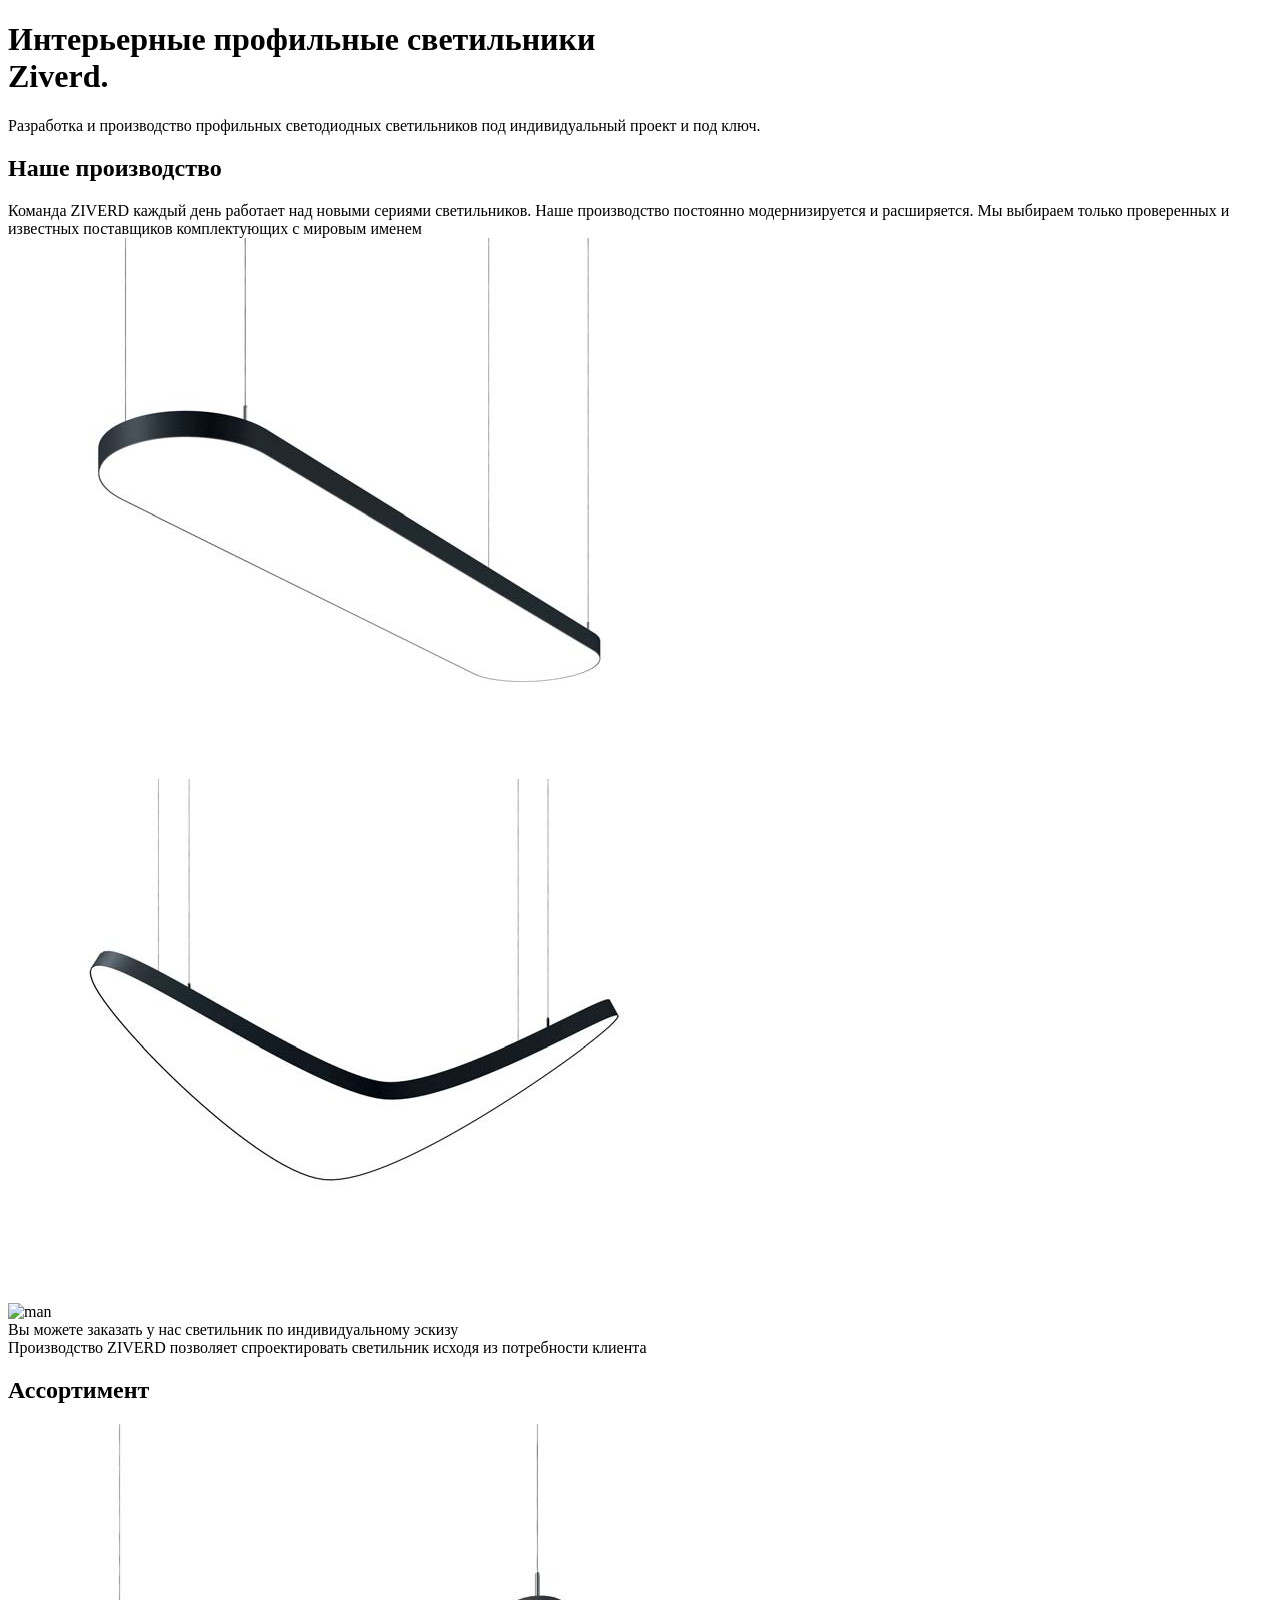
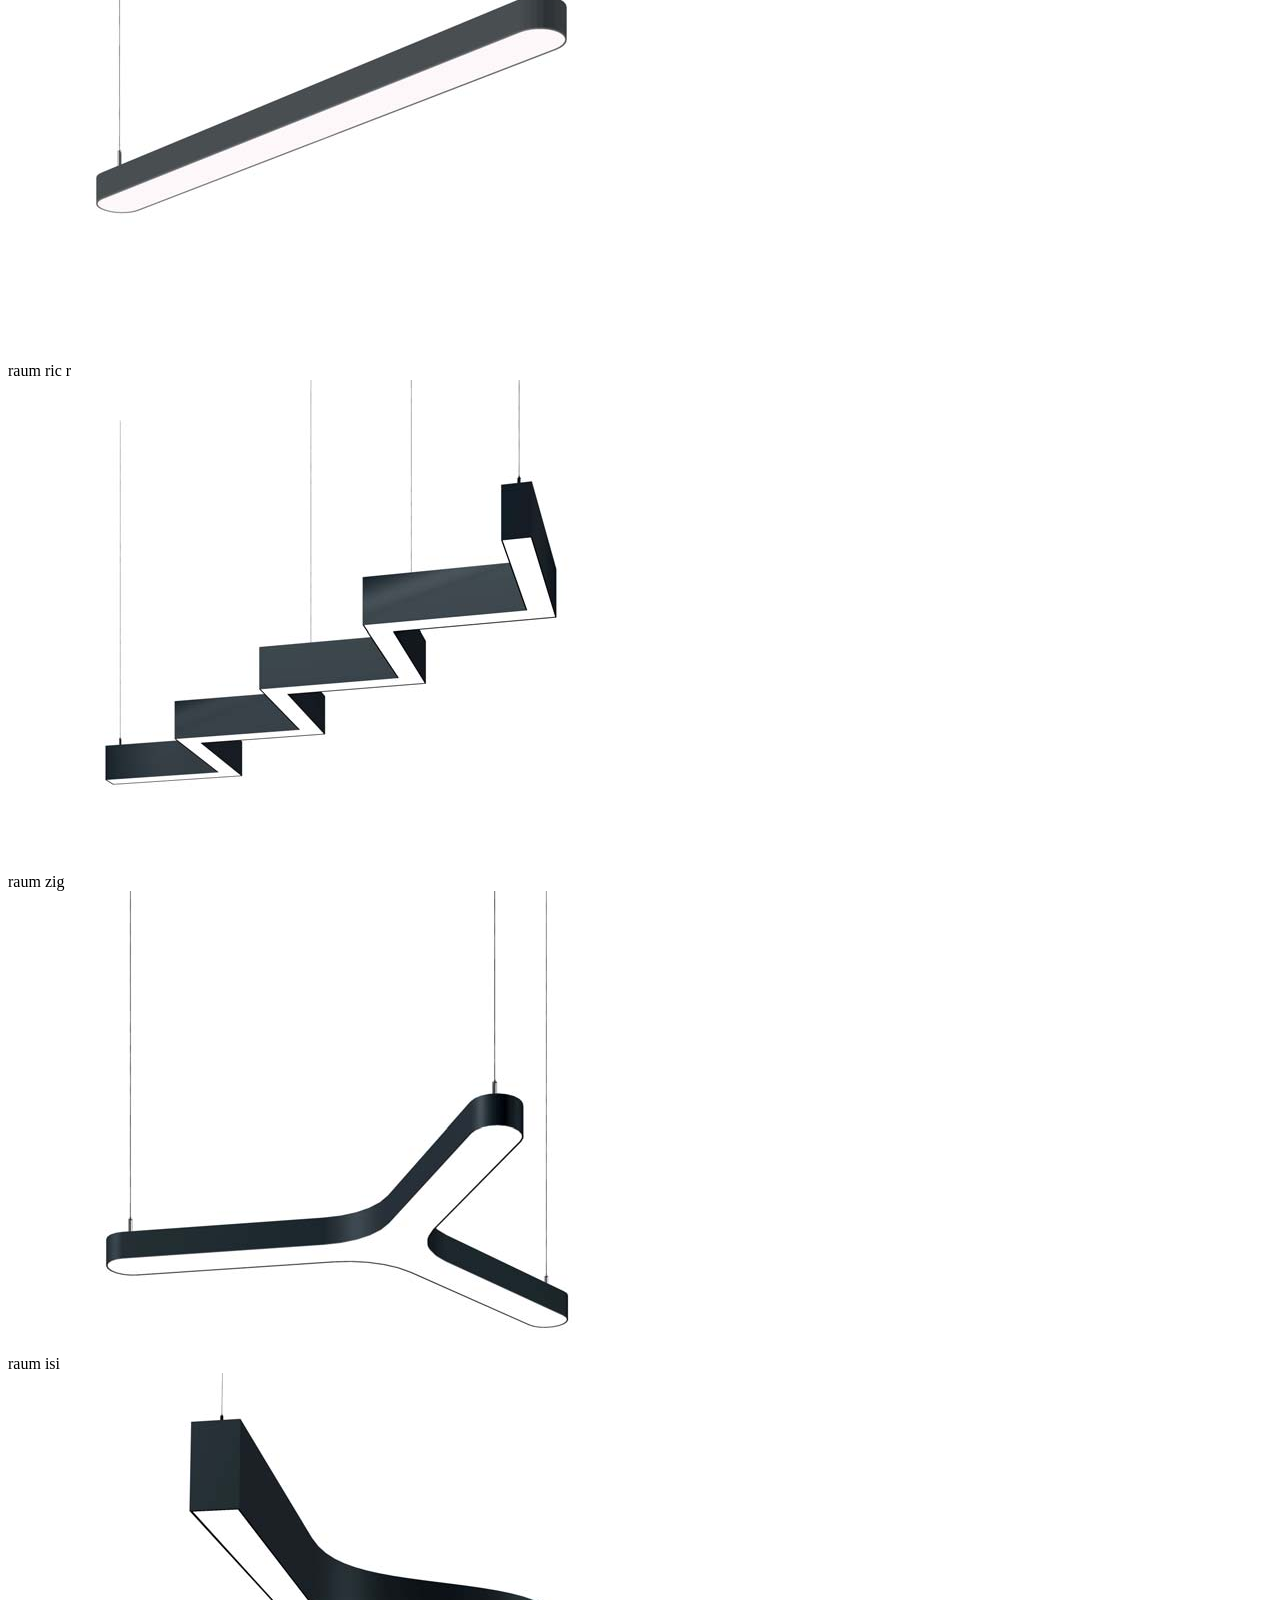
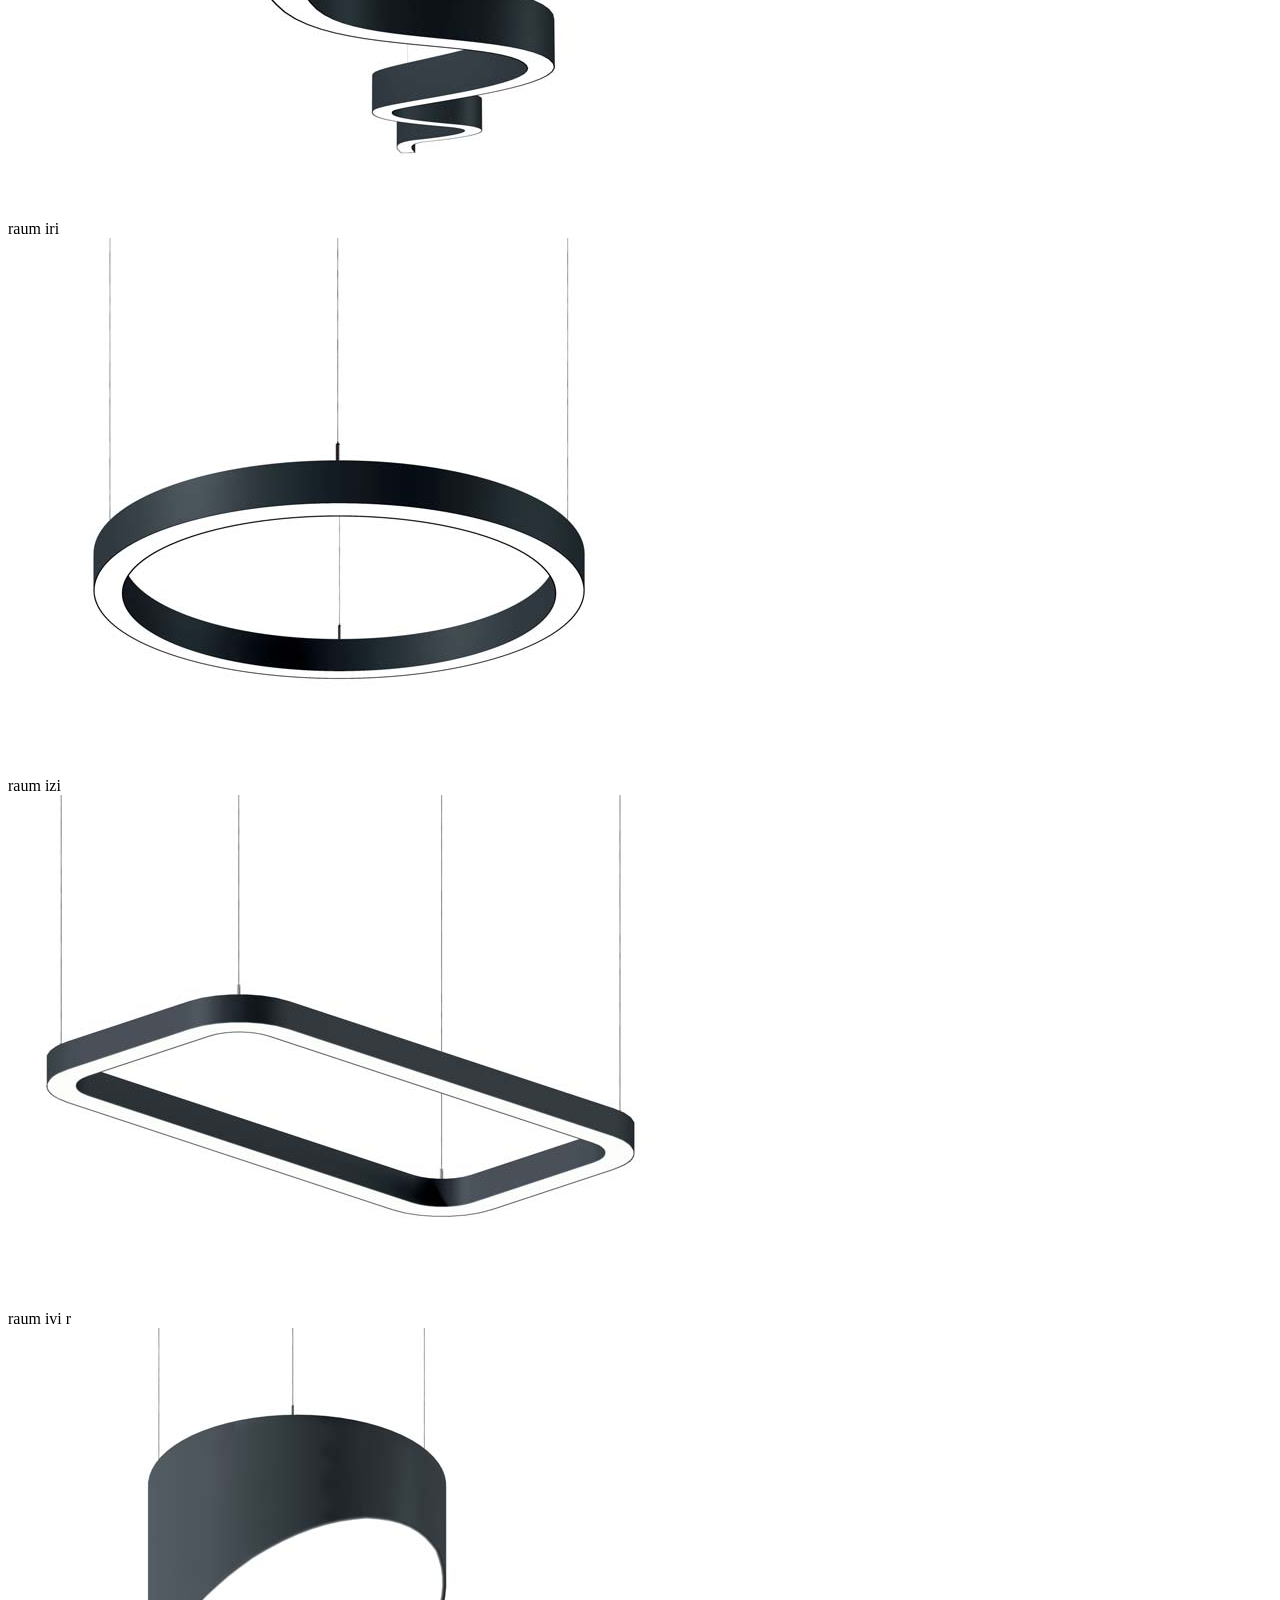
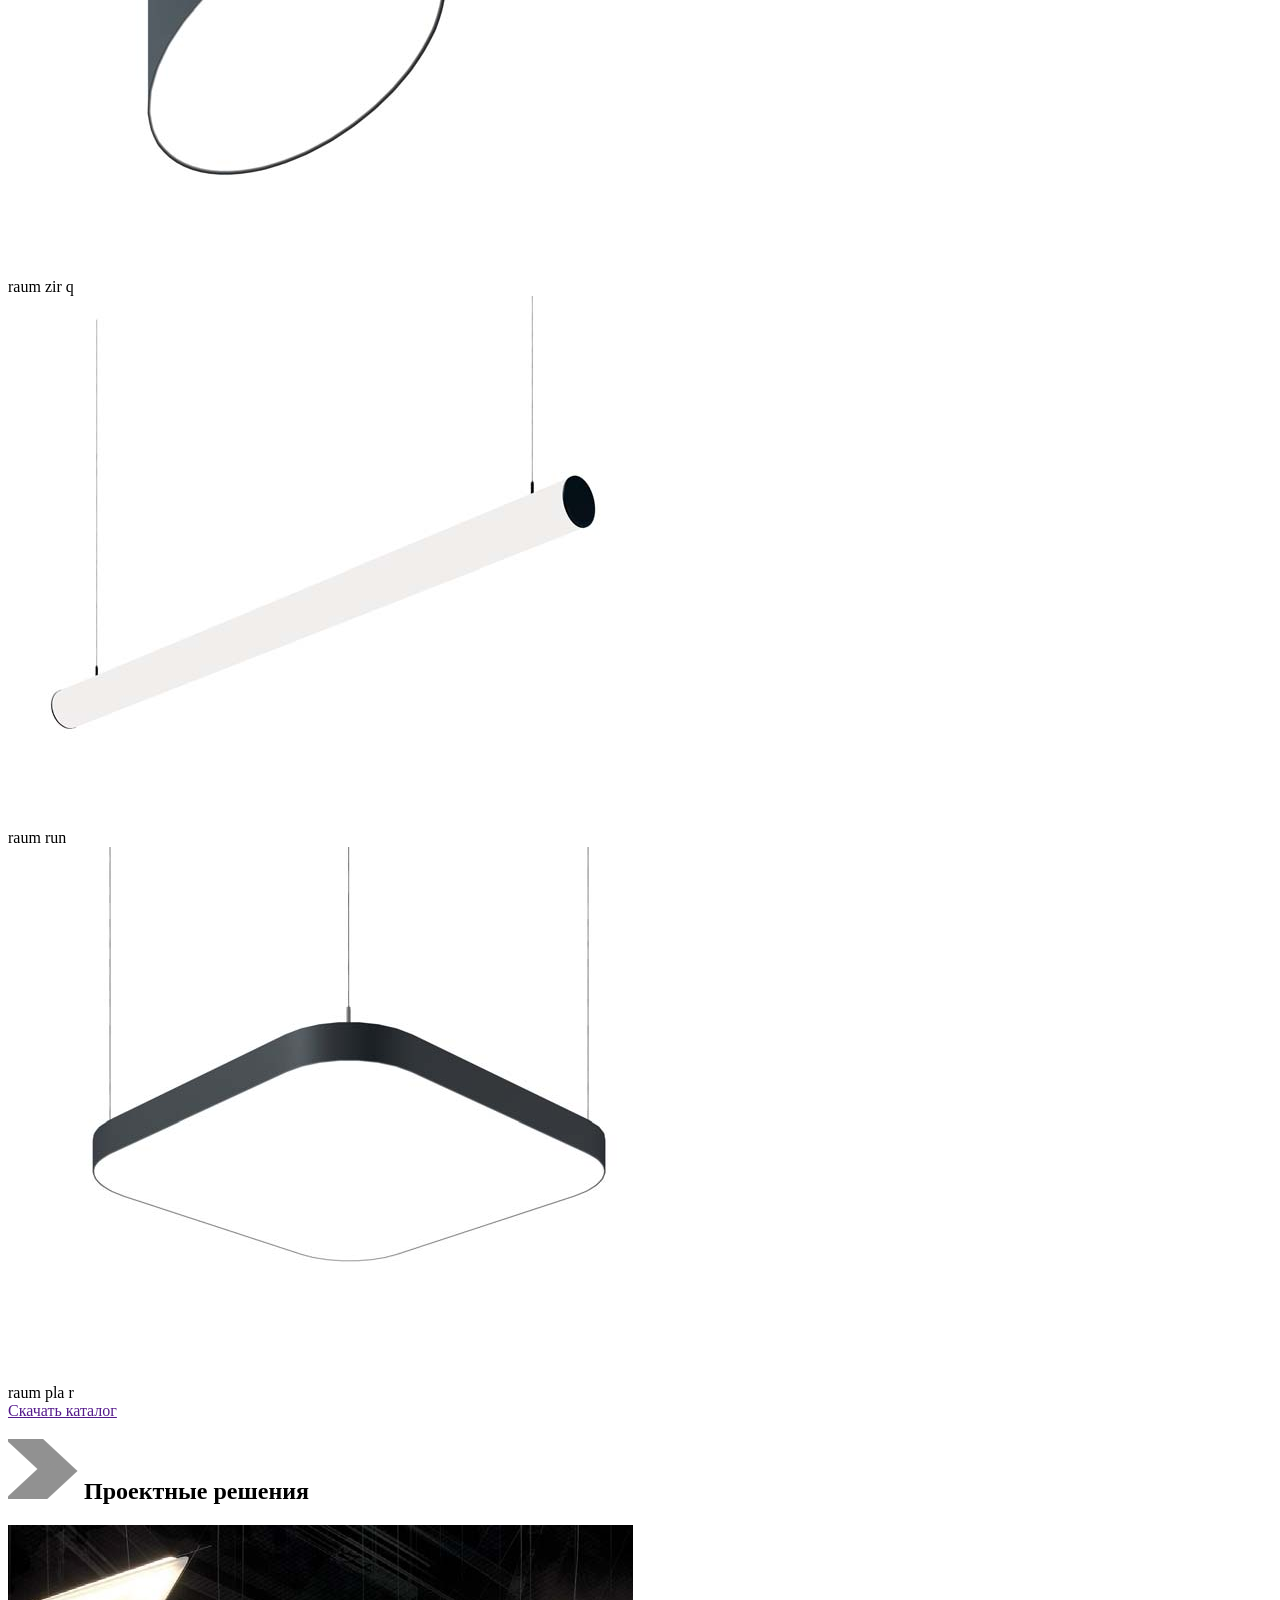
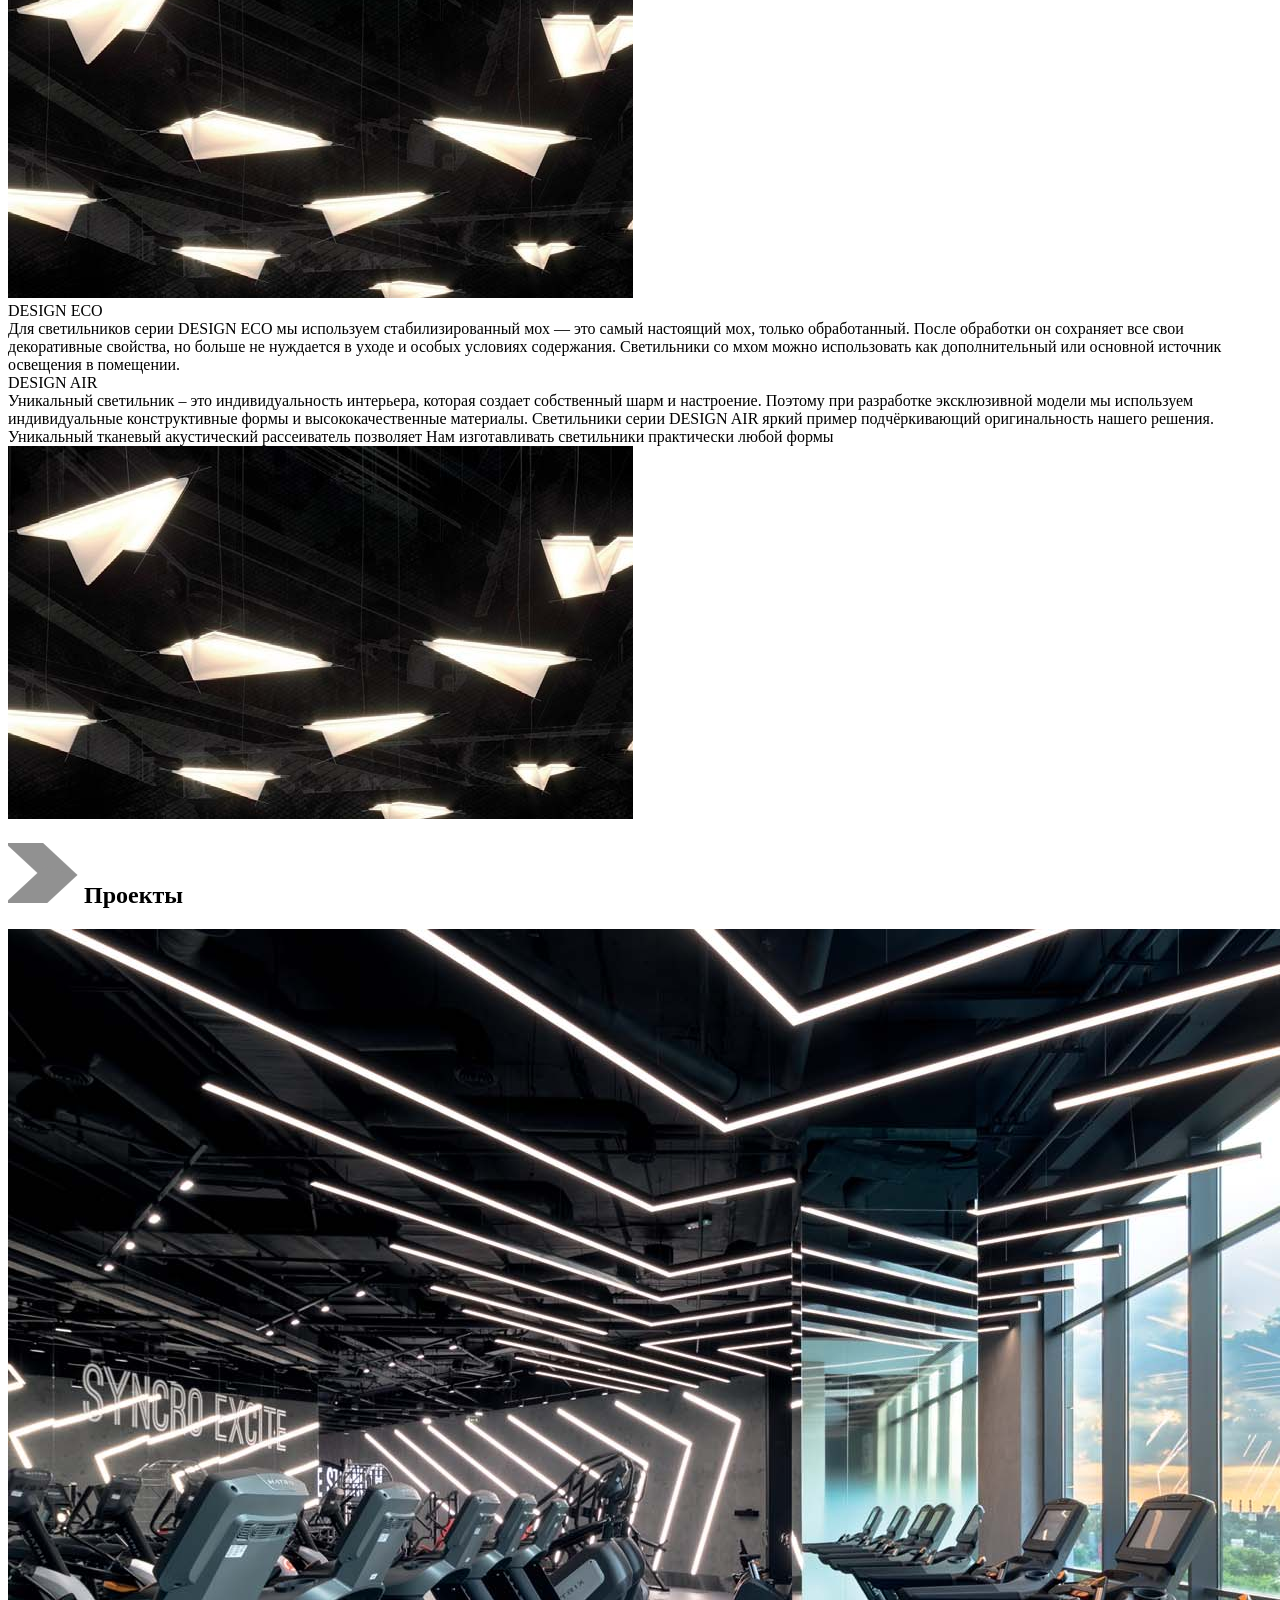
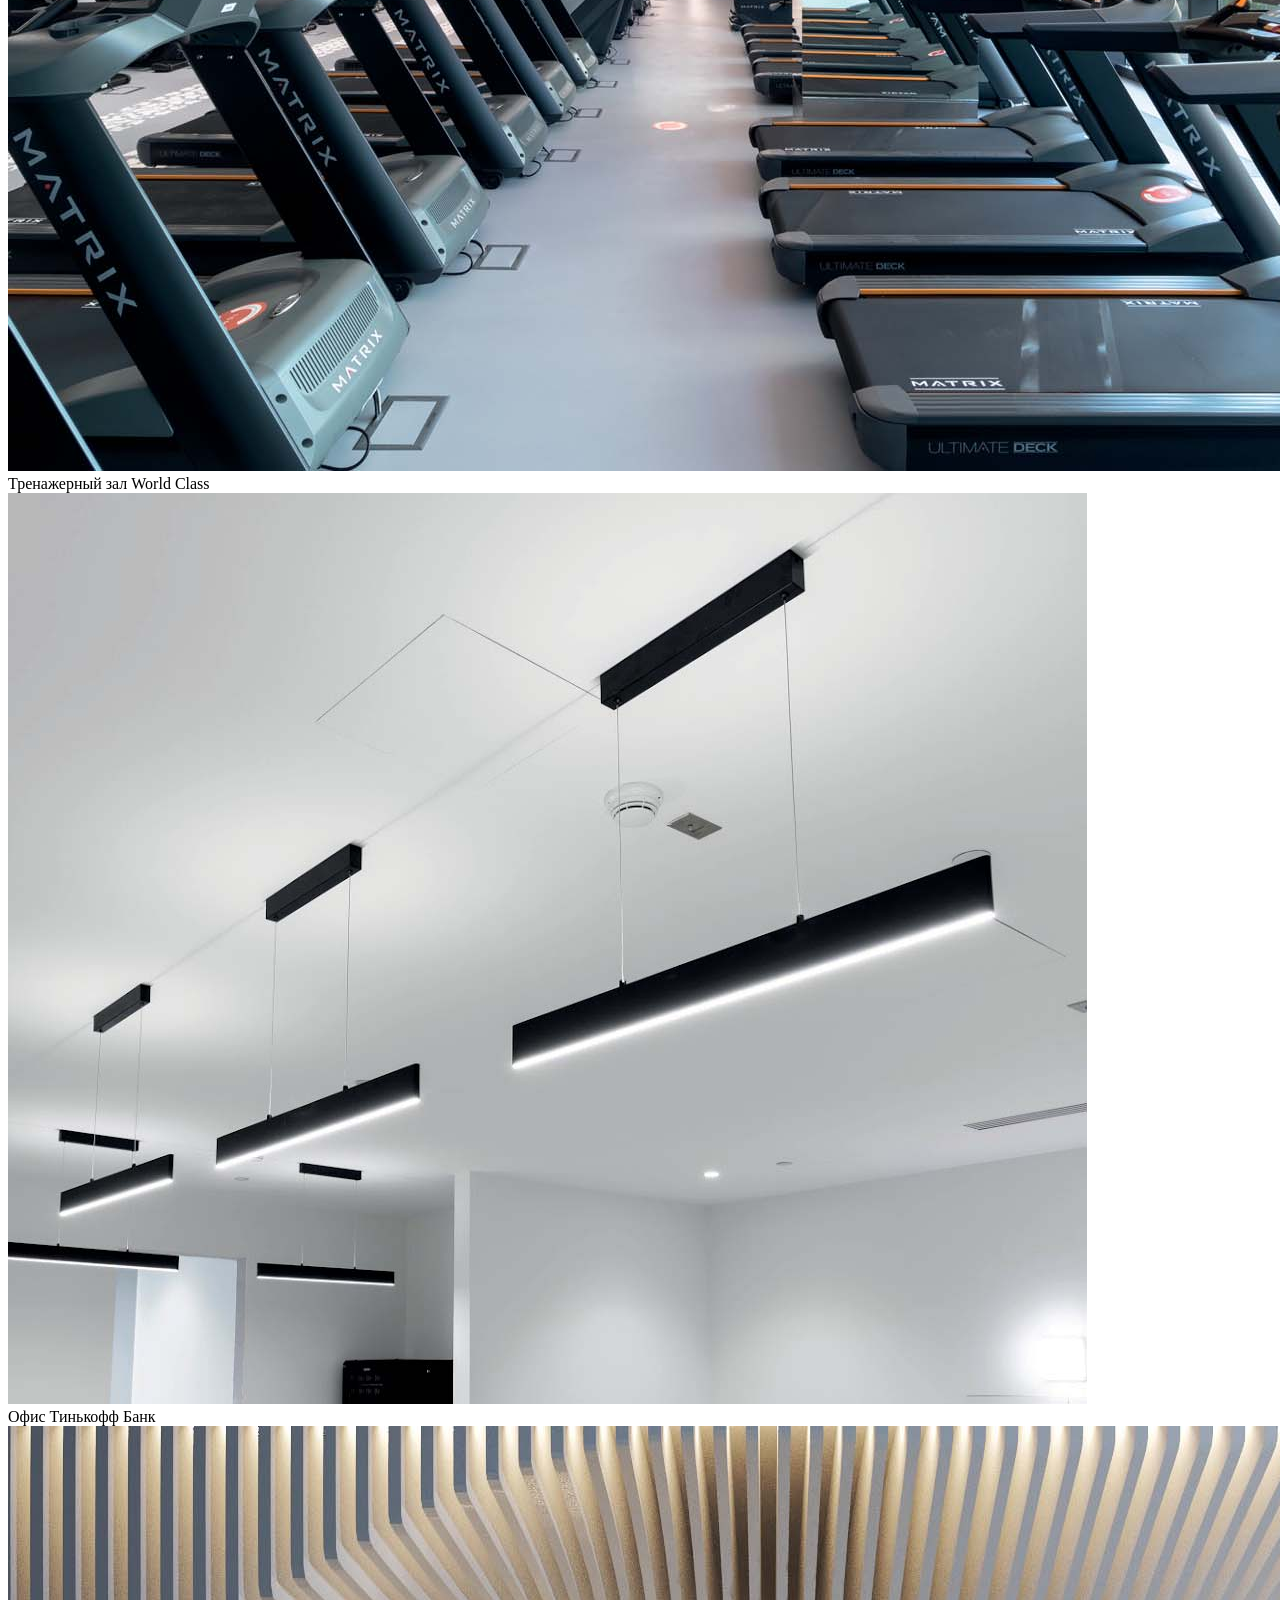
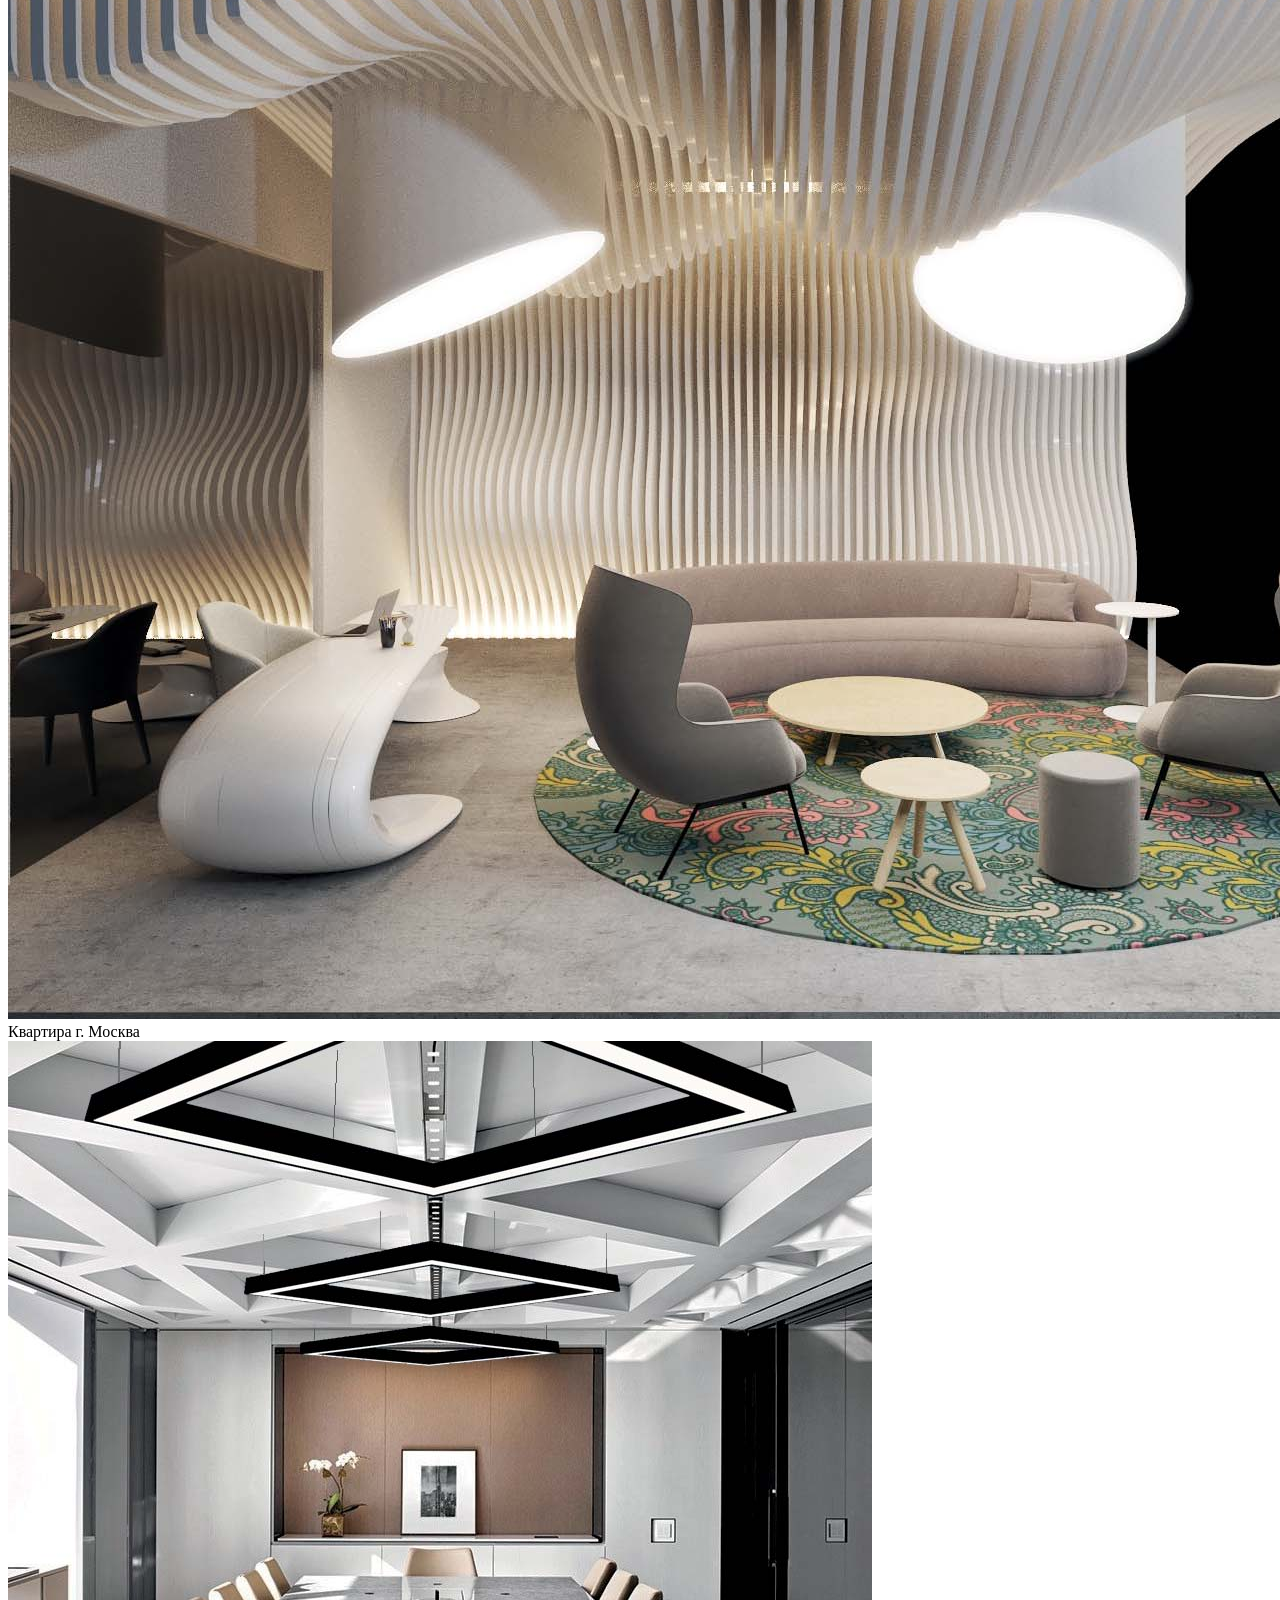
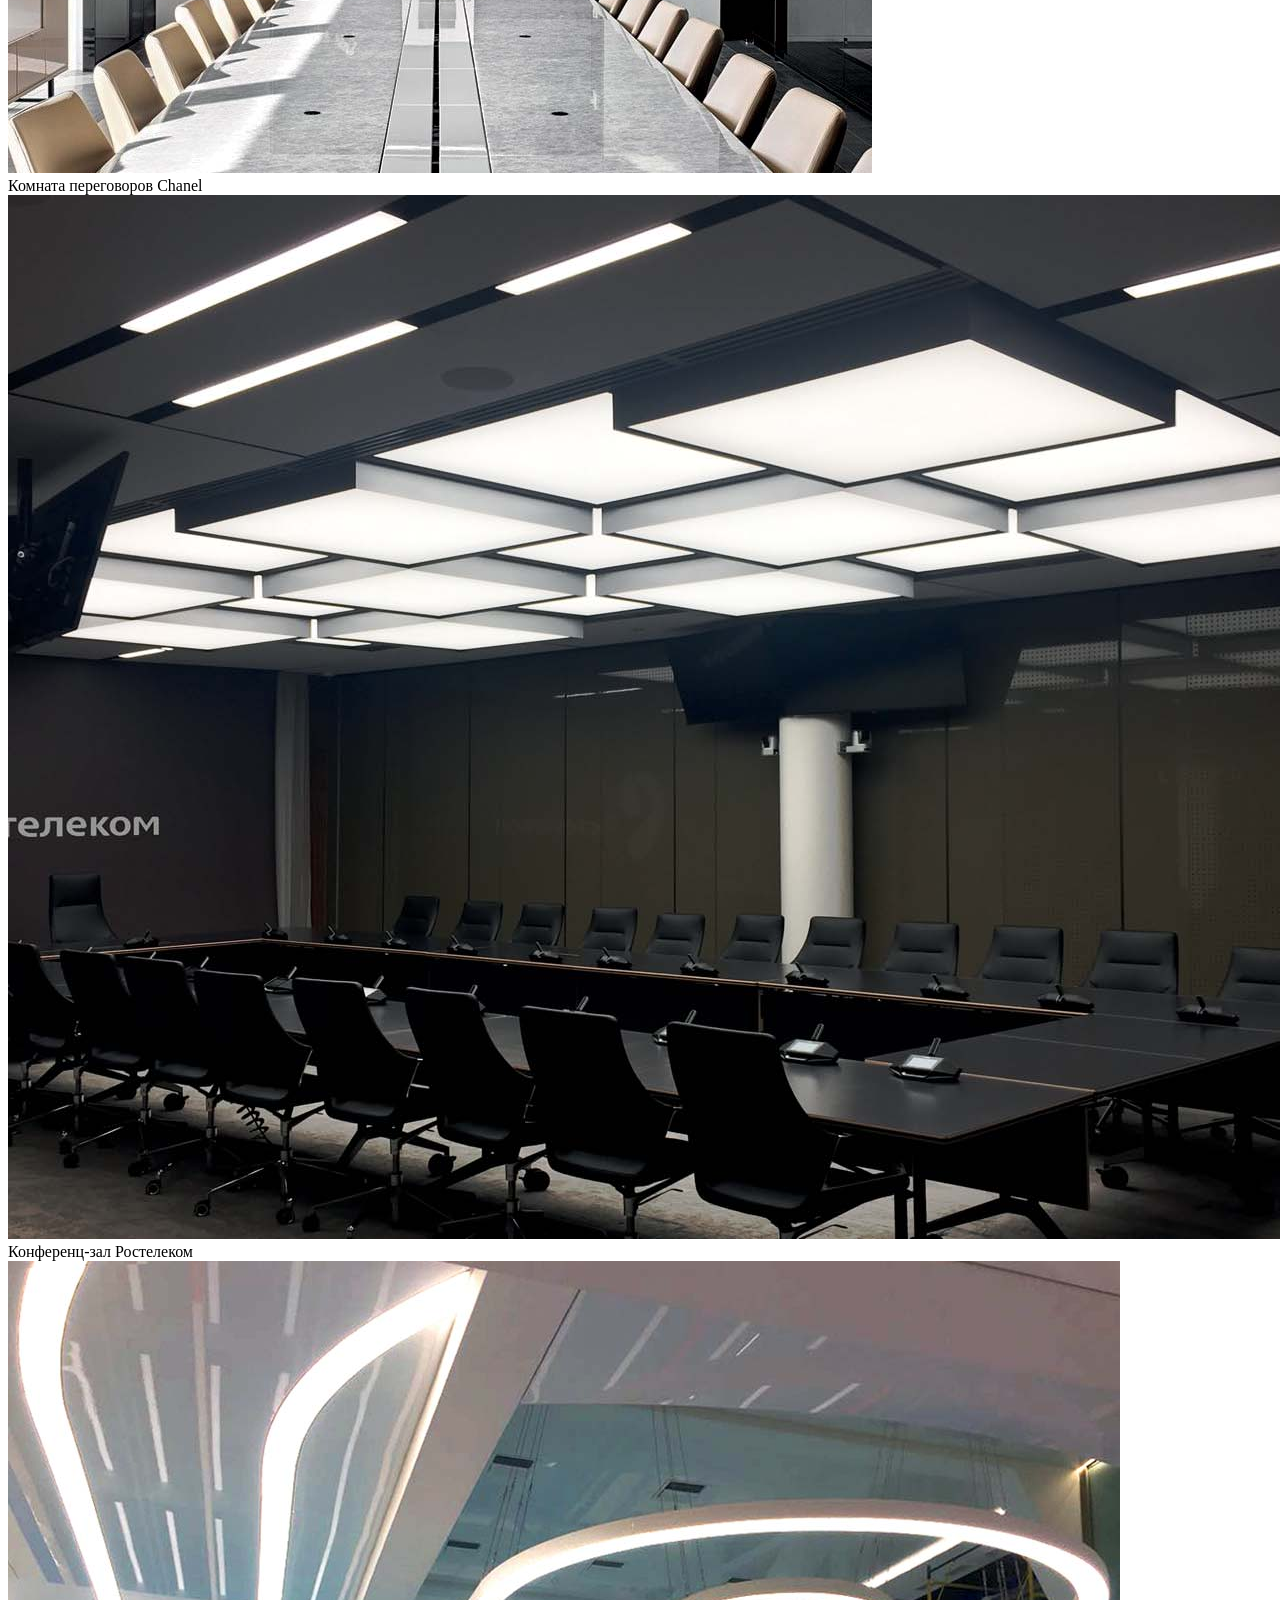
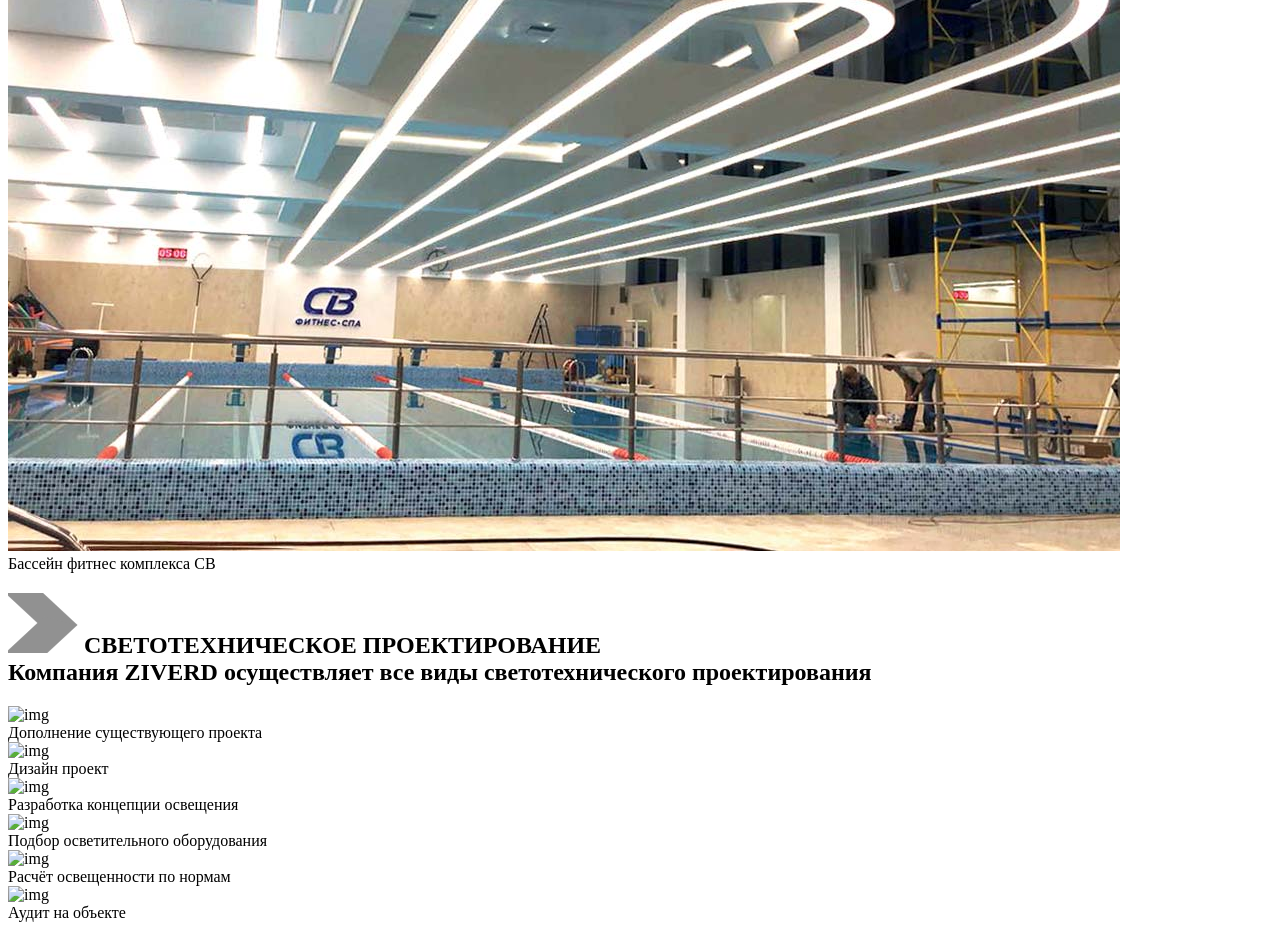
==== commit 88896481: "correct content" ====
--- a/#src/index.html
+++ b/#src/index.html
@@ -78,46 +78,52 @@
                         </div>
                     </div>
                     <div class="assortment-screen__product">
-                        <img src="img/5.png" alt="product-photo">
-                        <div class="assortment-screen__product-title">
-                            raum ric r
-                        </div>
-                    </div>
-                    <div class="assortment-screen__product">
-                        <img src="img/5.png" alt="product-photo">
-                        <div class="assortment-screen__product-title">
-                            raum ric r
-                        </div>
-                    </div>
-                    <div class="assortment-screen__product">
-                        <img src="img/5.png" alt="product-photo">
-                        <div class="assortment-screen__product-title">
-                            raum ric r
-                        </div>
-                    </div>
-                    <div class="assortment-screen__product">
-                        <img src="img/5.png" alt="product-photo">
-                        <div class="assortment-screen__product-title">
-                            raum ric r
-                        </div>
-                    </div>
-                    <div class="assortment-screen__product">
-                        <img src="img/5.png" alt="product-photo">
-                        <div class="assortment-screen__product-title">
-                            raum ric r
-                        </div>
-                    </div>
-                    <div class="assortment-screen__product">
-                        <img src="img/5.png" alt="product-photo">
-                        <div class="assortment-screen__product-title">
-                            raum ric r
-                        </div>
-                    </div>
-
-                    <div class="assortment-screen__product">
-                        <img src="img/5.png" alt="product-photo">
-                        <div class="assortment-screen__product-title">
-                            raum ric r
+                        <img src="img/6.png" alt="product-photo">
+                        <div class="assortment-screen__product-title">
+                            raum zig
+                        </div>
+                    </div>
+                    <div class="assortment-screen__product">
+                        <img src="img/7.png" alt="product-photo">
+                        <div class="assortment-screen__product-title">
+                            raum isi
+                        </div>
+                    </div>
+                    <div class="assortment-screen__product">
+                        <img src="img/8.png" alt="product-photo">
+                        <div class="assortment-screen__product-title">
+                            raum iri
+                        </div>
+                    </div>
+                    <div class="assortment-screen__product">
+                        <img src="img/9.png" alt="product-photo">
+                        <div class="assortment-screen__product-title">
+                            raum izi
+                        </div>
+                    </div>
+                    <div class="assortment-screen__product">
+                        <img src="img/10.png" alt="product-photo">
+                        <div class="assortment-screen__product-title">
+                            raum ivi r
+                        </div>
+                    </div>
+                    <div class="assortment-screen__product">
+                        <img src="img/11.png" alt="product-photo">
+                        <div class="assortment-screen__product-title">
+                            raum zir q
+                        </div>
+                    </div>
+
+                    <div class="assortment-screen__product">
+                        <img src="img/12.png" alt="product-photo">
+                        <div class="assortment-screen__product-title">
+                            raum run
+                        </div>
+                    </div>
+                    <div class="assortment-screen__product">
+                        <img src="img/13.png" alt="product-photo">
+                        <div class="assortment-screen__product-title">
+                            raum pla r
                         </div>
                     </div>
                 </div>
@@ -168,17 +174,20 @@
                 <div class="project-sol-screen__block project-sol-screen__block--2">
                     <div class="project-sol-screen__block-text">
                         <div class="project-sol-screen__block-title">
-                            DESIGN ECO
+                            DESIGN AIR
                         </div>
                         <div class="project-sol-screen__block-desc">
-                            Для светильников серии DESIGN ECO мы используем 
-    стабилизированный мох — это самый настоящий мох, 
-    только обработанный. После обработки он сохраняет 
-    все свои декоративные свойства, но больше  
-    не нуждается в уходе и особых условиях содержания.  
-    Светильники со мхом можно использовать  
-    как дополнительный или основной  
-    источник освещения в помещении.
+                            Уникальный светильник – это индивидуальность 
+интерьера, которая создает собственный шарм 
+и настроение. Поэтому при разработке эксклюзивной 
+модели мы используем индивидуальные  
+конструктивные  формы и высококачественные  
+материалы. Светильники серии DESIGN AIR яркий пример 
+подчёркивающий оригинальность нашего решения. 
+Уникальный тканевый  акустический рассеиватель  
+позволяет Нам изготавливать  
+светильники практически любой формы 
+
                         </div>
                     </div>
                     <img src="img/15.png" alt="img">
@@ -214,38 +223,36 @@
                     </div>
                 </div>
                 <div class="tab-item">
-                    <img src="img/16.png" alt="img">
-                    <div class="tab-item__title">
-                        Тренажерный зал 
-                        World Class 
-                    </div>
-                </div>
-                <div class="tab-item">
-                    <img src="img/16.png" alt="img">
-                    <div class="tab-item__title">
-                        Тренажерный зал 
-                        World Class 
-                    </div>
-                </div>
-                <div class="tab-item">
-                    <img src="img/16.png" alt="img">
-                    <div class="tab-item__title">
-                        Тренажерный зал 
-                        World Class 
-                    </div>
-                </div>
-                <div class="tab-item">
-                    <img src="img/16.png" alt="img">
-                    <div class="tab-item__title">
-                        Тренажерный зал 
-                        World Class 
-                    </div>
-                </div>
-                <div class="tab-item">
-                    <img src="img/16.png" alt="img">
-                    <div class="tab-item__title">
-                        Тренажерный зал 
-                        World Class 
+                    <img src="img/17.png" alt="img">
+                    <div class="tab-item__title">
+                        Офис Тинькофф Банк
+                    </div>
+                </div>
+                <div class="tab-item">
+                    <img src="img/18.png" alt="img">
+                    <div class="tab-item__title">
+                        Квартира г. Москва
+                    </div>
+                </div>
+                <div class="tab-item">
+                    <img src="img/19.png" alt="img">
+                    <div class="tab-item__title">
+                        Комната переговоров 
+Chanel
+                    </div>
+                </div>
+                <div class="tab-item">
+                    <img src="img/20.png" alt="img">
+                    <div class="tab-item__title">
+                        Конференц-зал 
+Ростелеком
+                    </div>
+                </div>
+                <div class="tab-item">
+                    <img src="img/21.png" alt="img">
+                    <div class="tab-item__title">
+                        Бассейн фитнес 
+комплекса CB 
                     </div>
                 </div>
             </div>
@@ -274,49 +281,49 @@
 
             <div class="slider-grid">
                 <div class="tab-item">
-                    <img src="img/16.png" alt="img">
+                    <img src="img/22.png" alt="img">
                     <div class="tab-item__title">
                         Дополнение существующего проекта
                     </div>
                 </div>
-                <div class="tab-item">
-                    <img src="img/16.png" alt="img">
-                    <div class="tab-item__title">
-                        Тренажерный зал 
-                        World Class 
-                    </div>
-                </div>
-                <div class="tab-item">
-                    <img src="img/16.png" alt="img">
-                    <div class="tab-item__title">
-                        Тренажерный зал 
-                        World Class 
-                    </div>
-                </div>
-                <div class="tab-item">
-                    <img src="img/16.png" alt="img">
-                    <div class="tab-item__title">
-                        Тренажерный зал 
-                        World Class 
-                    </div>
-                </div>
-                <div class="tab-item">
-                    <img src="img/16.png" alt="img">
-                    <div class="tab-item__title">
-                        Тренажерный зал 
-                        World Class 
-                    </div>
-                </div>
-                <div class="tab-item">
-                    <img src="img/16.png" alt="img">
-                    <div class="tab-item__title">
-                        Тренажерный зал 
-                        World Class 
-                    </div>
-                </div>
-            </div>
-        </div>
-    </div>
+                
+                <div class="tab-item">
+                    <img src="img/23.png" alt="img">
+                    <div class="tab-item__title">
+                        Дизайн проект
+                    </div>
+                </div>
+                <div class="tab-item">
+                    <img src="img/24.png" alt="img">
+                    <div class="tab-item__title">
+                        Разработка концепции освещения
+                    </div>
+                </div>
+                <div class="tab-item">
+                    <img src="img/25.png" alt="img">
+                    <div class="tab-item__title">
+                        Подбор осветительного 
+оборудования
+                    </div>
+                </div>
+                <div class="tab-item">
+                    <img src="img/26.png" alt="img">
+                    <div class="tab-item__title">
+                        Расчёт освещенности 
+по нормам
+                    </div>
+                </div>
+                <div class="tab-item">
+                    <img src="img/27.png" alt="img">
+                    <div class="tab-item__title">
+                        Аудит на объекте
+                    </div>
+                </div>
+            </div>
+        </div>
+    </div>
+
+    
 </main>
 <script type="text/javascript" src="https://code.jquery.com/jquery-1.11.0.min.js"></script>
 <script type="text/javascript" src="https://code.jquery.com/jquery-migrate-1.2.1.min.js"></script>
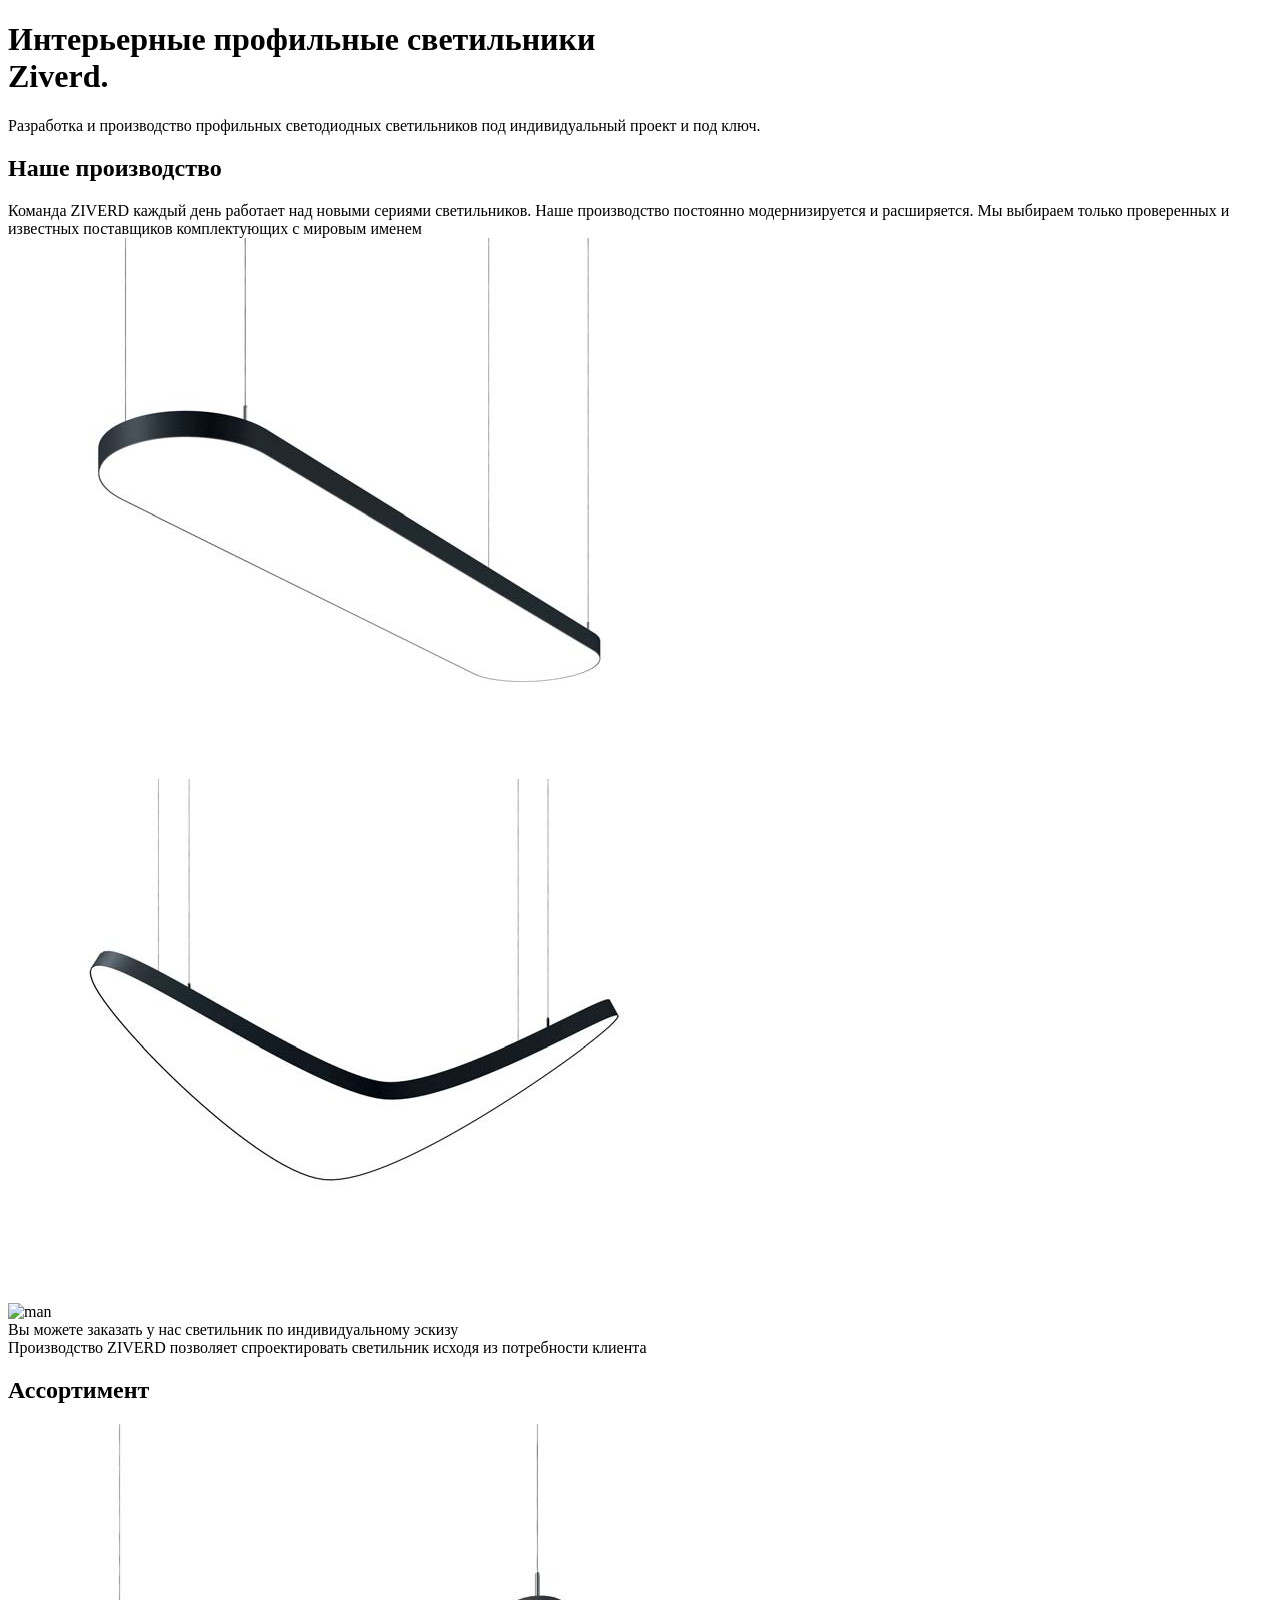
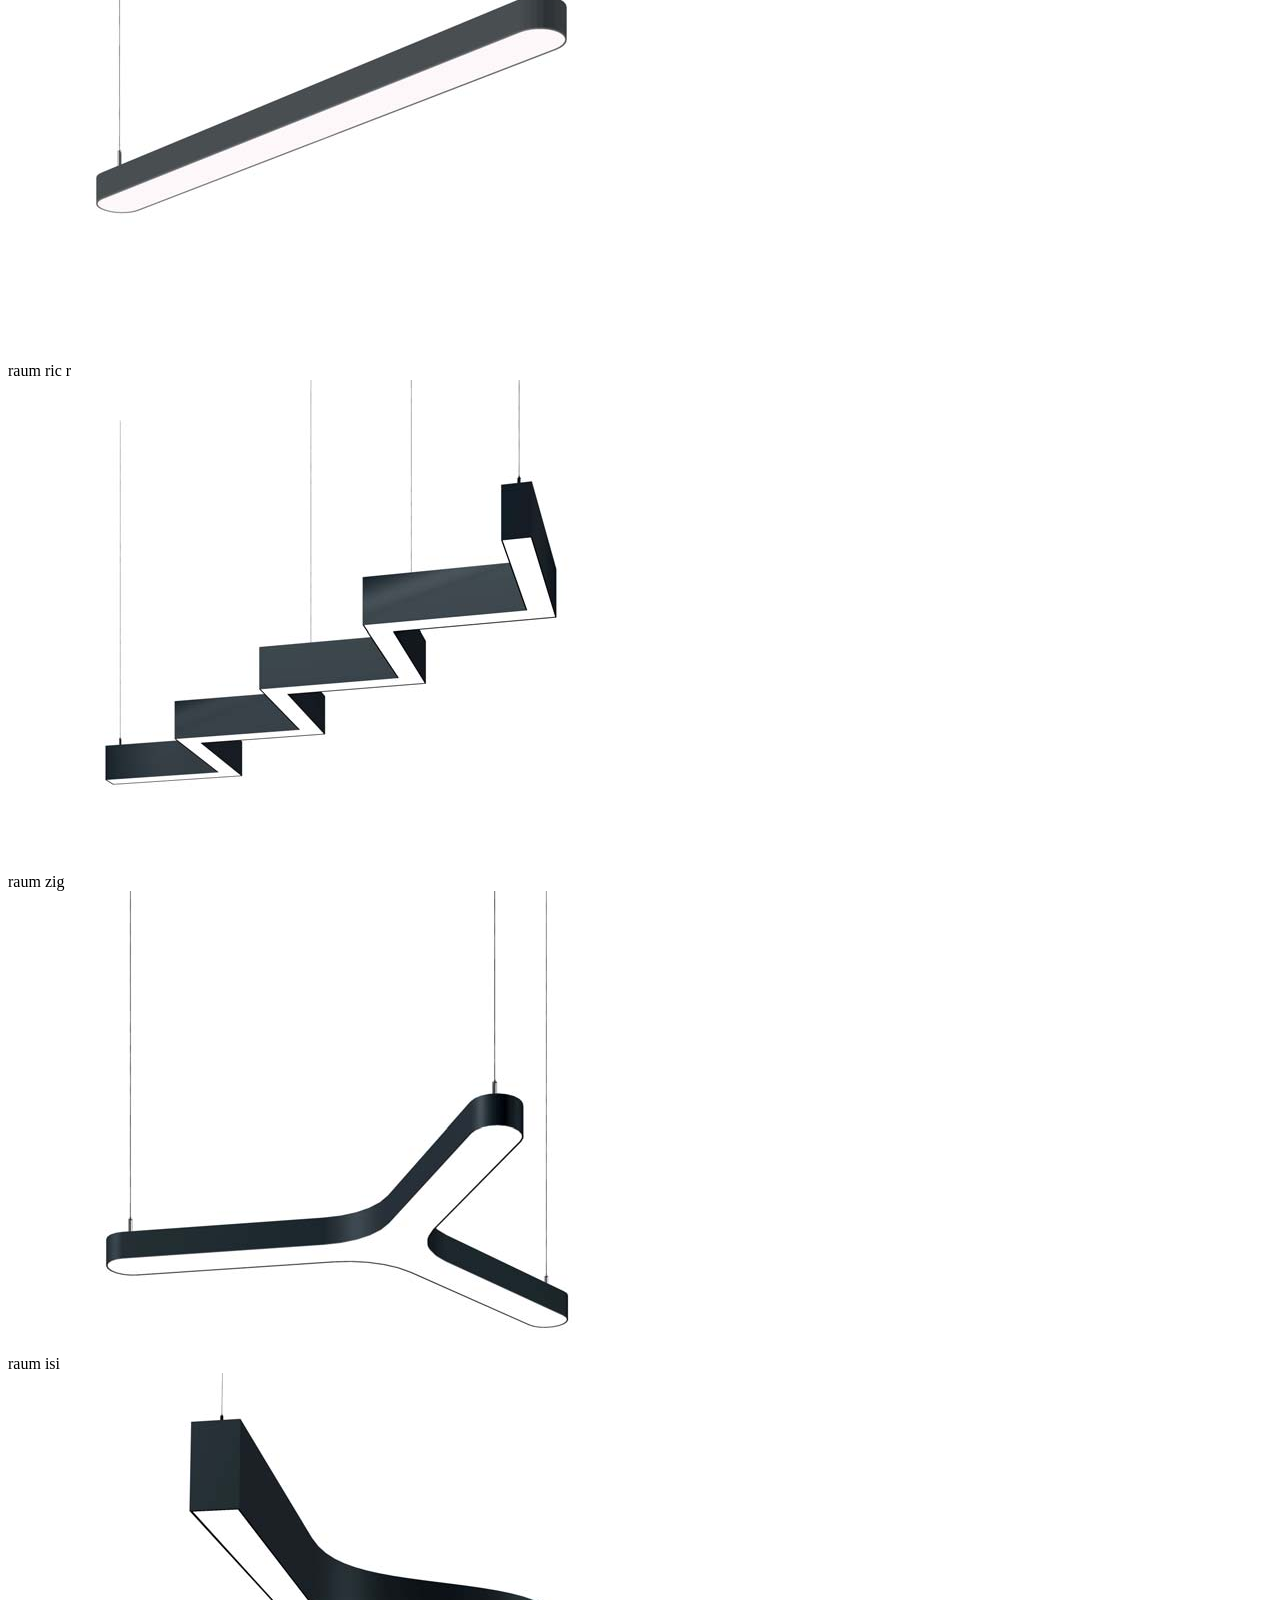
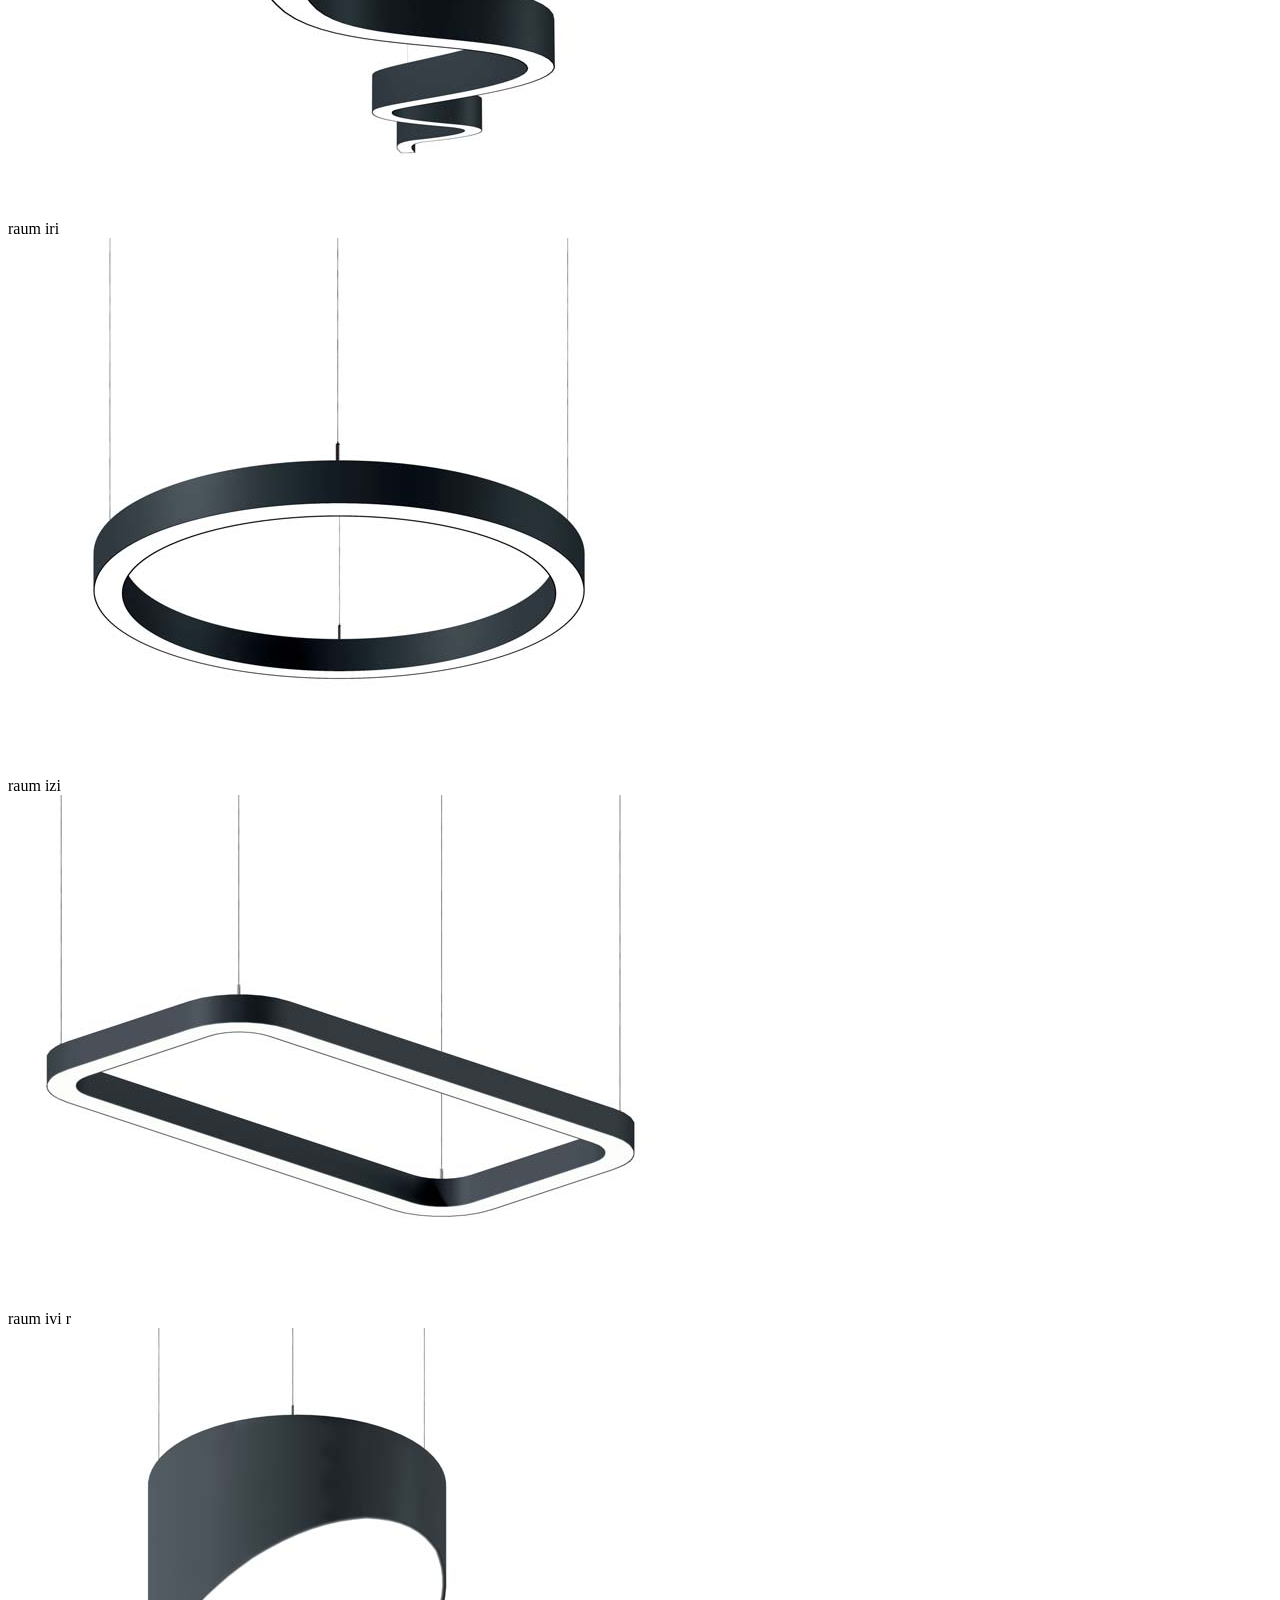
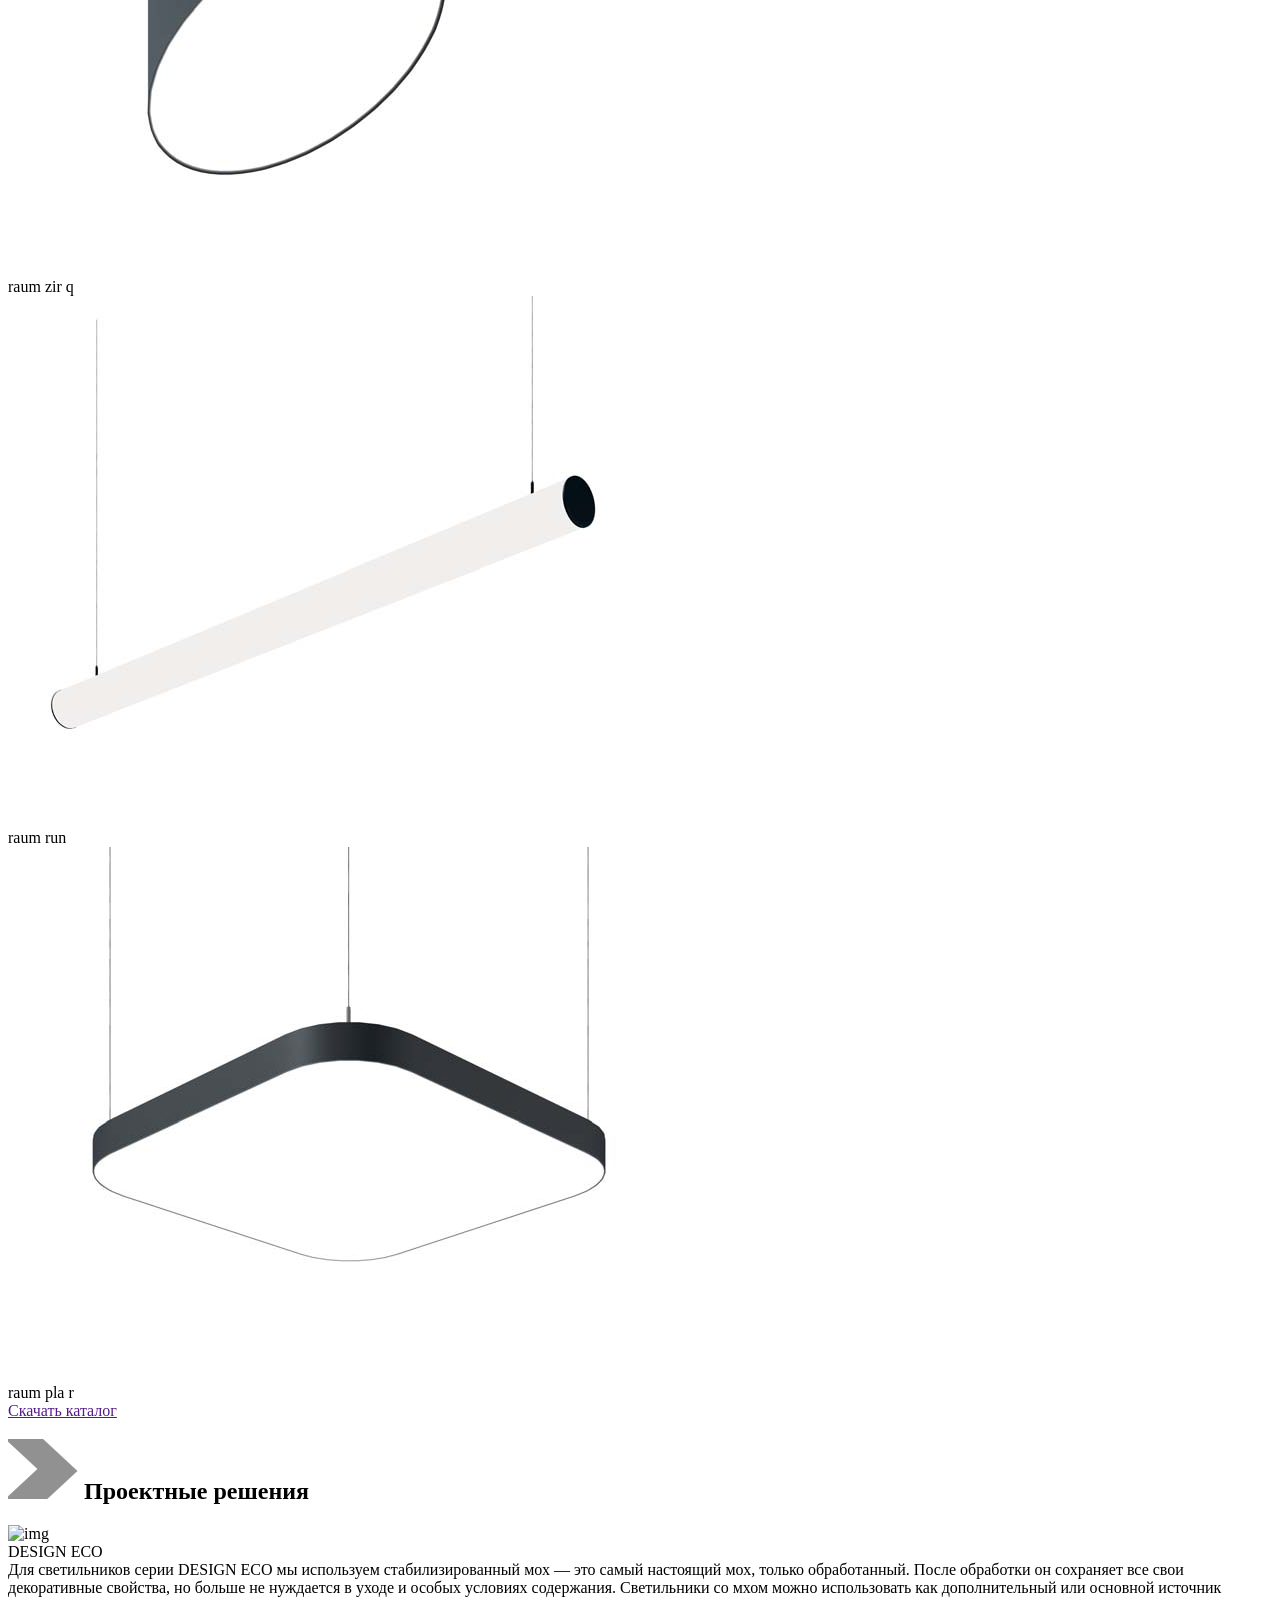
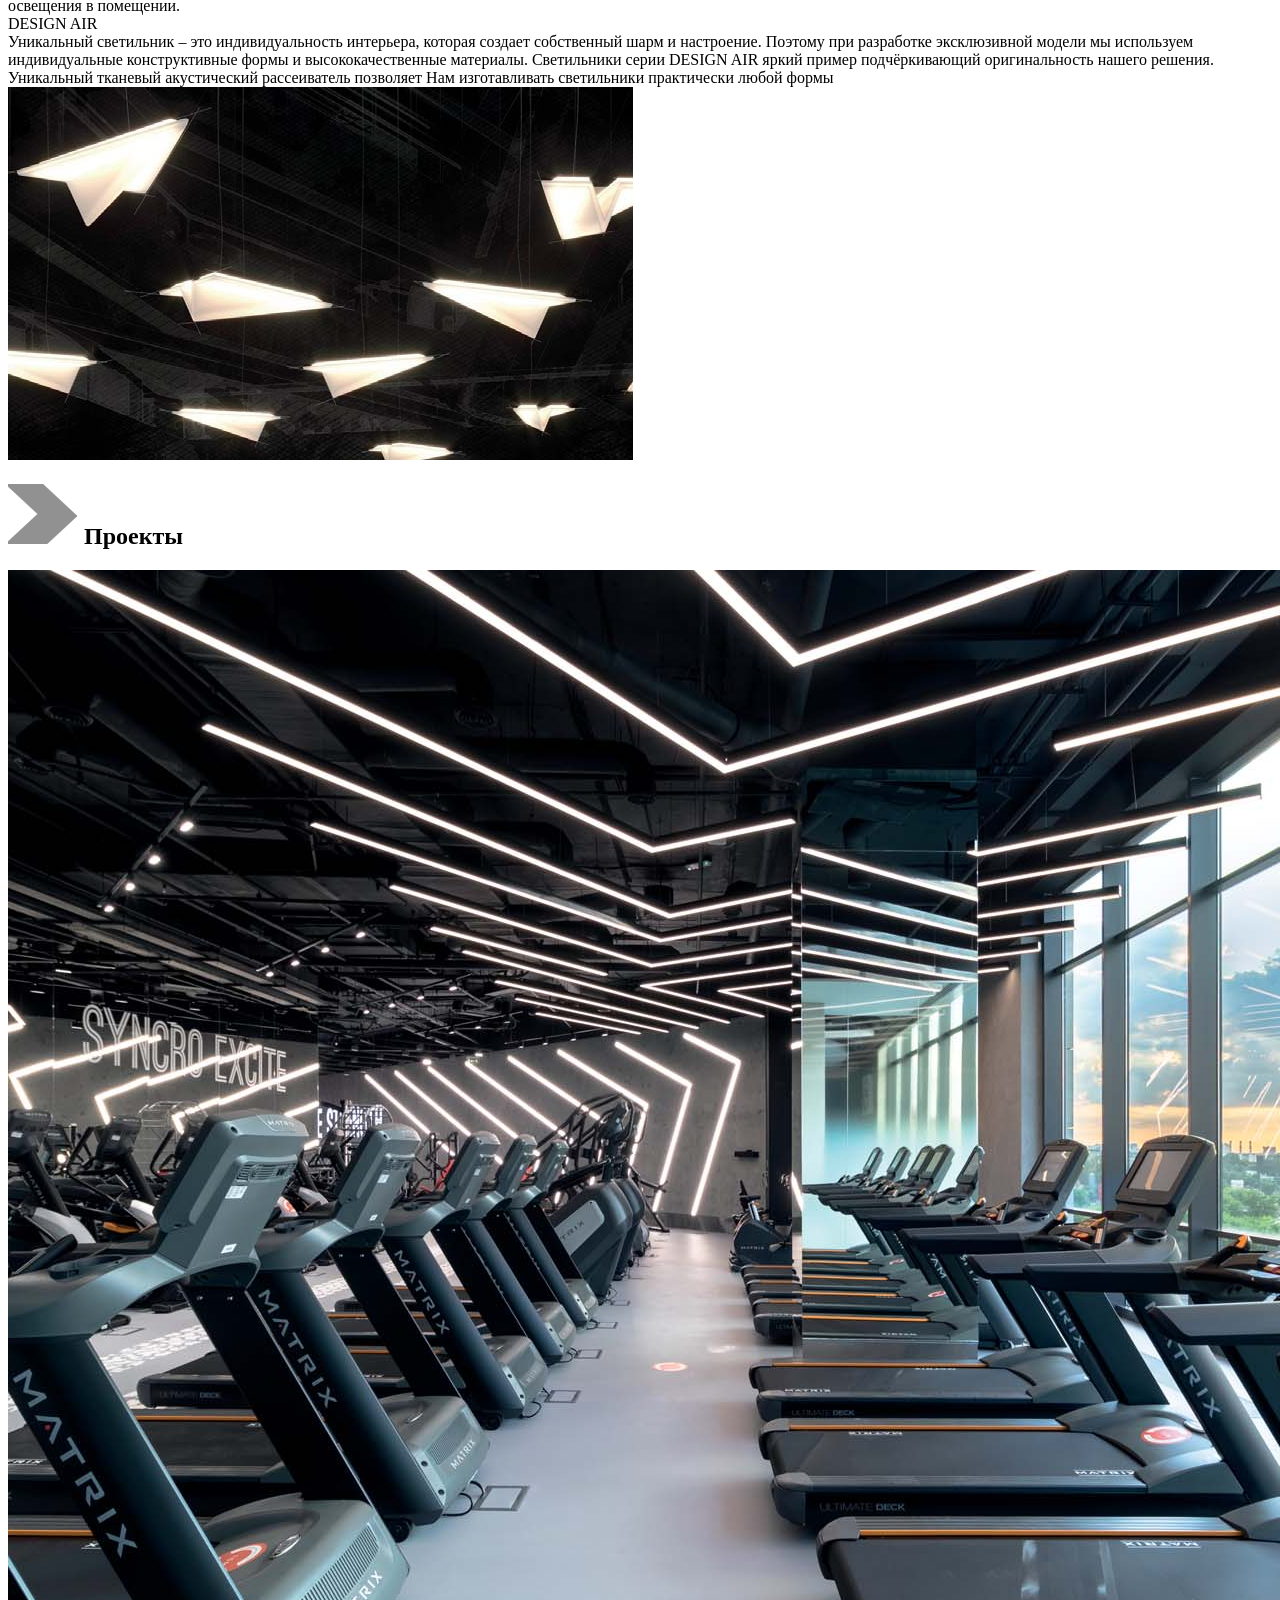
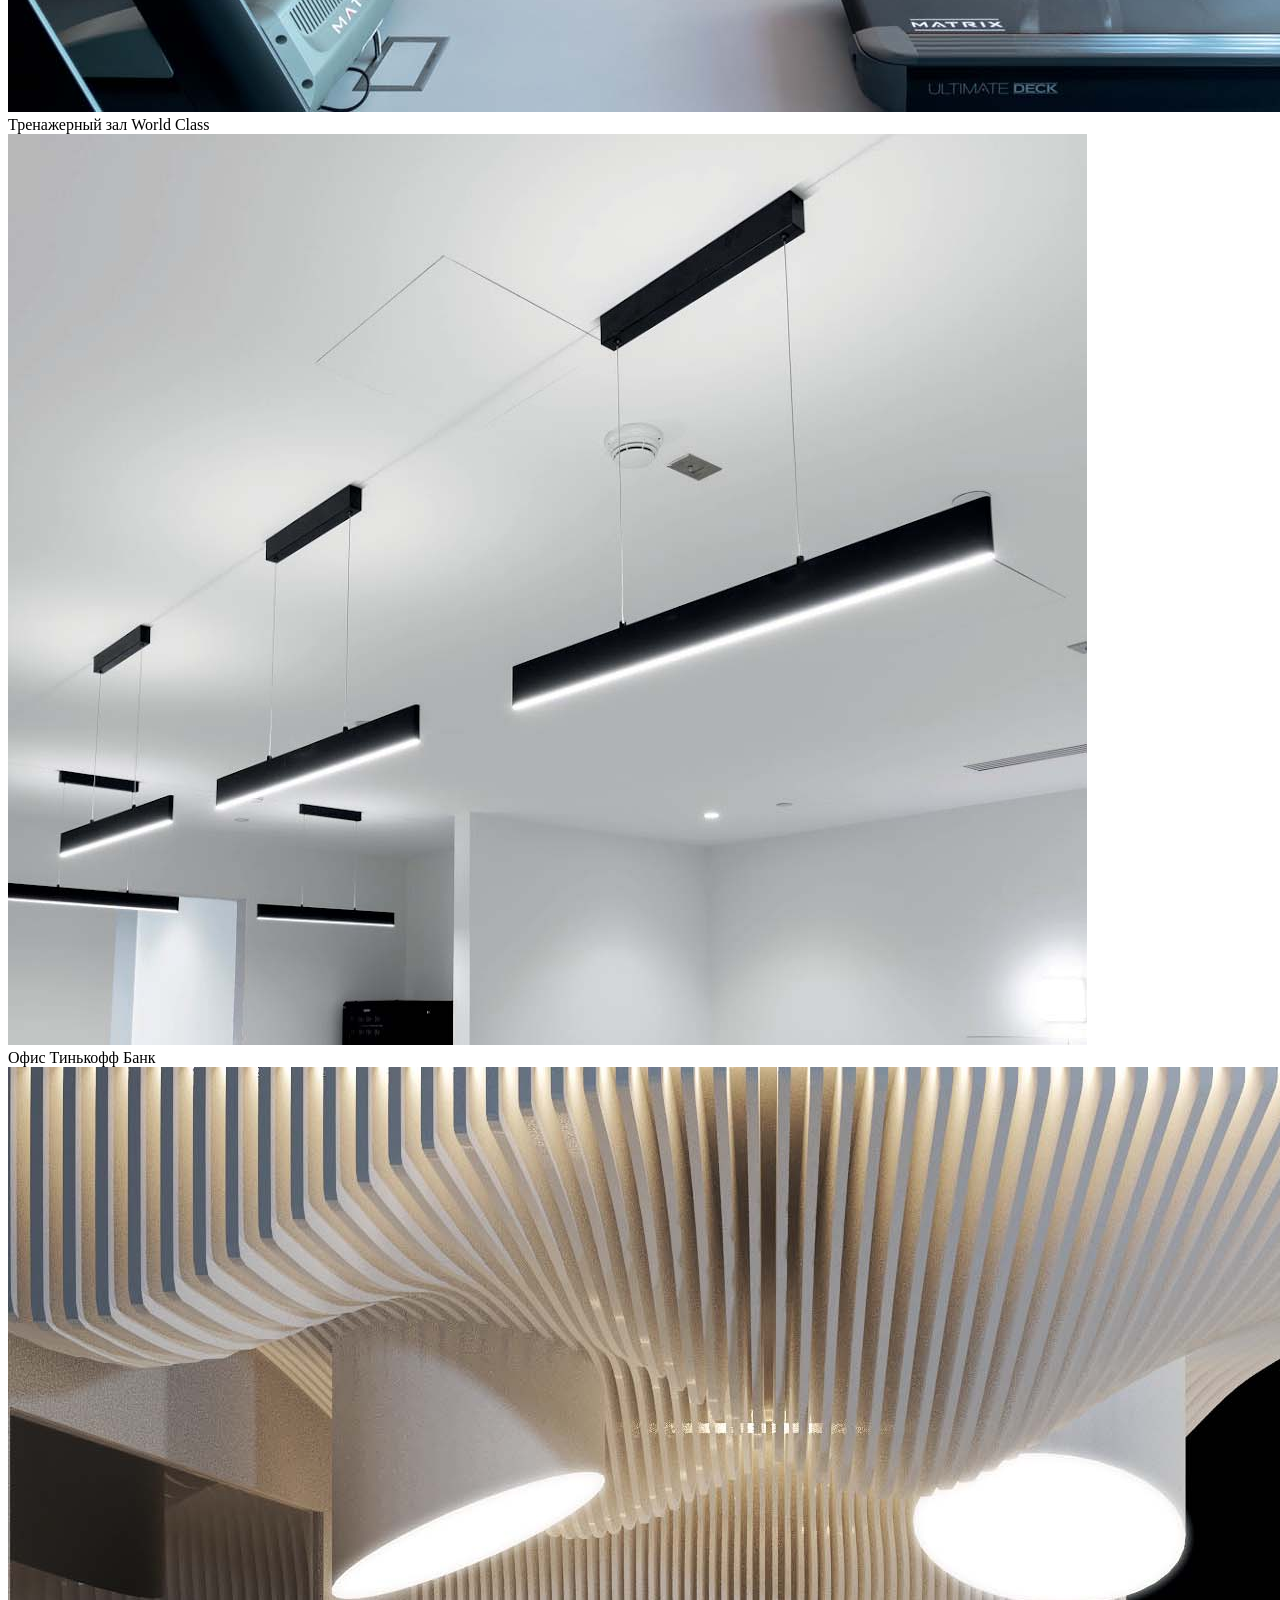
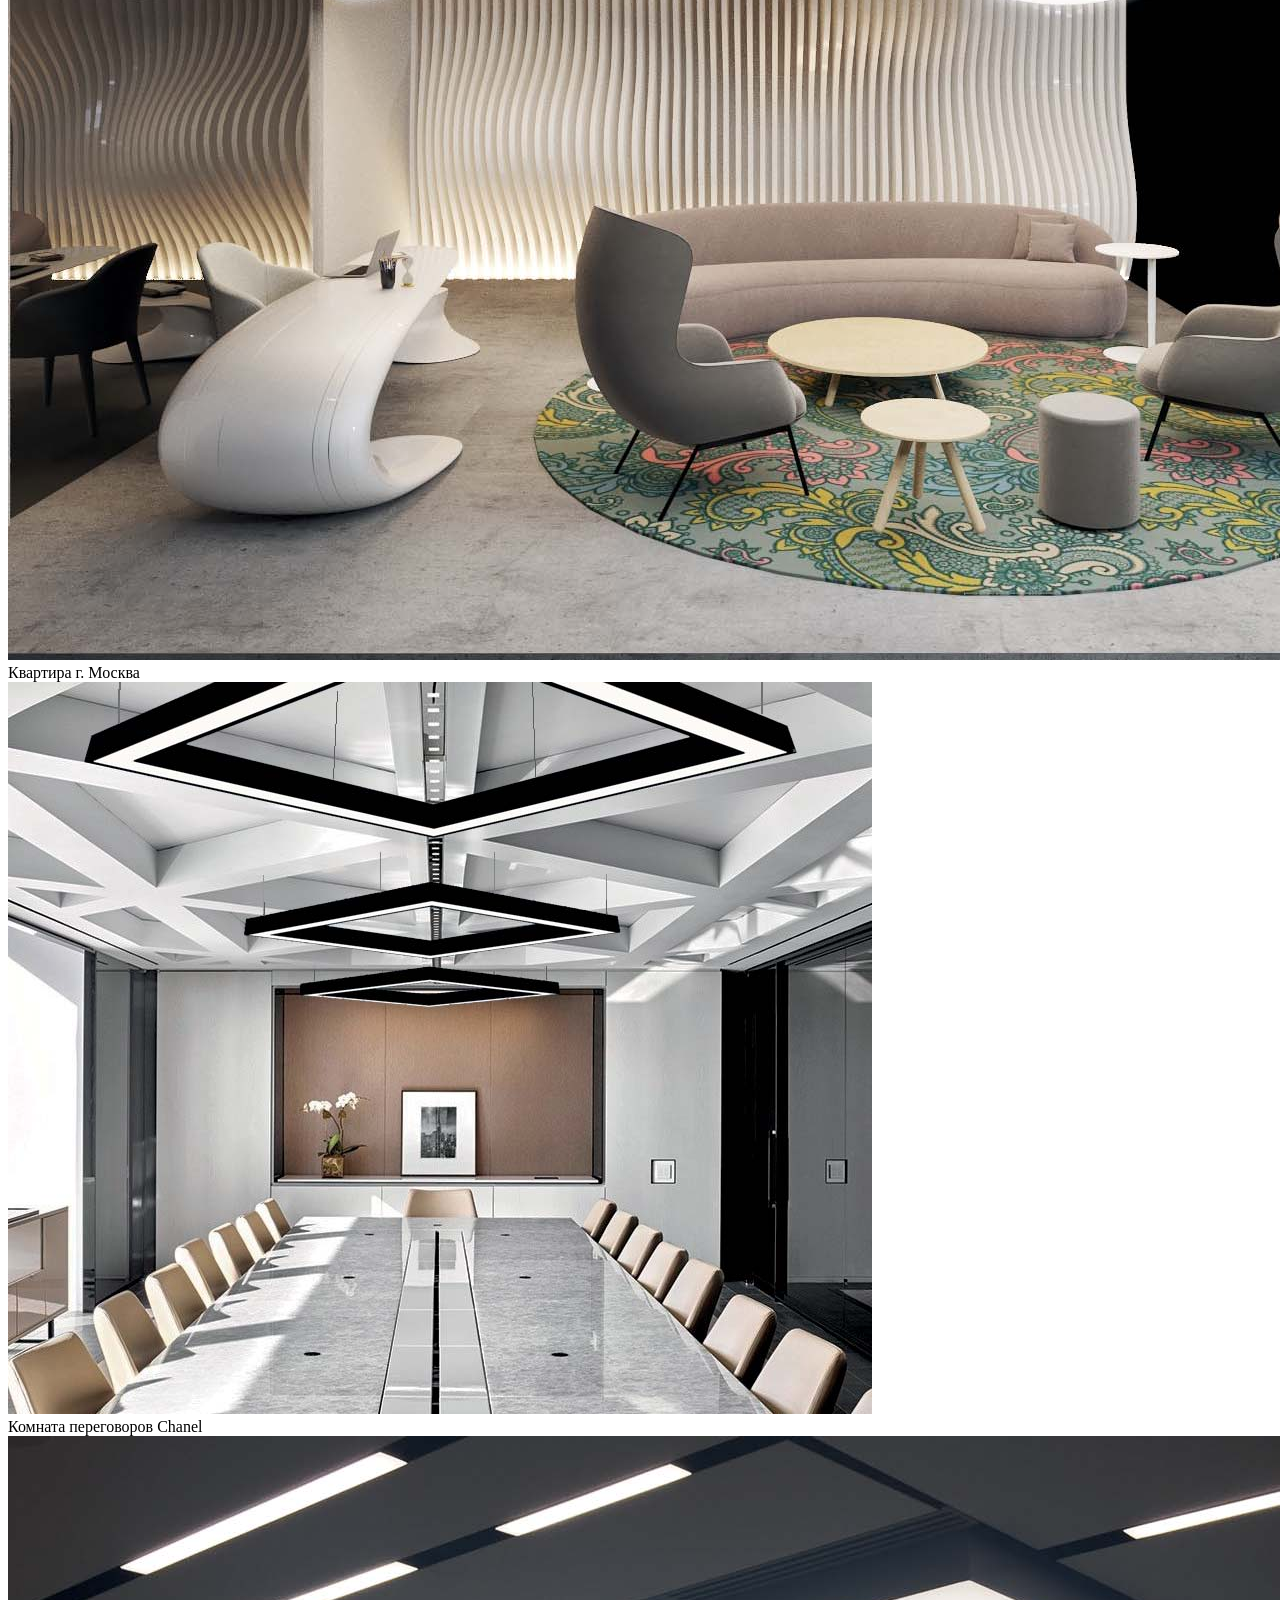
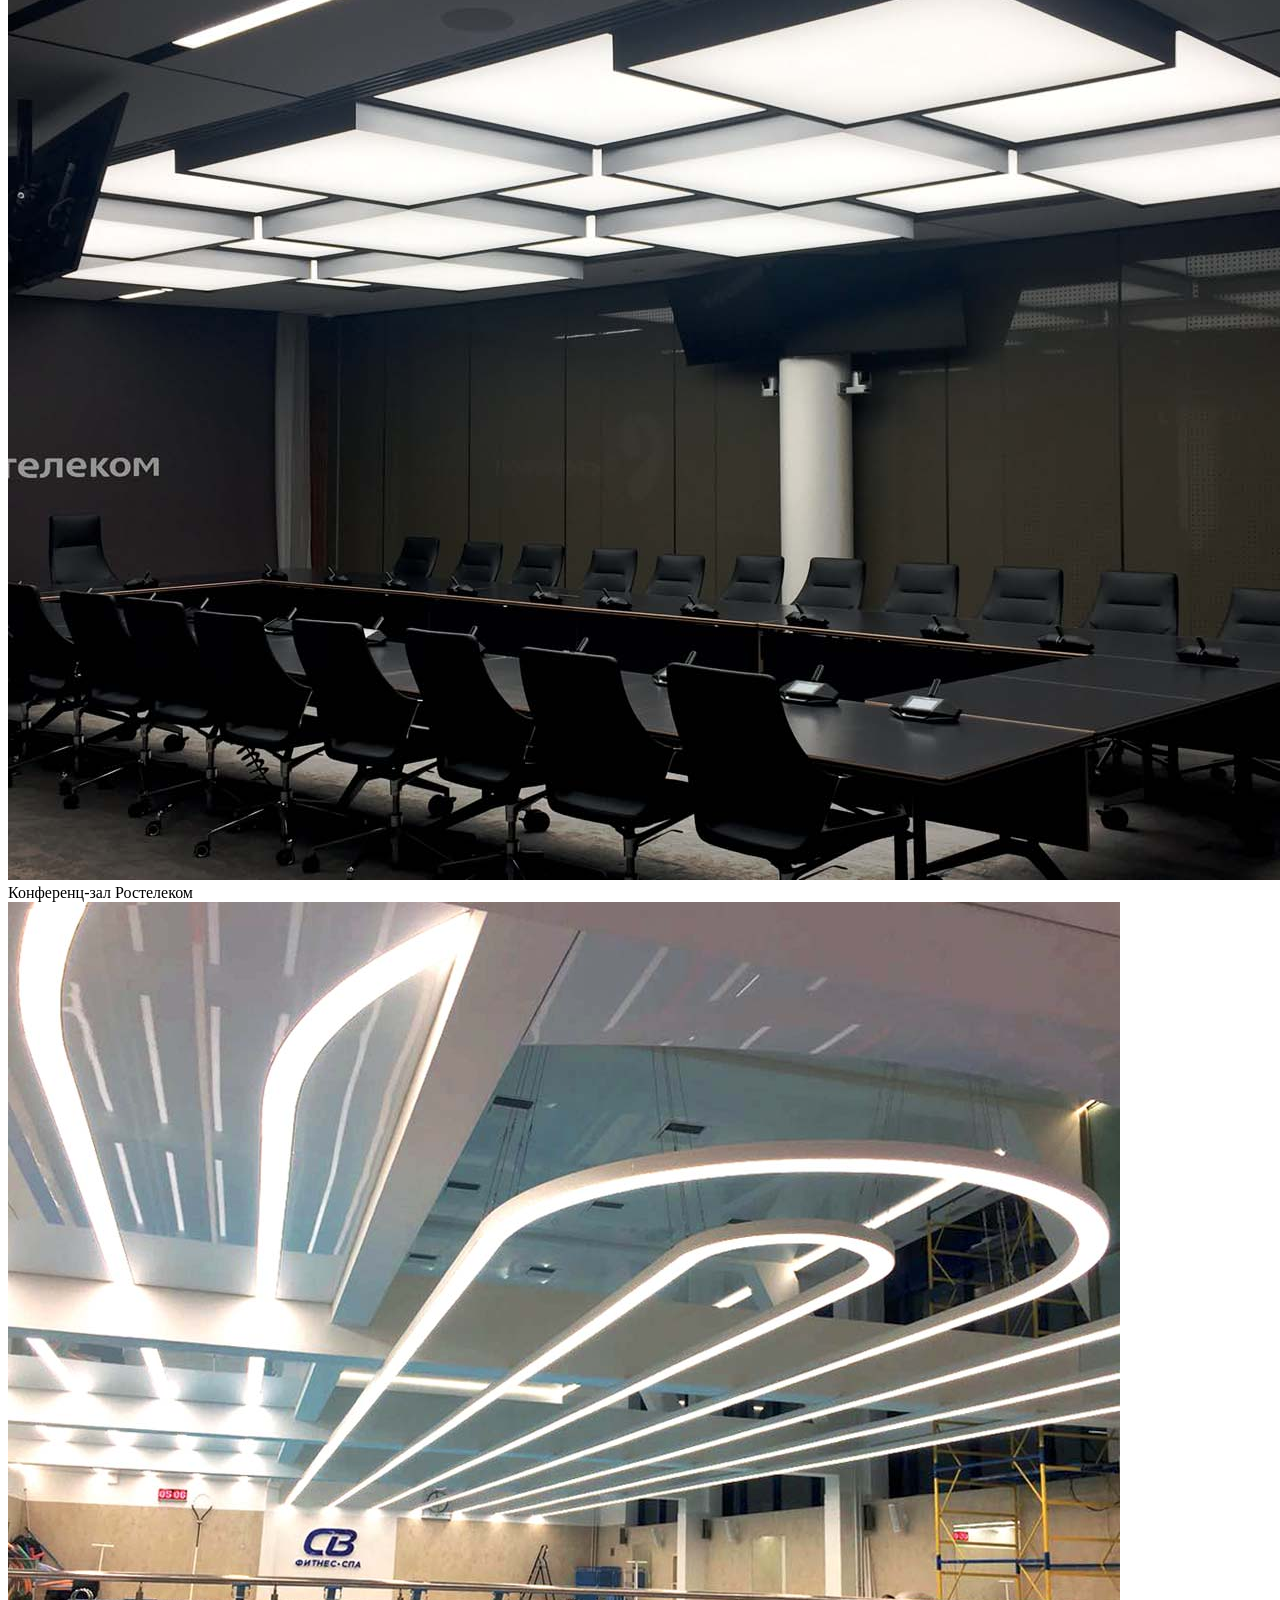
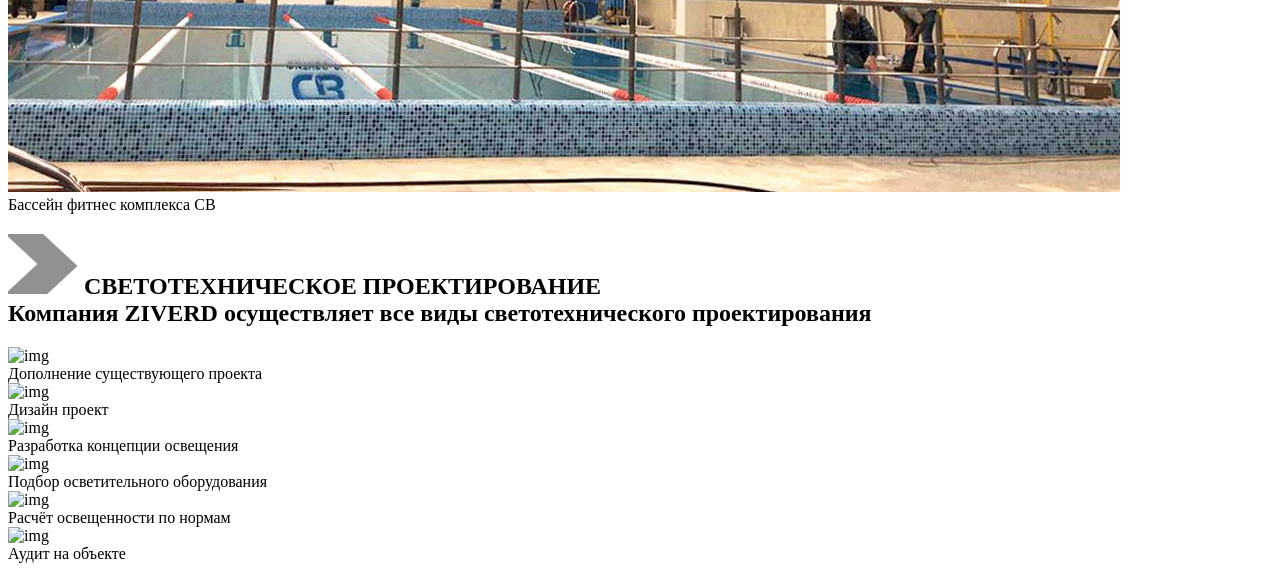
==== commit 3307ac60: "fix img" ====
--- a/#src/index.html
+++ b/#src/index.html
@@ -153,7 +153,7 @@
 
             <div class="project-sol-screen__blocks">
                 <div class="project-sol-screen__block project-sol-screen__block--1">
-                    <img src="img/15.png" alt="img">
+                    <img src="img/14.png" alt="img">
                     <div class="project-sol-screen__block-text">
                         <div class="project-sol-screen__block-title">
                             DESIGN ECO
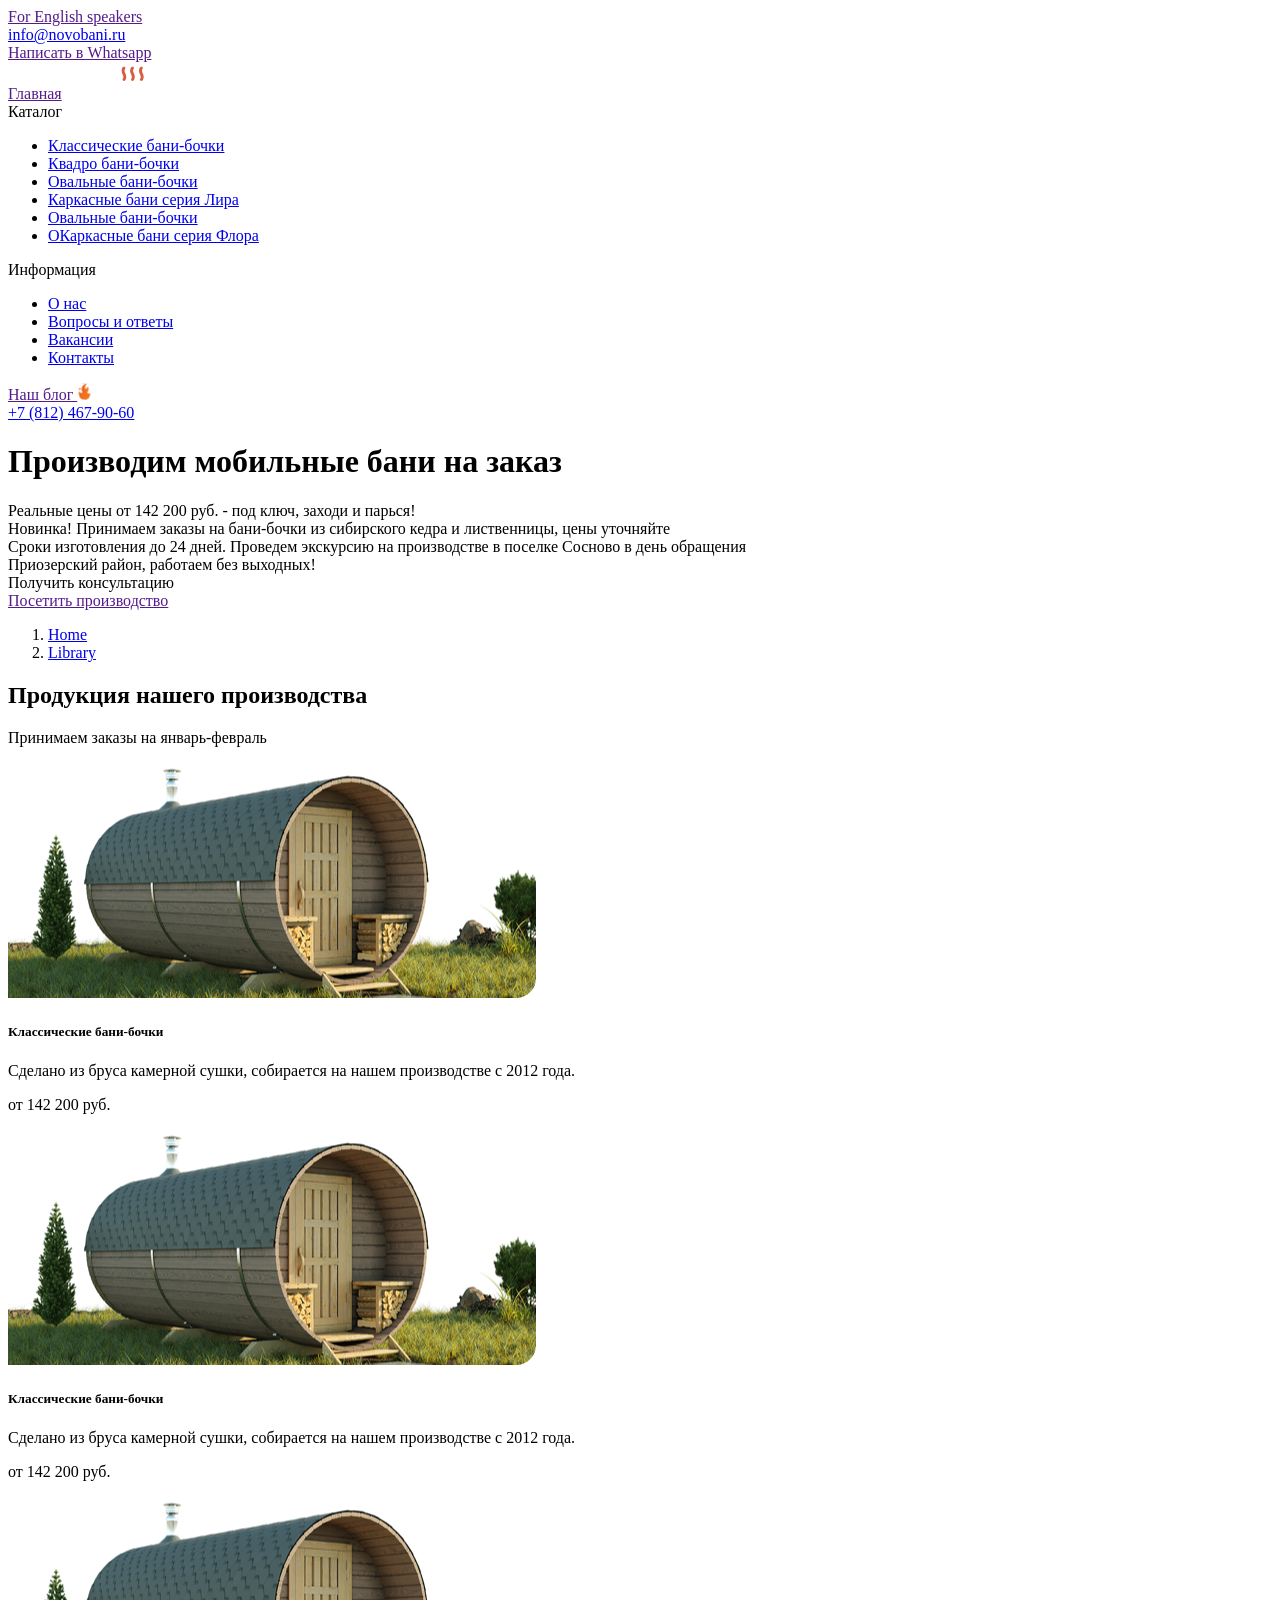
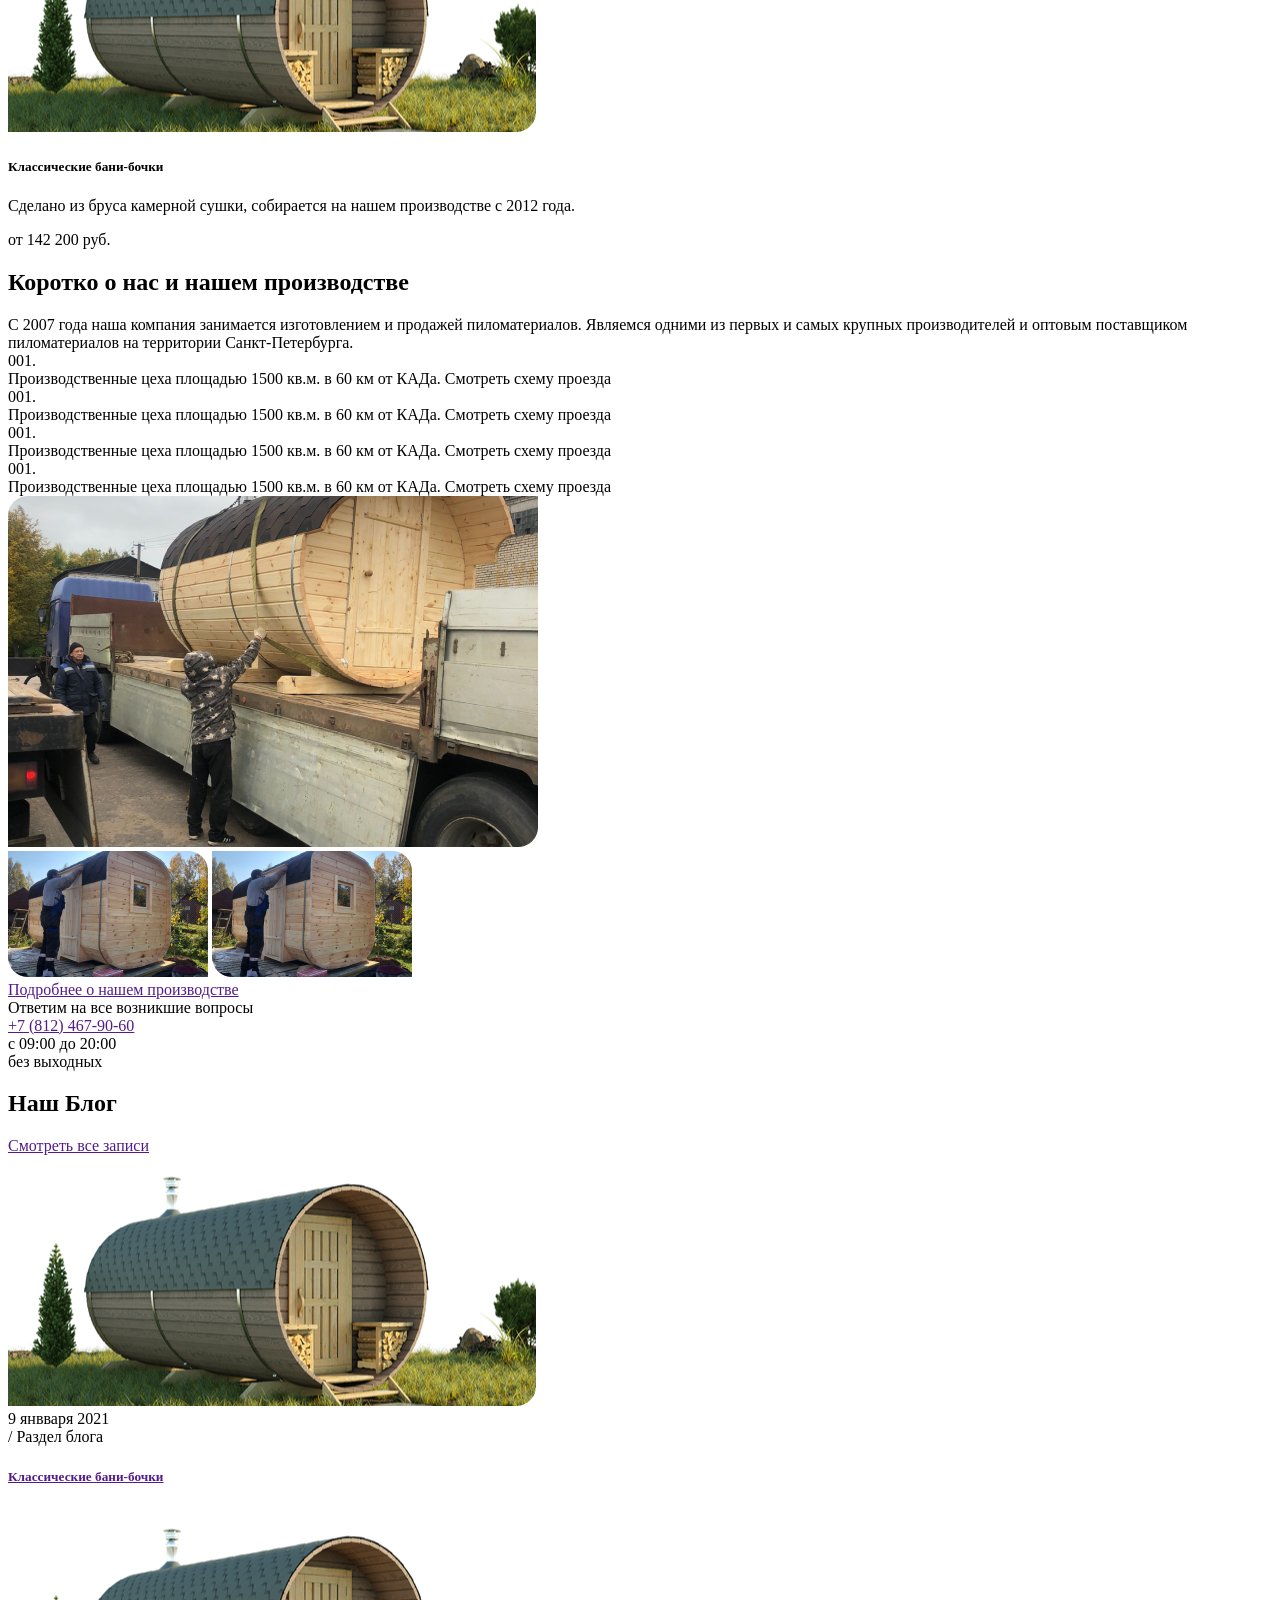
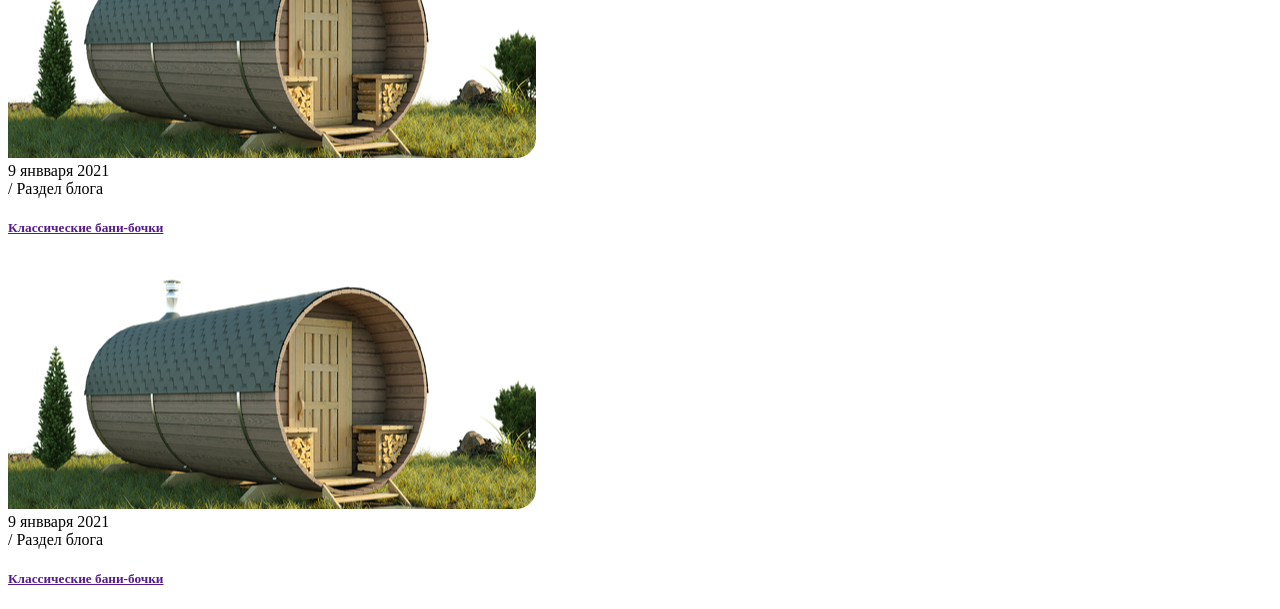
==== commit d33878b2: "few blocks" ====
--- a/#src/index.html
+++ b/#src/index.html
@@ -1,333 +1,296 @@
-<!doctype html>
+<!DOCTYPE html>
 <html lang="en">
 <head>
-    <title>FastFox test</title>
-    <!-- Required meta tags -->
-    <meta charset="utf-8">
-    <meta name="viewport" content="width=device-width, initial-scale=1, shrink-to-fit=no">
-    <link rel="stylesheet" href="css/style.min.css">
-    <link rel="preconnect" href="https://fonts.googleapis.com">
-    <link rel="preconnect" href="https://fonts.gstatic.com" crossorigin>
-    <link rel="icon" href="img/favicon.ico" type="image/x-icon">
-    <link href="https://fonts.googleapis.com/css2?family=Rubik:wght@400;700&display=swap" rel="stylesheet"> 
-    <link rel="stylesheet" type="text/css" href="//cdn.jsdelivr.net/npm/slick-carousel@1.8.1/slick/slick.css"/>
-    <link rel="stylesheet" type="text/css" href="//cdn.jsdelivr.net/npm/slick-carousel@1.8.1/slick/slick-theme.css"/>
+    <meta charset="UTF-8">
+    <meta http-equiv="X-UA-Compatible" content="IE=edge">
+    <meta name="viewport" content="width=device-width, initial-scale=1.0">
+    <link href="../libcss/bootstrap.min.css" rel="stylesheet">
+    <!-- <link href="../libcss/fonts.css" rel="stylesheet"> -->
+    <link rel="stylesheet" href="/css/style.css">
+    <title>Новобани</title>
 </head>
 <body>
-<main>
-    <div class="main-screen screen">
-        <div class="container">
-            <h1 class="h1">
-                Интерьерные профильные светильники 
-                <div class="company-name">
-                    Ziverd.
-                </div>
-            </h1>
-
-            <div class="main-screen__description plain-text">
-                Разработка и производство профильных 
-                светодиодных светильников под 
-                индивидуальный проект и под ключ.
-            </div>
-        </div>
-    </div>
-
-    <div class="production-screen screen">
-        <div class="container">
-            <h2 class="h2 plain-title">
-                Наше производство
+    <header>
+        <div class="header-top">
+            <div class="container">
+                <div class="hstack gap-3">
+                    <div class="header-top__eng-speakers"><a href="">For English speakers</a> </div>
+                    <div class="ms-auto header-top__mail"><a href="mailto:info@novobani.ru">info@novobani.ru</a> </div>
+                    <div class="header-top__wa"><a href="">Написать в Whatsapp</a> </div>
+                </div>
+            </div>
+        </div>
+        <div class="banner-wrapper">
+            <div class="header-navbar">
+                <div class="container">
+                    <div class="hstack gap-3">
+                        <div class="hstack gap-5">
+                            <div class="logo">
+                                <svg width="136" height="19" viewBox="0 0 136 19" fill="none" xmlns="http://www.w3.org/2000/svg">
+                                    <path d="M10.9168 17.4669H7.23697V13.6644H3.67982V17.4669H0V6.42741H3.67982V10.2299H7.23697V6.42741H10.9168V17.4669Z" fill="white"/>
+                                    <path d="M14.6625 16.1176C13.5504 15.0055 12.9943 13.6153 12.9943 11.9471C12.9943 10.2789 13.5504 8.8888 14.6625 7.77668C15.7747 6.68091 17.2629 6.13303 19.1274 6.13303C20.9918 6.13303 22.4719 6.68091 23.5677 7.77668C24.6962 8.87244 25.2604 10.2626 25.2604 11.9471C25.2604 13.6317 24.6962 15.0218 23.5677 16.1176C22.4719 17.2134 20.9918 17.7612 19.1274 17.7612C17.2629 17.7612 15.7747 17.2134 14.6625 16.1176ZM16.9195 11.9471C16.9195 12.634 17.1239 13.2064 17.5328 13.6644C17.958 14.106 18.4895 14.3267 19.1274 14.3267C19.7816 14.3267 20.3131 14.1141 20.722 13.6889C21.1308 13.2473 21.3353 12.6667 21.3353 11.9471C21.3353 11.2602 21.1227 10.696 20.6974 10.2544C20.2886 9.79649 19.7652 9.56752 19.1274 9.56752C18.4895 9.56752 17.958 9.78831 17.5328 10.2299C17.1239 10.6551 16.9195 11.2275 16.9195 11.9471Z" fill="white"/>
+                                    <path d="M27.3351 17.4669V6.42741C27.4659 6.42741 28.1365 6.40288 29.3467 6.35381C30.5733 6.30475 31.481 6.28022 32.0698 6.28022C35.5533 6.28022 37.2951 7.2615 37.2951 9.22407C37.2951 9.84555 37.0989 10.3853 36.7063 10.8432C36.3302 11.2848 35.8804 11.5464 35.3571 11.6282V11.6773C36.044 11.8735 36.5755 12.1925 36.9517 12.634C37.3442 13.0593 37.5404 13.5663 37.5404 14.155C37.5404 16.461 35.7251 17.614 32.0943 17.614C31.6037 17.614 30.7614 17.5895 29.5675 17.5405C28.39 17.4914 27.6458 17.4669 27.3351 17.4669ZM32.1924 13.0511H31.0149V14.5721C31.6527 14.6375 32.1516 14.6702 32.5114 14.6702C32.8385 14.6702 33.1083 14.5966 33.3209 14.4494C33.5335 14.2859 33.6398 14.0978 33.6398 13.8852C33.6398 13.3291 33.1574 13.0511 32.1924 13.0511ZM32.4132 9.22407C31.7754 9.22407 31.3093 9.2486 31.0149 9.29767V10.8432H32.2415C33.0102 10.8432 33.3945 10.5652 33.3945 10.0091C33.3945 9.79649 33.3046 9.61658 33.1247 9.46939C32.9448 9.30584 32.7076 9.22407 32.4132 9.22407Z" fill="white"/>
+                                    <path d="M40.9195 16.1176C39.8074 15.0055 39.2514 13.6153 39.2514 11.9471C39.2514 10.2789 39.8074 8.8888 40.9195 7.77668C42.0317 6.68091 43.52 6.13303 45.3844 6.13303C47.2488 6.13303 48.7289 6.68091 49.8247 7.77668C50.9532 8.87244 51.5174 10.2626 51.5174 11.9471C51.5174 13.6317 50.9532 15.0218 49.8247 16.1176C48.7289 17.2134 47.2488 17.7612 45.3844 17.7612C43.52 17.7612 42.0317 17.2134 40.9195 16.1176ZM43.1765 11.9471C43.1765 12.634 43.3809 13.2064 43.7898 13.6644C44.215 14.106 44.7466 14.3267 45.3844 14.3267C46.0386 14.3267 46.5701 14.1141 46.979 13.6889C47.3878 13.2473 47.5923 12.6667 47.5923 11.9471C47.5923 11.2602 47.3797 10.696 46.9544 10.2544C46.5456 9.79649 46.0222 9.56752 45.3844 9.56752C44.7466 9.56752 44.215 9.78831 43.7898 10.2299C43.3809 10.6551 43.1765 11.2275 43.1765 11.9471Z" fill="white"/>
+                                    <path d="M61.6386 0L63.5521 3.04198C63.0615 3.54898 62.5545 3.90878 62.0311 4.12139C61.7695 4.21952 61.1889 4.39942 60.2894 4.6611C59.4062 4.90642 58.7929 5.11903 58.4495 5.29893C57.3537 5.8877 56.7159 6.86081 56.536 8.21825H56.585C56.9285 7.77668 57.4109 7.40869 58.0324 7.11431C58.6539 6.81992 59.2999 6.67273 59.9704 6.67273C61.426 6.67273 62.6036 7.16337 63.5031 8.14466C64.4026 9.09323 64.8523 10.3934 64.8523 12.0453C64.8523 13.6644 64.3126 15.0218 63.2332 16.1176C62.1538 17.2134 60.7309 17.7612 58.9646 17.7612C57.0511 17.7612 55.5547 17.1234 54.4753 15.8477C53.3958 14.5721 52.8561 12.8466 52.8561 10.6715C52.8561 6.01037 54.2708 3.05016 57.1002 1.79084C57.6562 1.54552 58.2696 1.34926 58.9401 1.20207C59.6924 1.02217 60.2485 0.858623 60.6083 0.711431C60.9844 0.547883 61.3279 0.31074 61.6386 0ZM56.7813 11.4565C56.7976 12.2742 56.9939 12.9611 57.37 13.5172C57.7462 14.0569 58.245 14.3267 58.8665 14.3267C59.7169 14.3922 60.3221 14.0569 60.6819 13.3209C61.0417 12.585 61.0499 11.849 60.7064 11.113C60.3793 10.3771 59.8151 10.0418 59.0137 10.1072C57.9343 10.1072 57.1901 10.557 56.7813 11.4565Z" fill="white"/>
+                                    <path d="M68.1138 9.88644L67.2061 7.21244C68.3836 6.49283 69.7492 6.13303 71.3029 6.13303C72.9057 6.13303 74.0669 6.51736 74.7865 7.28603C75.5225 8.05471 75.8904 9.23225 75.8904 10.8187V17.4669H72.7013V16.461C72.1616 17.2297 71.1966 17.614 69.8065 17.614C68.7598 17.614 67.9175 17.3033 67.2797 16.6818C66.6418 16.0603 66.3229 15.2099 66.3229 14.1305C66.3229 12.9693 66.6827 12.0698 67.4023 11.432C68.1383 10.7941 69.1032 10.4752 70.2971 10.4752C71.2293 10.4752 71.949 10.6796 72.4559 11.0885C72.5377 9.8292 72.0307 9.19954 70.935 9.19954C70.1826 9.19954 69.2422 9.4285 68.1138 9.88644ZM71.0576 14.5475C71.7118 14.5475 72.1779 14.3595 72.4559 13.9833V13.2964C72.1125 13.0511 71.6464 12.9284 71.0576 12.9284C70.7469 12.9284 70.4934 13.002 70.2971 13.1492C70.1009 13.2964 70.0027 13.5008 70.0027 13.7625C70.0027 14.0078 70.1009 14.2041 70.2971 14.3513C70.4934 14.4821 70.7469 14.5475 71.0576 14.5475Z" fill="white"/>
+                                    <path d="M89.2566 17.4669H85.5768V13.6644H82.0196V17.4669H78.3398V6.42741H82.0196V10.2299H85.5768V6.42741H89.2566V17.4669Z" fill="white"/>
+                                    <path d="M99.5524 11.7018L95.6273 17.4669H91.9475V6.42741H95.6273V12.1925L99.5524 6.42741H103.232V17.4669H99.5524V11.7018Z" fill="white"/>
+                                    <path d="M115.967 19.0003C115.595 19.0003 115.223 18.8633 114.936 18.5886C114.36 18.0315 114.356 17.127 114.923 16.5629C114.943 16.5398 116.05 15.2474 114.652 12.4814C112.289 7.80432 114.813 5.22498 114.923 5.11593C115.493 4.55323 116.42 4.54764 116.997 5.10125C117.564 5.64858 117.579 6.53422 117.036 7.09972C116.952 7.19618 115.907 8.49564 117.281 11.2141C119.643 15.8897 117.119 18.467 117.01 18.5753C116.724 18.8577 116.345 19.0003 115.967 19.0003Z" fill="#DA5C3E"/>
+                                    <path d="M124.475 19.0003C124.102 19.0003 123.728 18.8605 123.443 18.5809C122.874 18.0203 122.874 17.115 123.444 16.5551C123.465 16.5328 124.576 15.2458 123.17 12.4868C120.785 7.80395 123.334 5.21684 123.444 5.10988C124.014 4.54996 124.935 4.54996 125.505 5.10988C126.067 5.65932 126.075 6.54709 125.532 7.10841C125.447 7.20558 124.401 8.49949 125.779 11.2068C128.166 15.8924 125.616 18.4754 125.505 18.5823C125.221 18.8605 124.848 19.0003 124.475 19.0003Z" fill="#DA5C3E"/>
+                                    <path d="M133.37 19.0003C132.997 19.0003 132.623 18.8605 132.338 18.5809C131.77 18.0203 131.77 17.115 132.339 16.5551C132.36 16.5327 133.471 15.2457 132.065 12.4866C129.682 7.80368 132.227 5.2179 132.338 5.10955C132.908 4.54961 133.83 4.55101 134.401 5.10815C134.962 5.659 134.971 6.54679 134.428 7.10673C134.345 7.2011 133.296 8.49504 134.675 11.2052C137.061 15.891 134.512 18.474 134.401 18.5809C134.117 18.8605 133.744 19.0003 133.37 19.0003Z" fill="#DA5C3E"/>
+                                </svg>
+                                
+                            </div>
+
+                            <div class="header-navbar__item">
+                                <a href="">Главная</a>
+                            </div>
+
+
+
+                            <div class="header-navbar__item dropdown">
+                                <div class="dropdown-toggle link-like" type="button" id="dropdownMenuButton1" data-bs-toggle="dropdown" aria-expanded="false">
+                                Каталог
+                                </div>
+                                <ul class="dropdown-menu" aria-labelledby="dropdownMenuButton1">
+                                    <li><a class="dropdown-item" href="#">Классические бани-бочки</a></li>
+                                    <li><a class="dropdown-item" href="#">Квадро бани-бочки</a></li>
+                                    <li><a class="dropdown-item" href="#">Овальные бани-бочки</a></li>
+                                    <li><a class="dropdown-item" href="#">Каркасные бани серия Лира</a></li>
+                                    <li><a class="dropdown-item" href="#">Овальные бани-бочки</a></li>
+                                    <li><a class="dropdown-item" href="#">ОКаркасные бани серия Флора</a></li>
+                                </ul>
+                            </div>
+
+                            <div class="header-navbar__item dropdown">
+                                <div class="dropdown-toggle link-like" type="button" id="dropdownMenuButton2" data-bs-toggle="dropdown" aria-expanded="false">
+                                    Информация
+                                </div>
+                                <ul class="dropdown-menu" aria-labelledby="dropdownMenuButton2">
+                                    <li><a class="dropdown-item" href="#">О нас</a></li>
+                                    <li><a class="dropdown-item" href="#">Вопросы и ответы</a></li>
+                                    <li><a class="dropdown-item" href="#">Вакансии</a></li>
+                                    <li><a class="dropdown-item" href="#">Контакты</a></li>
+                                </ul>
+                            </div>
+
+                            <div class="header-navbar__item">
+                               <a href="">
+                                    Наш блог 
+                                    <svg width="16" height="17" viewBox="0 0 16 17" fill="none" xmlns="http://www.w3.org/2000/svg" xmlns:xlink="http://www.w3.org/1999/xlink">
+                                        <rect x="0.00292969" y="0.746094" width="15" height="15.9907" fill="url(#pattern0)"/>
+                                        <defs>
+                                        <pattern id="pattern0" patternContentUnits="objectBoundingBox" width="1" height="1">
+                                        <use xlink:href="#image0_744_440" transform="translate(-0.0330231) scale(0.00208212 0.00195312)"/>
+                                        </pattern>
+                                        <image id="image0_744_440" width="512" height="512" xlink:href="[data-uri]"/>
+                                        </defs>
+                                    </svg>
+
+                               </a>
+                                    
+                            </div>
+                        </div>
+                        <div class="ms-auto header-navbar__phone">
+                            <a href="tel:88124679060">+7 (812) 467-90-60</a>
+                        </div>
+                    </div>
+                </div>
+            </div>
+            <div class="container">
+            
+               <div class="banner">
+                    <h1 class="h1">
+                        Производим мобильные бани на заказ
+                    </h1>
+                    <div class="banner__subtitle">
+                        Реальные цены от <span class="fw-bolder">142 200 руб.</span> - под ключ, заходи и парься!
+                    </div>
+                    <div class="banner-list">
+                        <div class="banner-list__item">
+                            <div class="banner-list__item-content">
+                                Новинка! Принимаем заказы на бани-бочки из сибирского кедра и лиственницы, цены уточняйте
+                            </div> 
+                        </div>
+
+                        <div class="banner-list__item">
+                            <div class="banner-list__item-content">
+
+                                Сроки изготовления до 24 дней. Проведем экскурсию на производстве в поселке Сосново в день обращения
+                                <div class="yellow">
+                                    Приозерский район, работаем без выходных!       
+                                </div>
+                            </div>
+                        </div>
+
+
+                    </div>
+                    <div class="banners__btns hstack gap-5">
+                        <div class="btn btn-cons">Получить консультацию</div>
+                        <a class="visit" href="">Посетить производство</a>
+                    </div>
+                </div>
+                
+            </div>
+        </div>
+        
+    </header>
+    <main class="container overflow-hidden">
+                
+        <nav aria-label="breadcrumb">
+            <ol class="breadcrumb">
+            <li class="breadcrumb-item"><a href="#">Home</a></li>
+            <li class="breadcrumb-item"><a href="#">Library</a></li>
+            </ol>
+        </nav>
+
+        <div class="block overflow-hidden">
+            <h2 class="horiz-h">
+                Продукция нашего производства
             </h2>
-            <div class="production-screen__description plain-text">
-                Команда ZIVERD каждый день работает над новыми сериями светильников.  
-                Наше производство постоянно модернизируется и расширяется. 
-                Мы выбираем только проверенных и известных поставщиков 
-                комплектующих с мировым именем
-            </div>
-
-            <div class="pic-grid">
-                <div class="production-screen__lamps">
-                    <img src="img/2.png" alt="lamp1">
-                    <img src="img/3.png" alt="lamp2">
-                </div>
-                <div class="production-screen__man">
-                    <img src="img/4.png" alt="man">
-                </div>
-
-                <div class="production-screen__desc-1 plain-text-2">Вы можете заказать у нас светильник 
-                    по индивидуальному эскизу </div>
-                <div class="production-screen__desc-2 plain-text-2">
-                    Производство ZIVERD позволяет  
-                    спроектировать светильник исходя 
-                    из потребности клиента   
-                </div>
-            </div>
-        </div>
-    </div>
-
-    <div class="assortment-screen">
-        <div class="container">
-            <h2 class="h2 plain-title">
-                Ассортимент
+
+            <div class="horiz-h__subtitle">
+                Принимаем заказы на <span class="fw-bolder">январь-февраль</span>
+            </div>
+            <div class="row g-5">
+                <div class="card col-md-6" >
+                    <img src="img/card-img.jpg" class="card-img-top" alt="...">
+                    <div class="card-body">
+                      <h5 class="card-title">Классические бани-бочки</h5>
+                      <p class="card-text">Сделано из бруса камерной сушки, собирается на нашем производстве с 2012 года.</p>
+                      <div class="card-price">
+                        от <span class="num">142 200</span> руб.
+                      </div>
+                    </div>
+                </div>
+                <div class="card col-md-6" >
+                    <img src="img/card-img.jpg" class="card-img-top" alt="...">
+                    <div class="card-body">
+                      <h5 class="card-title">Классические бани-бочки</h5>
+                      <p class="card-text">Сделано из бруса камерной сушки, собирается на нашем производстве с 2012 года.</p>
+                      <div class="card-price">
+                        от <span class="num">142 200</span> руб.
+                      </div>
+                    </div>
+                </div>
+                <div class="card col-md-6 card--new" >
+
+                    <img src="img/card-img.jpg" class="card-img-top" alt="...">
+                    <div class="card-body">
+                      <h5 class="card-title">Классические бани-бочки</h5>
+                      <p class="card-text">Сделано из бруса камерной сушки, собирается на нашем производстве с 2012 года.</p>
+                      <div class="card-price">
+                        от <span class="num">142 200</span> руб.
+                      </div>
+                    </div>
+                </div>
+                
+            </div>
+        </div>
+
+        <div class="block about">
+            <h2 class="vert-h">
+                Коротко о нас и нашем производстве
             </h2>
-            <div class="content-wrapper">
-                <div class="assortment-screen__grid">
-                    <div class="assortment-screen__product">
-                        <img src="img/5.png" alt="product-photo">
-                        <div class="assortment-screen__product-title">
-                            raum ric r
-                        </div>
-                    </div>
-                    <div class="assortment-screen__product">
-                        <img src="img/6.png" alt="product-photo">
-                        <div class="assortment-screen__product-title">
-                            raum zig
-                        </div>
-                    </div>
-                    <div class="assortment-screen__product">
-                        <img src="img/7.png" alt="product-photo">
-                        <div class="assortment-screen__product-title">
-                            raum isi
-                        </div>
-                    </div>
-                    <div class="assortment-screen__product">
-                        <img src="img/8.png" alt="product-photo">
-                        <div class="assortment-screen__product-title">
-                            raum iri
-                        </div>
-                    </div>
-                    <div class="assortment-screen__product">
-                        <img src="img/9.png" alt="product-photo">
-                        <div class="assortment-screen__product-title">
-                            raum izi
-                        </div>
-                    </div>
-                    <div class="assortment-screen__product">
-                        <img src="img/10.png" alt="product-photo">
-                        <div class="assortment-screen__product-title">
-                            raum ivi r
-                        </div>
-                    </div>
-                    <div class="assortment-screen__product">
-                        <img src="img/11.png" alt="product-photo">
-                        <div class="assortment-screen__product-title">
-                            raum zir q
-                        </div>
-                    </div>
-
-                    <div class="assortment-screen__product">
-                        <img src="img/12.png" alt="product-photo">
-                        <div class="assortment-screen__product-title">
-                            raum run
-                        </div>
-                    </div>
-                    <div class="assortment-screen__product">
-                        <img src="img/13.png" alt="product-photo">
-                        <div class="assortment-screen__product-title">
-                            raum pla r
-                        </div>
-                    </div>
-                </div>
-
-                <div class="assortment-screen__download">
-                    <a href="">Скачать каталог</a> 
-                </div>
-            </div>
-        </div>
-    </div>
-
-    <div class="project-sol-screen">
-        <div class="container">
-            <h2 class="h2 big-title">
-                <div class="big-title__main">
-                    <svg width="70px" height="60px" viewBox="0 0 416 322" xmlns="http://www.w3.org/2000/svg">
-
-                        <g>
+
+            <div class="about__content">
+                <div class="about__text">
+                    С 2007 года наша компания занимается изготовлением и продажей пиломатериалов. Являемся одними из первых и самых крупных производителей и оптовым поставщиком пиломатериалов на территории Санкт-Петербурга. 
+                </div>
+
+                <div class="about__list row gy-5">
+                    <div class="about__list-item col-md-6">
+                        <div class="about__list-title">001.</div>
+                        <div class="about__list-text">Производственные цеха площадью 1500 кв.м. в 60 км от КАДа. Смотреть схему проезда</div>
+                    </div>
+                    <div class="about__list-item col-md-6">
+                        <div class="about__list-title">001.</div>
+                        <div class="about__list-text">Производственные цеха площадью 1500 кв.м. в 60 км от КАДа. Смотреть схему проезда</div>
+                    </div>
+                    <div class="about__list-item col-md-6">
+                        <div class="about__list-title">001.</div>
+                        <div class="about__list-text">Производственные цеха площадью 1500 кв.м. в 60 км от КАДа. Смотреть схему проезда</div>
+                    </div>
+                    <div class="about__list-item col-md-6">
+                        <div class="about__list-title">001.</div>
+                        <div class="about__list-text">Производственные цеха площадью 1500 кв.м. в 60 км от КАДа. Смотреть схему проезда</div>
+                    </div>
+                </div>
+
+                <div class="about__add-info row gap-5">
+                    <div class="about__add-info-imgs col-md-6">
+                        <img class="about__add-info-imgs-big" src="img/about-1.png" alt="about 1">
+
+                        <div class="row justify-content-end about__add-info-imgs-smalls gap-3">
+                            <picture class="col-md-5" >
+                                <img src="img/about-2.png" alt="">
+                            </picture>
+                            <picture class="col-md-5" >
+                                <img src="img/about-2.png" alt="">
+                            </picture>
+                        </div>
+                    </div>
+
+                    <div class="about__add-info-contacts col-md-3">
+                        <div class="about__add-info-more">
+                            <a href="">Подробнее о нашем производстве</a>
+                        </div>
+
+                        <div class="about__add-info-call">
+                            Ответим на все возникшие вопросы
+                        </div>
+
+                        <div class="about__add-info-phone">
+                            <a href="">+7 (812) 467-90-60</a>
+                        </div>
                         
-                        <path transform="rotate(-137.092, 198.476, 78.1684)" id="svg_1" d="m-22.17221,154.20339l110.3239,-152.07013l330.97155,0l-110.32372,152.07013l-330.97173,0z" fill-rule="nonzero" stroke-linejoin="round" stroke-width="2" stroke="#919191" fill="#919191"/>
-                        <path transform="rotate(-42.8219, 196.873, 257.156)" id="svg_2" d="m-15.74135,172.71936l106.30715,168.87258l318.92123,0l-106.30703,-168.87258l-318.92136,0z" fill-rule="nonzero" stroke-linejoin="round" stroke-width="2" stroke="#919191" fill="#919191"/>
-                        </g>
-                    </svg>
-                    Проектные решения
-                </div>
-            </h2>
-
-            <div class="project-sol-screen__blocks">
-                <div class="project-sol-screen__block project-sol-screen__block--1">
-                    <img src="img/14.png" alt="img">
-                    <div class="project-sol-screen__block-text">
-                        <div class="project-sol-screen__block-title">
-                            DESIGN ECO
-                        </div>
-                        <div class="project-sol-screen__block-desc">
-                            Для светильников серии DESIGN ECO мы используем 
-    стабилизированный мох — это самый настоящий мох, 
-    только обработанный. После обработки он сохраняет 
-    все свои декоративные свойства, но больше  
-    не нуждается в уходе и особых условиях содержания.  
-    Светильники со мхом можно использовать  
-    как дополнительный или основной  
-    источник освещения в помещении.
-                        </div>
-                    </div>
-                </div>
-
-                <div class="project-sol-screen__block project-sol-screen__block--2">
-                    <div class="project-sol-screen__block-text">
-                        <div class="project-sol-screen__block-title">
-                            DESIGN AIR
-                        </div>
-                        <div class="project-sol-screen__block-desc">
-                            Уникальный светильник – это индивидуальность 
-интерьера, которая создает собственный шарм 
-и настроение. Поэтому при разработке эксклюзивной 
-модели мы используем индивидуальные  
-конструктивные  формы и высококачественные  
-материалы. Светильники серии DESIGN AIR яркий пример 
-подчёркивающий оригинальность нашего решения. 
-Уникальный тканевый  акустический рассеиватель  
-позволяет Нам изготавливать  
-светильники практически любой формы 
-
-                        </div>
-                    </div>
-                    <img src="img/15.png" alt="img">
-
-                </div>
-            </div>
-        </div>
-    </div>
-
-    <div class="projects-screen">
-        <div class="container">
-            <h2 class="h2 big-title">
-                <div class="big-title__main">
-
-                    <svg width="70px" height="60px" viewBox="0 0 416 322" xmlns="http://www.w3.org/2000/svg">
-
-                        <g>
-                        
-                        <path transform="rotate(-137.092, 198.476, 78.1684)" id="svg_1" d="m-22.17221,154.20339l110.3239,-152.07013l330.97155,0l-110.32372,152.07013l-330.97173,0z" fill-rule="nonzero" stroke-linejoin="round" stroke-width="2" stroke="#919191" fill="#919191"/>
-                        <path transform="rotate(-42.8219, 196.873, 257.156)" id="svg_2" d="m-15.74135,172.71936l106.30715,168.87258l318.92123,0l-106.30703,-168.87258l-318.92136,0z" fill-rule="nonzero" stroke-linejoin="round" stroke-width="2" stroke="#919191" fill="#919191"/>
-                        </g>
-                    </svg>
-                    Проекты
-                </div>
-            </h2>
-
-            <div class="slider-grid">
-                <div class="tab-item">
-                    <img src="img/16.png" alt="img">
-                    <div class="tab-item__title">
-                        Тренажерный зал 
-                        World Class 
-                    </div>
-                </div>
-                <div class="tab-item">
-                    <img src="img/17.png" alt="img">
-                    <div class="tab-item__title">
-                        Офис Тинькофф Банк
-                    </div>
-                </div>
-                <div class="tab-item">
-                    <img src="img/18.png" alt="img">
-                    <div class="tab-item__title">
-                        Квартира г. Москва
-                    </div>
-                </div>
-                <div class="tab-item">
-                    <img src="img/19.png" alt="img">
-                    <div class="tab-item__title">
-                        Комната переговоров 
-Chanel
-                    </div>
-                </div>
-                <div class="tab-item">
-                    <img src="img/20.png" alt="img">
-                    <div class="tab-item__title">
-                        Конференц-зал 
-Ростелеком
-                    </div>
-                </div>
-                <div class="tab-item">
-                    <img src="img/21.png" alt="img">
-                    <div class="tab-item__title">
-                        Бассейн фитнес 
-комплекса CB 
-                    </div>
-                </div>
-            </div>
-        </div>
-    </div>
-
-    <div class="light-projects-screen">
-        <div class="container">
-            <h2 class="h2 big-title">
-                <div class="big-title__main">
-                    <svg width="70px" height="60px" viewBox="0 0 416 322" xmlns="http://www.w3.org/2000/svg">
-
-                        <g>
-                        
-                        <path transform="rotate(-137.092, 198.476, 78.1684)" id="svg_1" d="m-22.17221,154.20339l110.3239,-152.07013l330.97155,0l-110.32372,152.07013l-330.97173,0z" fill-rule="nonzero" stroke-linejoin="round" stroke-width="2" stroke="#919191" fill="#919191"/>
-                        <path transform="rotate(-42.8219, 196.873, 257.156)" id="svg_2" d="m-15.74135,172.71936l106.30715,168.87258l318.92123,0l-106.30703,-168.87258l-318.92136,0z" fill-rule="nonzero" stroke-linejoin="round" stroke-width="2" stroke="#919191" fill="#919191"/>
-                        </g>
-                    </svg>
-                    СВЕТОТЕХНИЧЕСКОЕ ПРОЕКТИРОВАНИЕ
-                </div>
-                <div class="big-title__subtitle">
-                    Компания ZIVERD осуществляет все виды 
-светотехнического проектирования  
-                </div>
-            </h2>
-
-            <div class="slider-grid">
-                <div class="tab-item">
-                    <img src="img/22.png" alt="img">
-                    <div class="tab-item__title">
-                        Дополнение существующего проекта
-                    </div>
-                </div>
-                
-                <div class="tab-item">
-                    <img src="img/23.png" alt="img">
-                    <div class="tab-item__title">
-                        Дизайн проект
-                    </div>
-                </div>
-                <div class="tab-item">
-                    <img src="img/24.png" alt="img">
-                    <div class="tab-item__title">
-                        Разработка концепции освещения
-                    </div>
-                </div>
-                <div class="tab-item">
-                    <img src="img/25.png" alt="img">
-                    <div class="tab-item__title">
-                        Подбор осветительного 
-оборудования
-                    </div>
-                </div>
-                <div class="tab-item">
-                    <img src="img/26.png" alt="img">
-                    <div class="tab-item__title">
-                        Расчёт освещенности 
-по нормам
-                    </div>
-                </div>
-                <div class="tab-item">
-                    <img src="img/27.png" alt="img">
-                    <div class="tab-item__title">
-                        Аудит на объекте
-                    </div>
-                </div>
-            </div>
-        </div>
-    </div>
-
-    
-</main>
-<script type="text/javascript" src="https://code.jquery.com/jquery-1.11.0.min.js"></script>
-<script type="text/javascript" src="https://code.jquery.com/jquery-migrate-1.2.1.min.js"></script>
-<script src="https://cdnjs.cloudflare.com/ajax/libs/slick-carousel/1.8.1/slick.min.js"></script>
-<script type="text/javascript" src="./js/script.js"></script>
+                        <div class="about__add-info-time">
+                            с 09:00 до 20:00
+                            <br>
+                            без выходных
+                        </div>
+                    </div>
+                </div>
+            </div>
+        </div>
+
+        <div class="block blog">
+            <div class="hstack h-wrapper gap-3">
+                <h2>Наш Блог</h2>
+                <a href="">Смотреть все записи</a>
+            </div>
+
+            <div class="blog__list row g-3">
+                <div class="card col-md-4" >
+                    <img src="img/card-img.jpg" class="card-img-top" alt="...">
+                    <div class="card-body">
+                        <div class="card-info hstack gap-1"><div class="date">9 янвваря 2021</div> / <a class="cat">Раздел блога</a></div>
+                        <h5 class="card-title"><a href="">Классические бани-бочки</a>  </h5>
+                    </div>
+                </div>
+
+                <div class="card col-md-4" >
+                    <img src="img/card-img.jpg" class="card-img-top" alt="...">
+                    <div class="card-body">
+                        <div class="card-info hstack gap-1"><div class="date">9 янвваря 2021</div> / <a class="cat">Раздел блога</a></div>
+                        <h5 class="card-title"><a href="">Классические бани-бочки</a>  </h5>
+                    </div>
+                </div>
+
+                <div class="card col-md-4" >
+                    <img src="img/card-img.jpg" class="card-img-top" alt="...">
+                    <div class="card-body">
+                        <div class="card-info hstack gap-1"><div class="date">9 янвваря 2021</div> / <a class="cat">Раздел блога</a></div>
+                        <h5 class="card-title"><a href="">Классические бани-бочки</a>  </h5>
+                    </div>
+                </div>
+            </div>
+
+
+
+        </div>
+
+    </main>
+    <script src="../js/bootstrap.bundle.min.js"></script>
 </body>
 </html>
